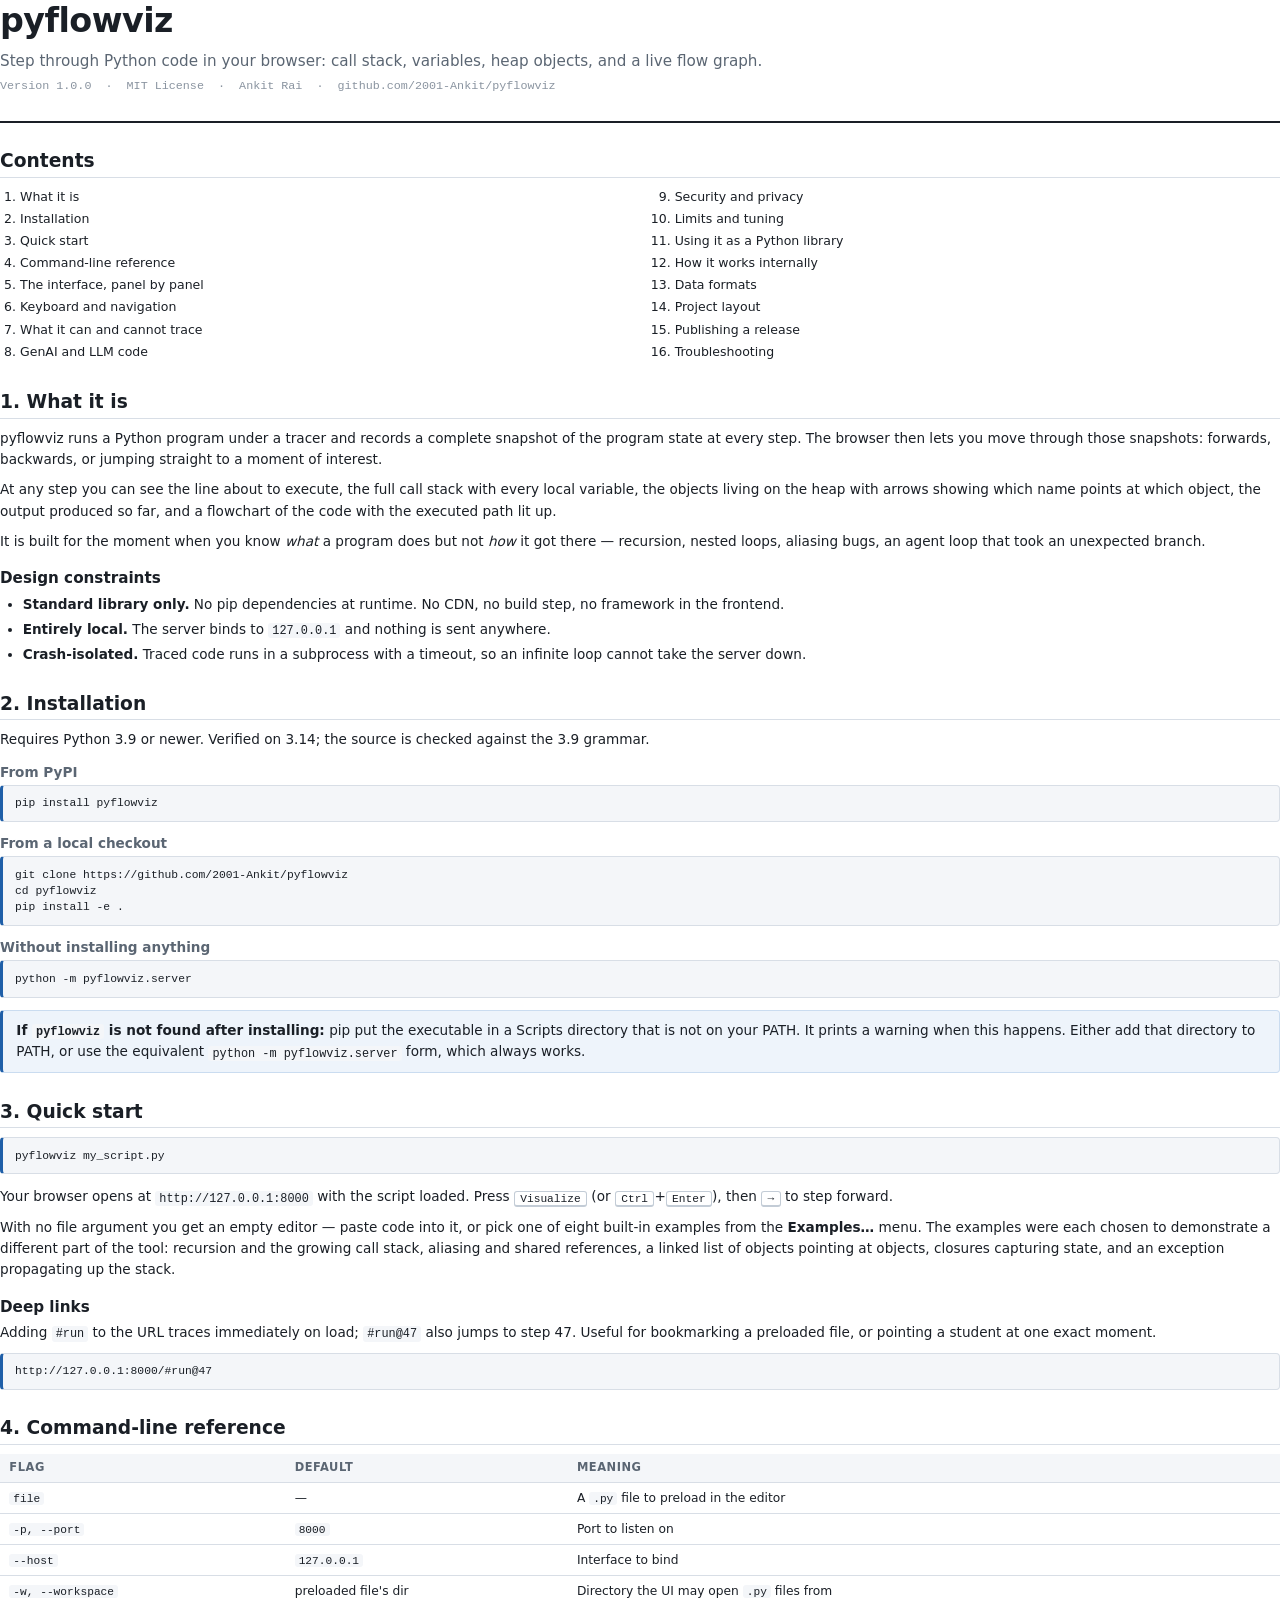
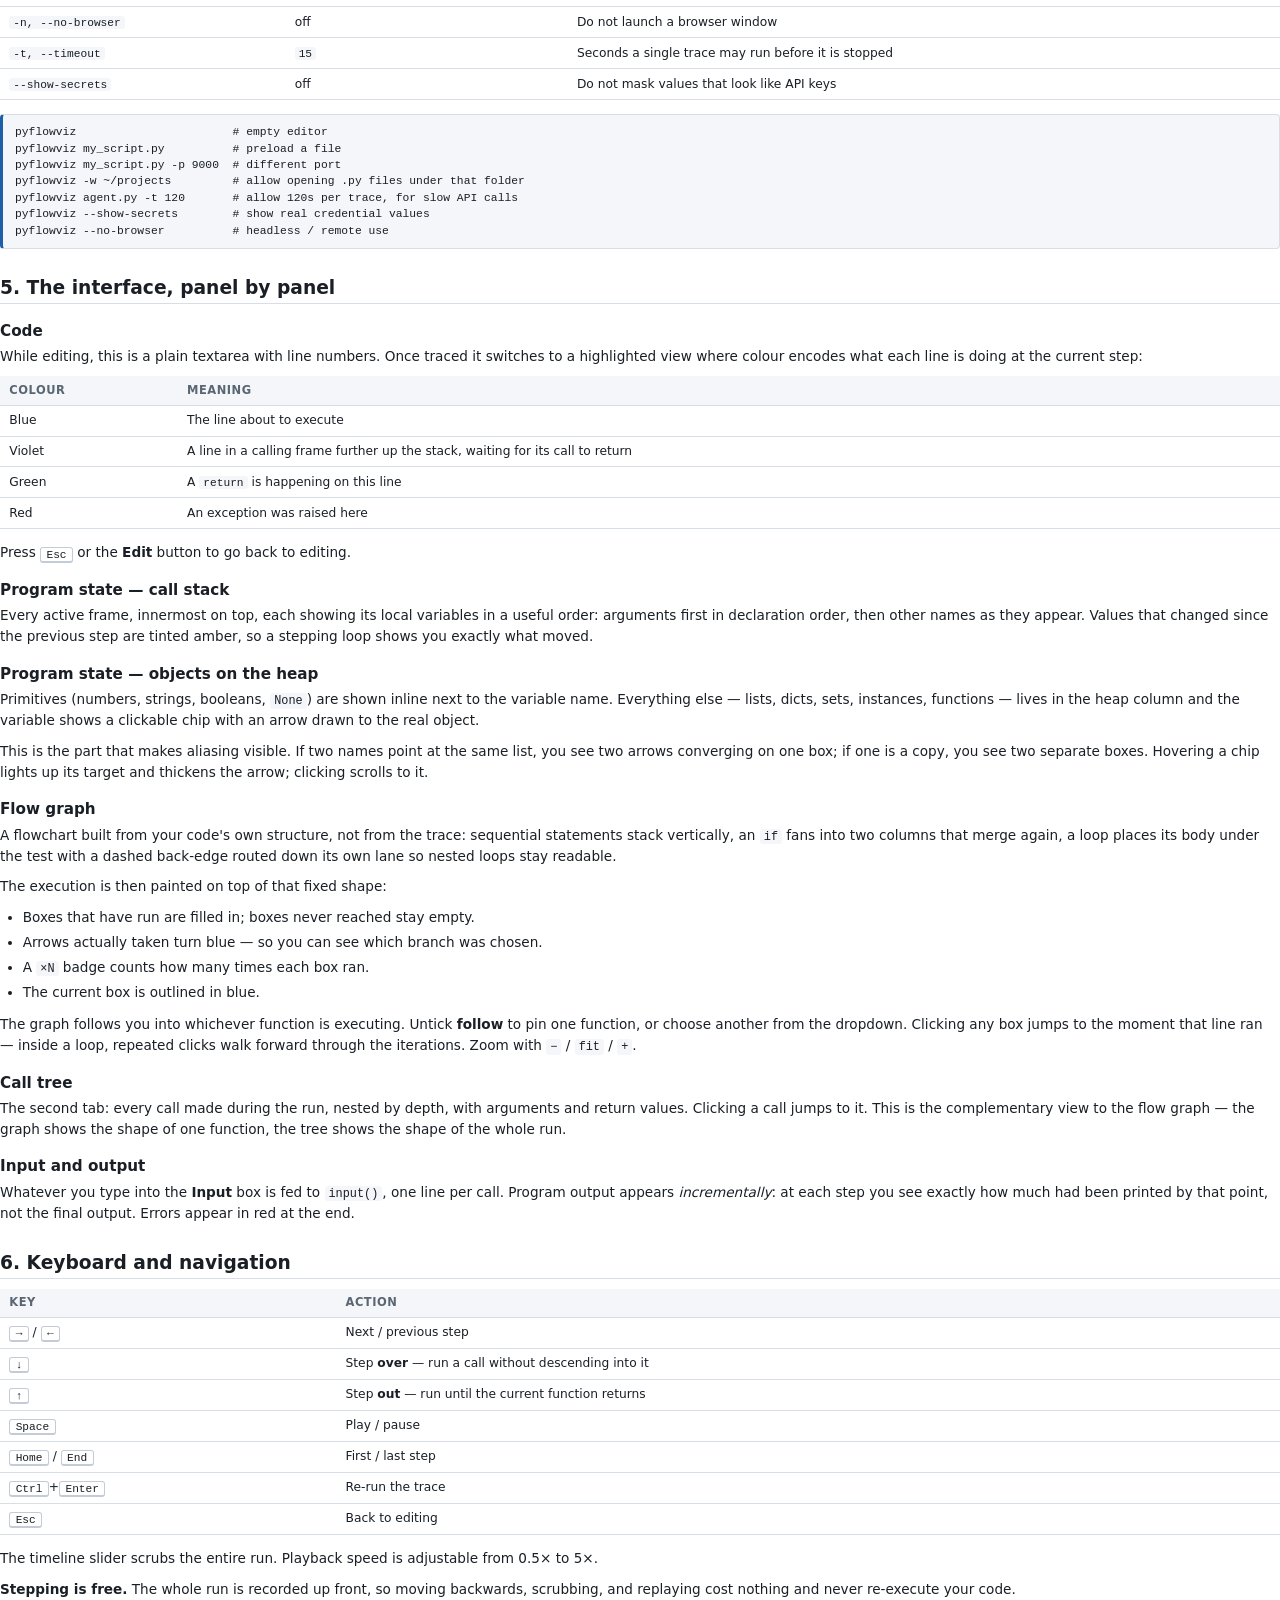
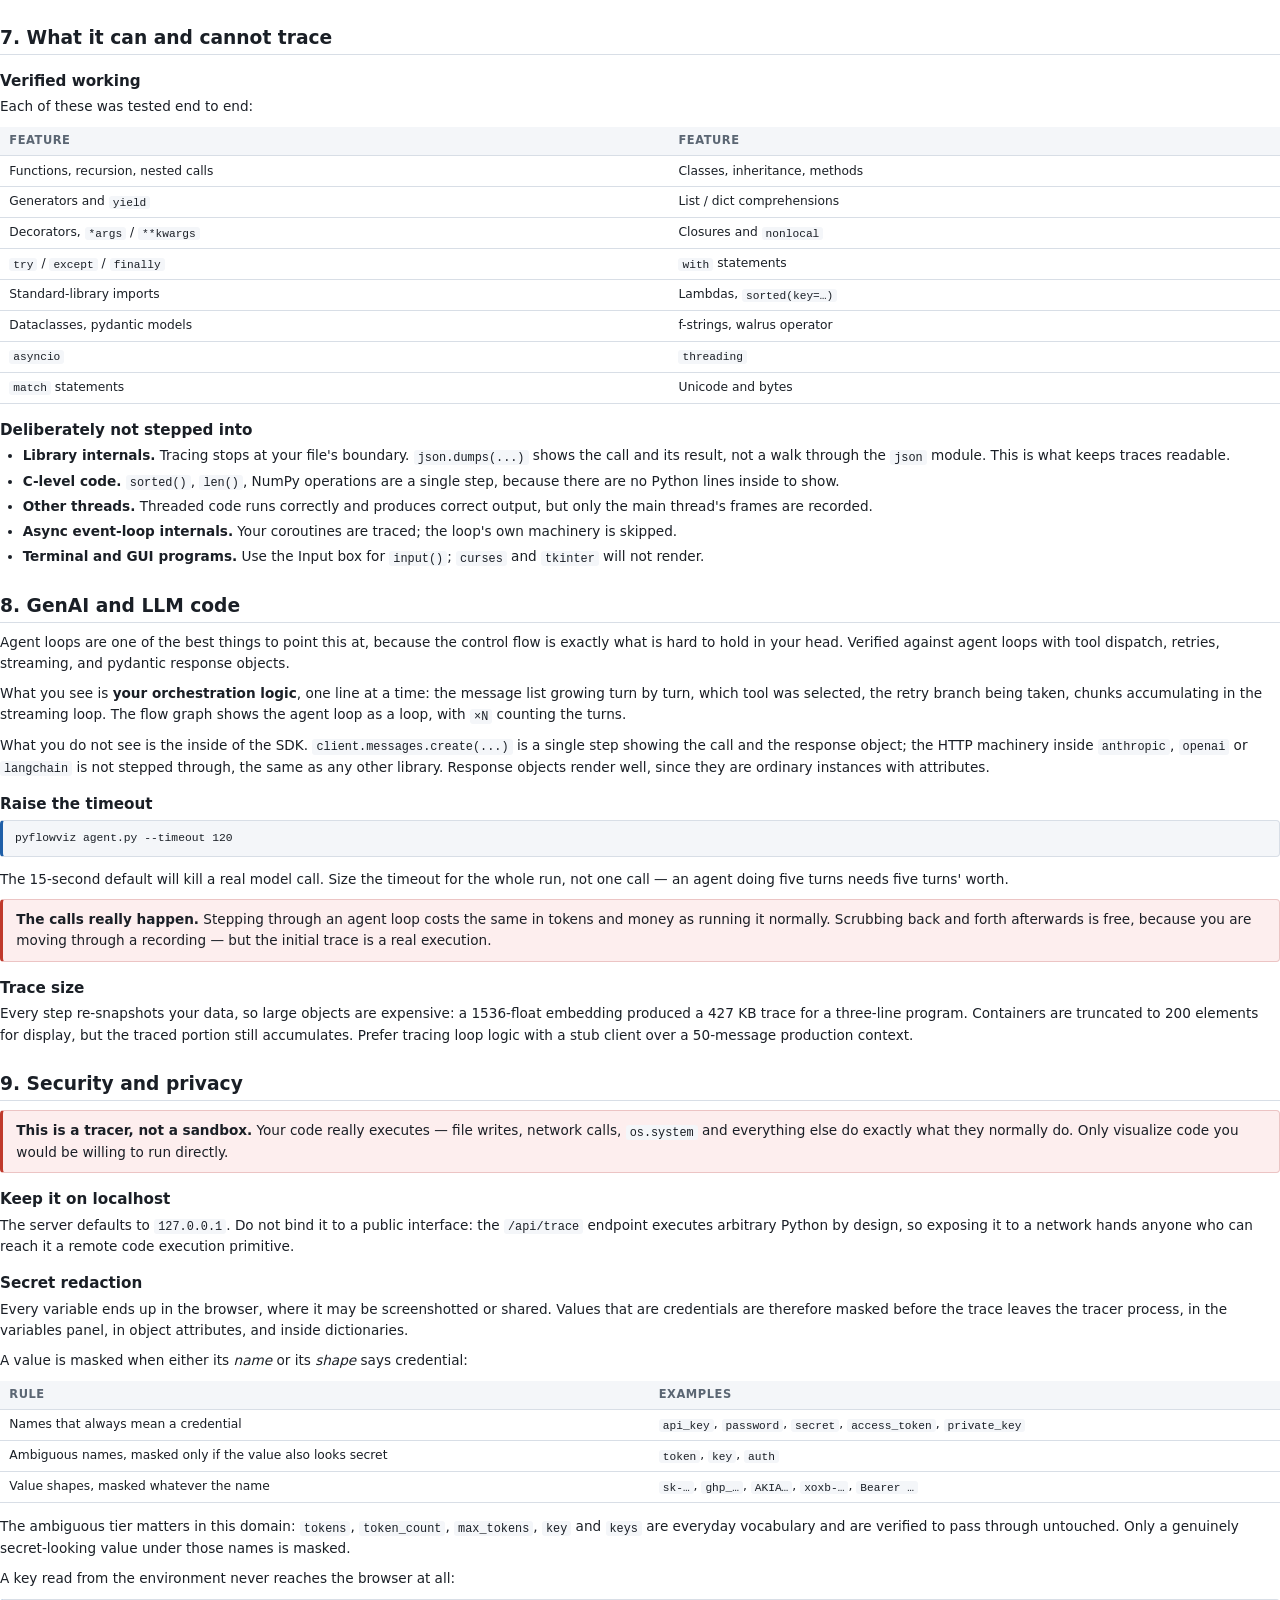
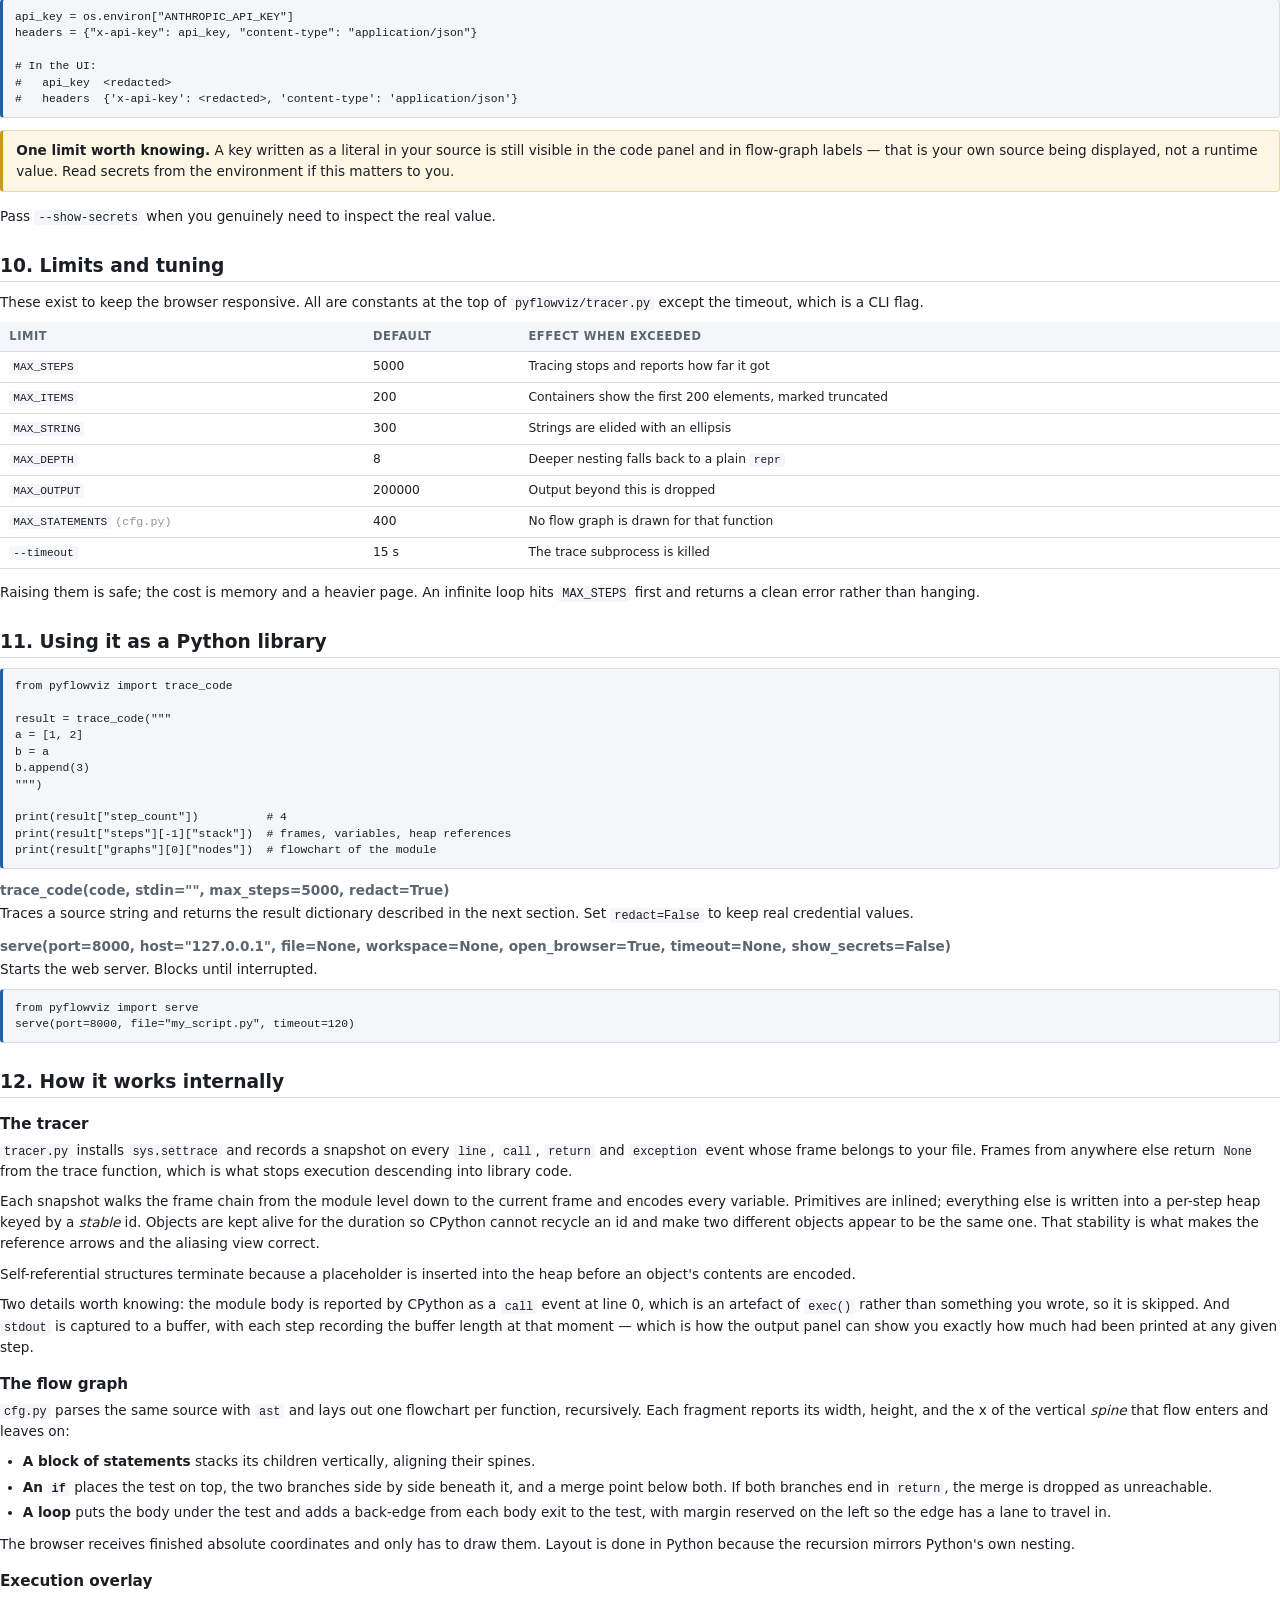
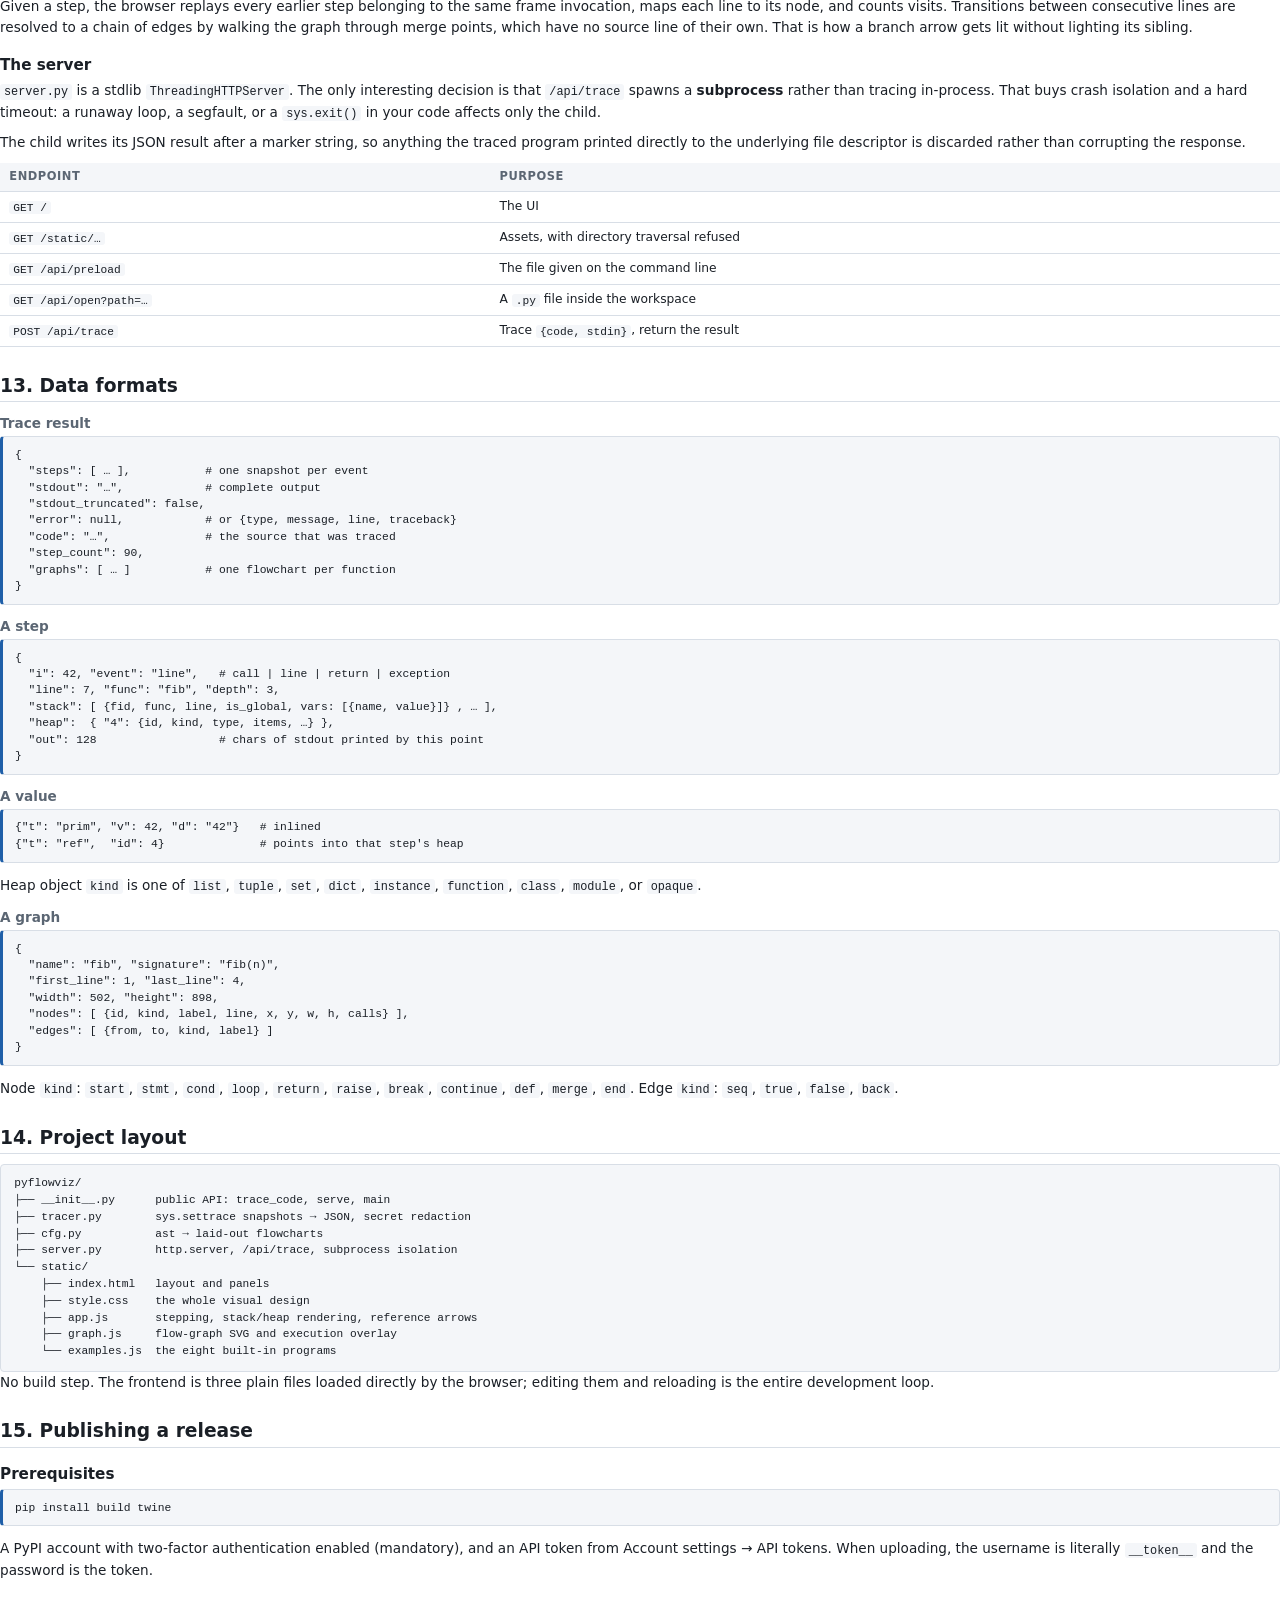
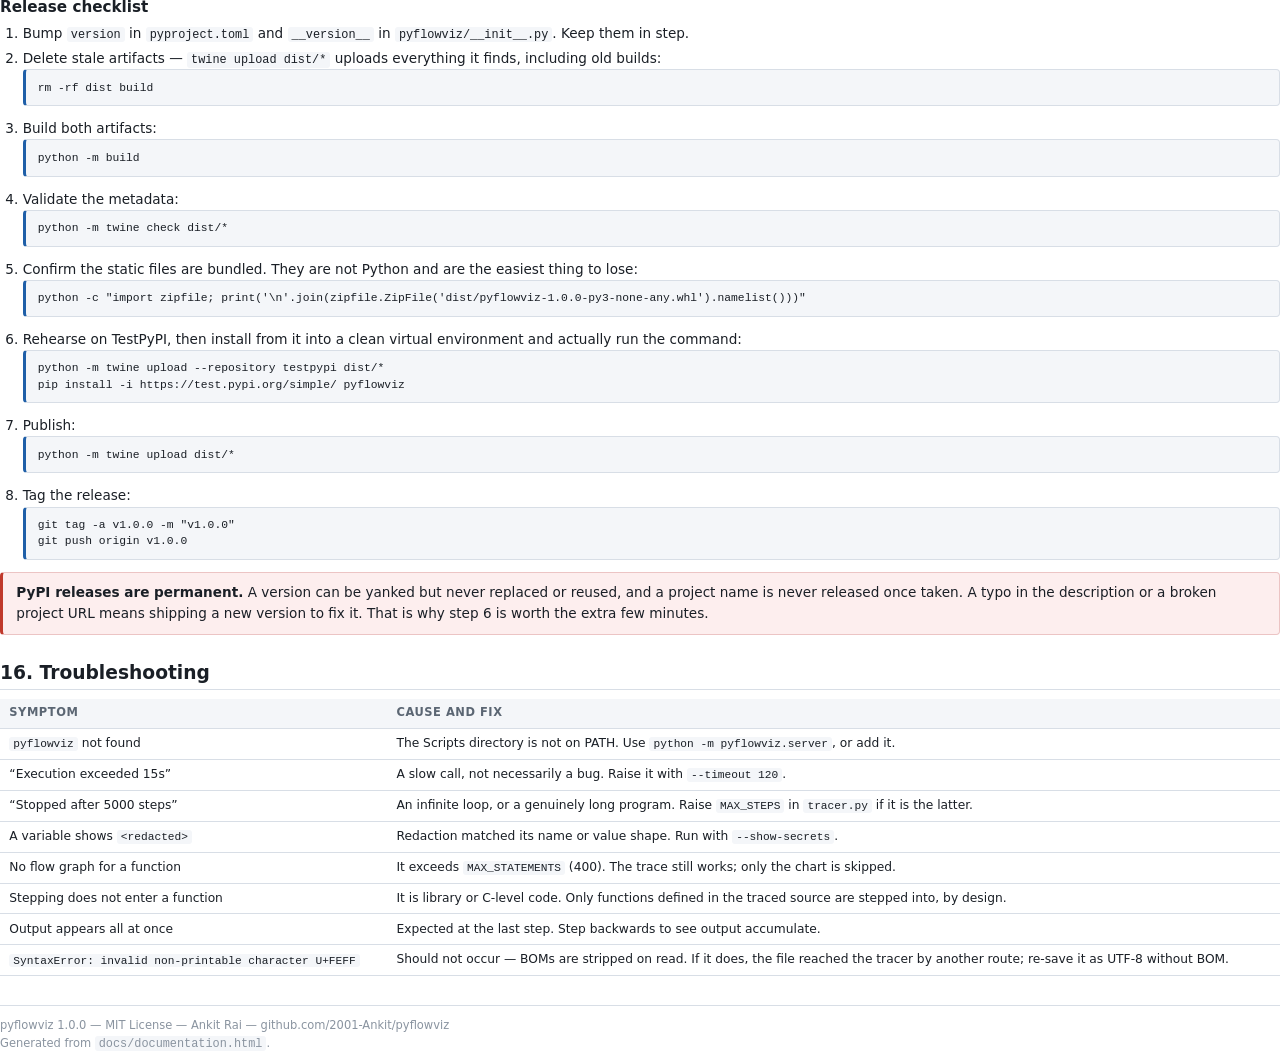
==== docs/documentation.html @ c48f8722 "Add full documentation and correct the project URLs - docs/documentation.html: complete reference, f" ====
<!DOCTYPE html>
<html lang="en">
<head>
<meta charset="utf-8">
<title>pyflowviz — Documentation</title>
<style>
  @page { size: A4; margin: 18mm 16mm; }

  :root {
    --ink: #1a1f26;
    --dim: #5b6673;
    --faint: #8a94a0;
    --rule: #d8dee6;
    --accent: #1f5fa8;
    --code-bg: #f4f6f9;
    --mono: "Cascadia Mono", Consolas, "Liberation Mono", monospace;
  }

  * { box-sizing: border-box; }

  body {
    font-family: "Segoe UI", system-ui, -apple-system, sans-serif;
    font-size: 10.2pt;
    line-height: 1.55;
    color: var(--ink);
    margin: 0;
  }

  h1, h2, h3, h4 { line-height: 1.25; margin: 0; }

  h1 { font-size: 25pt; letter-spacing: -0.4pt; }
  h2 {
    font-size: 14pt;
    margin-top: 20pt;
    margin-bottom: 7pt;
    padding-bottom: 3pt;
    border-bottom: 1.5px solid var(--rule);
    break-after: avoid;
  }
  h3 { font-size: 11.4pt; margin-top: 13pt; margin-bottom: 4pt; break-after: avoid; }
  h4 { font-size: 10.2pt; margin-top: 10pt; margin-bottom: 3pt; color: var(--dim); break-after: avoid; }

  p { margin: 0 0 7pt; }
  ul, ol { margin: 0 0 8pt; padding-left: 17pt; }
  li { margin-bottom: 3pt; }

  code {
    font-family: var(--mono);
    font-size: 8.9pt;
    background: var(--code-bg);
    padding: 0.5pt 3pt;
    border-radius: 3px;
  }

  pre {
    font-family: var(--mono);
    font-size: 8.5pt;
    line-height: 1.45;
    background: var(--code-bg);
    border: 1px solid var(--rule);
    border-left: 3px solid var(--accent);
    border-radius: 4px;
    padding: 7pt 9pt;
    margin: 0 0 9pt;
    overflow-x: auto;
    white-space: pre-wrap;
    break-inside: avoid;
  }
  pre code { background: none; padding: 0; font-size: inherit; }

  table {
    width: 100%;
    border-collapse: collapse;
    margin: 0 0 10pt;
    font-size: 9.2pt;
    break-inside: avoid;
  }
  th, td {
    text-align: left;
    padding: 4pt 7pt;
    border-bottom: 1px solid var(--rule);
    vertical-align: top;
  }
  th {
    background: var(--code-bg);
    font-weight: 600;
    font-size: 8.6pt;
    text-transform: uppercase;
    letter-spacing: 0.4pt;
    color: var(--dim);
  }
  td code { font-size: 8.4pt; }

  .lede { font-size: 11.4pt; color: var(--dim); margin: 6pt 0 3pt; }
  .meta { font-size: 8.8pt; color: var(--faint); font-family: var(--mono); }

  .cover {
    border-bottom: 2.5px solid var(--ink);
    padding-bottom: 12pt;
    margin-bottom: 8pt;
  }

  .callout {
    background: #fdf6e4;
    border: 1px solid #e8d9a8;
    border-left: 3px solid #c99a1e;
    border-radius: 4px;
    padding: 7pt 10pt;
    margin: 0 0 10pt;
    break-inside: avoid;
  }
  .callout.warn { background: #fdeeee; border-color: #ecc4c4; border-left-color: #c0392b; }
  .callout.note { background: #eef4fb; border-color: #cadcf0; border-left-color: var(--accent); }
  .callout p:last-child { margin-bottom: 0; }
  .callout strong { color: var(--ink); }

  .toc { columns: 2; column-gap: 22pt; font-size: 9.4pt; }
  .toc ol { padding-left: 15pt; margin: 0; }
  .toc li { margin-bottom: 2pt; break-inside: avoid; }

  .page-break { break-before: page; }
  section { break-inside: auto; }

  .kbd {
    font-family: var(--mono);
    font-size: 8.4pt;
    border: 1px solid #c3ccd6;
    border-bottom-width: 2px;
    border-radius: 3px;
    padding: 0.5pt 4pt;
    background: #fff;
  }

  .tree {
    font-family: var(--mono);
    font-size: 8.4pt;
    line-height: 1.5;
    background: var(--code-bg);
    border: 1px solid var(--rule);
    border-radius: 4px;
    padding: 8pt 10pt;
    white-space: pre;
    break-inside: avoid;
  }

  footer {
    margin-top: 22pt;
    padding-top: 8pt;
    border-top: 1px solid var(--rule);
    font-size: 8.6pt;
    color: var(--faint);
  }
</style>
</head>
<body>

<div class="cover">
  <h1>pyflowviz</h1>
  <p class="lede">Step through Python code in your browser: call stack, variables,
     heap objects, and a live flow graph.</p>
  <p class="meta">Version 1.0.0 &nbsp;·&nbsp; MIT License &nbsp;·&nbsp; Ankit Rai
     &nbsp;·&nbsp; github.com/2001-Ankit/pyflowviz</p>
</div>

<section>
<h2>Contents</h2>
<div class="toc">
<ol>
  <li>What it is</li>
  <li>Installation</li>
  <li>Quick start</li>
  <li>Command-line reference</li>
  <li>The interface, panel by panel</li>
  <li>Keyboard and navigation</li>
  <li>What it can and cannot trace</li>
  <li>GenAI and LLM code</li>
  <li>Security and privacy</li>
  <li>Limits and tuning</li>
  <li>Using it as a Python library</li>
  <li>How it works internally</li>
  <li>Data formats</li>
  <li>Project layout</li>
  <li>Publishing a release</li>
  <li>Troubleshooting</li>
</ol>
</div>
</section>

<section>
<h2>1. What it is</h2>

<p>pyflowviz runs a Python program under a tracer and records a complete snapshot
of the program state at every step. The browser then lets you move through those
snapshots: forwards, backwards, or jumping straight to a moment of interest.</p>

<p>At any step you can see the line about to execute, the full call stack with
every local variable, the objects living on the heap with arrows showing which
name points at which object, the output produced so far, and a flowchart of the
code with the executed path lit up.</p>

<p>It is built for the moment when you know <em>what</em> a program does but not
<em>how</em> it got there — recursion, nested loops, aliasing bugs, an agent loop
that took an unexpected branch.</p>

<h3>Design constraints</h3>
<ul>
  <li><strong>Standard library only.</strong> No pip dependencies at runtime. No
      CDN, no build step, no framework in the frontend.</li>
  <li><strong>Entirely local.</strong> The server binds to <code>127.0.0.1</code>
      and nothing is sent anywhere.</li>
  <li><strong>Crash-isolated.</strong> Traced code runs in a subprocess with a
      timeout, so an infinite loop cannot take the server down.</li>
</ul>
</section>

<section>
<h2>2. Installation</h2>

<p>Requires Python 3.9 or newer. Verified on 3.14; the source is checked against
the 3.9 grammar.</p>

<h4>From PyPI</h4>
<pre><code>pip install pyflowviz</code></pre>

<h4>From a local checkout</h4>
<pre><code>git clone https://github.com/2001-Ankit/pyflowviz
cd pyflowviz
pip install -e .</code></pre>

<h4>Without installing anything</h4>
<pre><code>python -m pyflowviz.server</code></pre>

<div class="callout note">
<p><strong>If <code>pyflowviz</code> is not found after installing:</strong> pip
put the executable in a Scripts directory that is not on your PATH. It prints a
warning when this happens. Either add that directory to PATH, or use the
equivalent <code>python -m pyflowviz.server</code> form, which always works.</p>
</div>
</section>

<section>
<h2>3. Quick start</h2>

<pre><code>pyflowviz my_script.py</code></pre>

<p>Your browser opens at <code>http://127.0.0.1:8000</code> with the script
loaded. Press <span class="kbd">Visualize</span> (or <span class="kbd">Ctrl</span>+<span class="kbd">Enter</span>),
then <span class="kbd">→</span> to step forward.</p>

<p>With no file argument you get an empty editor — paste code into it, or pick
one of eight built-in examples from the <strong>Examples…</strong> menu. The
examples were each chosen to demonstrate a different part of the tool: recursion
and the growing call stack, aliasing and shared references, a linked list of
objects pointing at objects, closures capturing state, and an exception
propagating up the stack.</p>

<h3>Deep links</h3>
<p>Adding <code>#run</code> to the URL traces immediately on load;
<code>#run@47</code> also jumps to step 47. Useful for bookmarking a preloaded
file, or pointing a student at one exact moment.</p>
<pre><code>http://127.0.0.1:8000/#run@47</code></pre>
</section>

<section>
<h2>4. Command-line reference</h2>

<table>
<tr><th>Flag</th><th>Default</th><th>Meaning</th></tr>
<tr><td><code>file</code></td><td>—</td><td>A <code>.py</code> file to preload in the editor</td></tr>
<tr><td><code>-p, --port</code></td><td><code>8000</code></td><td>Port to listen on</td></tr>
<tr><td><code>--host</code></td><td><code>127.0.0.1</code></td><td>Interface to bind</td></tr>
<tr><td><code>-w, --workspace</code></td><td>preloaded file's dir</td><td>Directory the UI may open <code>.py</code> files from</td></tr>
<tr><td><code>-n, --no-browser</code></td><td>off</td><td>Do not launch a browser window</td></tr>
<tr><td><code>-t, --timeout</code></td><td><code>15</code></td><td>Seconds a single trace may run before it is stopped</td></tr>
<tr><td><code>--show-secrets</code></td><td>off</td><td>Do not mask values that look like API keys</td></tr>
</table>

<pre><code>pyflowviz                       # empty editor
pyflowviz my_script.py          # preload a file
pyflowviz my_script.py -p 9000  # different port
pyflowviz -w ~/projects         # allow opening .py files under that folder
pyflowviz agent.py -t 120       # allow 120s per trace, for slow API calls
pyflowviz --show-secrets        # show real credential values
pyflowviz --no-browser          # headless / remote use</code></pre>
</section>

<section>
<h2>5. The interface, panel by panel</h2>

<h3>Code</h3>
<p>While editing, this is a plain textarea with line numbers. Once traced it
switches to a highlighted view where colour encodes what each line is doing at
the current step:</p>
<table>
<tr><th>Colour</th><th>Meaning</th></tr>
<tr><td>Blue</td><td>The line about to execute</td></tr>
<tr><td>Violet</td><td>A line in a calling frame further up the stack, waiting for its call to return</td></tr>
<tr><td>Green</td><td>A <code>return</code> is happening on this line</td></tr>
<tr><td>Red</td><td>An exception was raised here</td></tr>
</table>
<p>Press <span class="kbd">Esc</span> or the <strong>Edit</strong> button to go
back to editing.</p>

<h3>Program state — call stack</h3>
<p>Every active frame, innermost on top, each showing its local variables in a
useful order: arguments first in declaration order, then other names as they
appear. Values that changed since the previous step are tinted amber, so a
stepping loop shows you exactly what moved.</p>

<h3>Program state — objects on the heap</h3>
<p>Primitives (numbers, strings, booleans, <code>None</code>) are shown inline
next to the variable name. Everything else — lists, dicts, sets, instances,
functions — lives in the heap column and the variable shows a clickable chip
with an arrow drawn to the real object.</p>

<p>This is the part that makes aliasing visible. If two names point at the same
list, you see two arrows converging on one box; if one is a copy, you see two
separate boxes. Hovering a chip lights up its target and thickens the arrow;
clicking scrolls to it.</p>

<h3>Flow graph</h3>
<p>A flowchart built from your code's own structure, not from the trace:
sequential statements stack vertically, an <code>if</code> fans into two columns
that merge again, a loop places its body under the test with a dashed back-edge
routed down its own lane so nested loops stay readable.</p>

<p>The execution is then painted on top of that fixed shape:</p>
<ul>
  <li>Boxes that have run are filled in; boxes never reached stay empty.</li>
  <li>Arrows actually taken turn blue — so you can see which branch was chosen.</li>
  <li>A <code>×N</code> badge counts how many times each box ran.</li>
  <li>The current box is outlined in blue.</li>
</ul>

<p>The graph follows you into whichever function is executing. Untick
<strong>follow</strong> to pin one function, or choose another from the
dropdown. Clicking any box jumps to the moment that line ran — inside a loop,
repeated clicks walk forward through the iterations. Zoom with
<code>−</code> / <code>fit</code> / <code>+</code>.</p>

<h3>Call tree</h3>
<p>The second tab: every call made during the run, nested by depth, with
arguments and return values. Clicking a call jumps to it. This is the
complementary view to the flow graph — the graph shows the shape of one
function, the tree shows the shape of the whole run.</p>

<h3>Input and output</h3>
<p>Whatever you type into the <strong>Input</strong> box is fed to
<code>input()</code>, one line per call. Program output appears
<em>incrementally</em>: at each step you see exactly how much had been printed
by that point, not the final output. Errors appear in red at the end.</p>
</section>

<section class="page-break">
<h2>6. Keyboard and navigation</h2>

<table>
<tr><th>Key</th><th>Action</th></tr>
<tr><td><span class="kbd">→</span> / <span class="kbd">←</span></td><td>Next / previous step</td></tr>
<tr><td><span class="kbd">↓</span></td><td>Step <strong>over</strong> — run a call without descending into it</td></tr>
<tr><td><span class="kbd">↑</span></td><td>Step <strong>out</strong> — run until the current function returns</td></tr>
<tr><td><span class="kbd">Space</span></td><td>Play / pause</td></tr>
<tr><td><span class="kbd">Home</span> / <span class="kbd">End</span></td><td>First / last step</td></tr>
<tr><td><span class="kbd">Ctrl</span>+<span class="kbd">Enter</span></td><td>Re-run the trace</td></tr>
<tr><td><span class="kbd">Esc</span></td><td>Back to editing</td></tr>
</table>

<p>The timeline slider scrubs the entire run. Playback speed is adjustable from
0.5× to 5×.</p>

<p><strong>Stepping is free.</strong> The whole run is recorded up front, so
moving backwards, scrubbing, and replaying cost nothing and never re-execute
your code.</p>
</section>

<section>
<h2>7. What it can and cannot trace</h2>

<h3>Verified working</h3>
<p>Each of these was tested end to end:</p>
<table>
<tr><th>Feature</th><th>Feature</th></tr>
<tr><td>Functions, recursion, nested calls</td><td>Classes, inheritance, methods</td></tr>
<tr><td>Generators and <code>yield</code></td><td>List / dict comprehensions</td></tr>
<tr><td>Decorators, <code>*args</code> / <code>**kwargs</code></td><td>Closures and <code>nonlocal</code></td></tr>
<tr><td><code>try</code> / <code>except</code> / <code>finally</code></td><td><code>with</code> statements</td></tr>
<tr><td>Standard-library imports</td><td>Lambdas, <code>sorted(key=…)</code></td></tr>
<tr><td>Dataclasses, pydantic models</td><td>f-strings, walrus operator</td></tr>
<tr><td><code>asyncio</code></td><td><code>threading</code></td></tr>
<tr><td><code>match</code> statements</td><td>Unicode and bytes</td></tr>
</table>

<h3>Deliberately not stepped into</h3>
<ul>
  <li><strong>Library internals.</strong> Tracing stops at your file's boundary.
      <code>json.dumps(...)</code> shows the call and its result, not a walk
      through the <code>json</code> module. This is what keeps traces readable.</li>
  <li><strong>C-level code.</strong> <code>sorted()</code>, <code>len()</code>,
      NumPy operations are a single step, because there are no Python lines
      inside to show.</li>
  <li><strong>Other threads.</strong> Threaded code runs correctly and produces
      correct output, but only the main thread's frames are recorded.</li>
  <li><strong>Async event-loop internals.</strong> Your coroutines are traced;
      the loop's own machinery is skipped.</li>
  <li><strong>Terminal and GUI programs.</strong> Use the Input box for
      <code>input()</code>; <code>curses</code> and <code>tkinter</code> will not
      render.</li>
</ul>
</section>

<section>
<h2>8. GenAI and LLM code</h2>

<p>Agent loops are one of the best things to point this at, because the control
flow is exactly what is hard to hold in your head. Verified against agent loops
with tool dispatch, retries, streaming, and pydantic response objects.</p>

<p>What you see is <strong>your orchestration logic</strong>, one line at a time:
the message list growing turn by turn, which tool was selected, the retry branch
being taken, chunks accumulating in the streaming loop. The flow graph shows the
agent loop as a loop, with <code>×N</code> counting the turns.</p>

<p>What you do not see is the inside of the SDK.
<code>client.messages.create(...)</code> is a single step showing the call and
the response object; the HTTP machinery inside <code>anthropic</code>,
<code>openai</code> or <code>langchain</code> is not stepped through, the same as
any other library. Response objects render well, since they are ordinary
instances with attributes.</p>

<h3>Raise the timeout</h3>
<pre><code>pyflowviz agent.py --timeout 120</code></pre>
<p>The 15-second default will kill a real model call. Size the timeout for the
whole run, not one call — an agent doing five turns needs five turns' worth.</p>

<div class="callout warn">
<p><strong>The calls really happen.</strong> Stepping through an agent loop costs
the same in tokens and money as running it normally. Scrubbing back and forth
afterwards is free, because you are moving through a recording — but the initial
trace is a real execution.</p>
</div>

<h3>Trace size</h3>
<p>Every step re-snapshots your data, so large objects are expensive: a
1536-float embedding produced a 427 KB trace for a three-line program.
Containers are truncated to 200 elements for display, but the traced portion
still accumulates. Prefer tracing loop logic with a stub client over a
50-message production context.</p>
</section>

<section class="page-break">
<h2>9. Security and privacy</h2>

<div class="callout warn">
<p><strong>This is a tracer, not a sandbox.</strong> Your code really executes —
file writes, network calls, <code>os.system</code> and everything else do exactly
what they normally do. Only visualize code you would be willing to run directly.</p>
</div>

<h3>Keep it on localhost</h3>
<p>The server defaults to <code>127.0.0.1</code>. Do not bind it to a public
interface: the <code>/api/trace</code> endpoint executes arbitrary Python by
design, so exposing it to a network hands anyone who can reach it a remote code
execution primitive.</p>

<h3>Secret redaction</h3>
<p>Every variable ends up in the browser, where it may be screenshotted or
shared. Values that are credentials are therefore masked before the trace
leaves the tracer process, in the variables panel, in object attributes, and
inside dictionaries.</p>

<p>A value is masked when either its <em>name</em> or its <em>shape</em> says
credential:</p>
<table>
<tr><th>Rule</th><th>Examples</th></tr>
<tr><td>Names that always mean a credential</td><td><code>api_key</code>, <code>password</code>, <code>secret</code>, <code>access_token</code>, <code>private_key</code></td></tr>
<tr><td>Ambiguous names, masked only if the value also looks secret</td><td><code>token</code>, <code>key</code>, <code>auth</code></td></tr>
<tr><td>Value shapes, masked whatever the name</td><td><code>sk-…</code>, <code>ghp_…</code>, <code>AKIA…</code>, <code>xoxb-…</code>, <code>Bearer …</code></td></tr>
</table>

<p>The ambiguous tier matters in this domain: <code>tokens</code>,
<code>token_count</code>, <code>max_tokens</code>, <code>key</code> and
<code>keys</code> are everyday vocabulary and are verified to pass through
untouched. Only a genuinely secret-looking value under those names is masked.</p>

<p>A key read from the environment never reaches the browser at all:</p>
<pre><code>api_key = os.environ["ANTHROPIC_API_KEY"]
headers = {"x-api-key": api_key, "content-type": "application/json"}

# In the UI:
#   api_key  &lt;redacted&gt;
#   headers  {'x-api-key': &lt;redacted&gt;, 'content-type': 'application/json'}</code></pre>

<div class="callout">
<p><strong>One limit worth knowing.</strong> A key written as a literal in your
source is still visible in the code panel and in flow-graph labels — that is your
own source being displayed, not a runtime value. Read secrets from the
environment if this matters to you.</p>
</div>

<p>Pass <code>--show-secrets</code> when you genuinely need to inspect the real
value.</p>
</section>

<section>
<h2>10. Limits and tuning</h2>

<p>These exist to keep the browser responsive. All are constants at the top of
<code>pyflowviz/tracer.py</code> except the timeout, which is a CLI flag.</p>

<table>
<tr><th>Limit</th><th>Default</th><th>Effect when exceeded</th></tr>
<tr><td><code>MAX_STEPS</code></td><td>5000</td><td>Tracing stops and reports how far it got</td></tr>
<tr><td><code>MAX_ITEMS</code></td><td>200</td><td>Containers show the first 200 elements, marked truncated</td></tr>
<tr><td><code>MAX_STRING</code></td><td>300</td><td>Strings are elided with an ellipsis</td></tr>
<tr><td><code>MAX_DEPTH</code></td><td>8</td><td>Deeper nesting falls back to a plain <code>repr</code></td></tr>
<tr><td><code>MAX_OUTPUT</code></td><td>200000</td><td>Output beyond this is dropped</td></tr>
<tr><td><code>MAX_STATEMENTS</code> <span class="meta">(cfg.py)</span></td><td>400</td><td>No flow graph is drawn for that function</td></tr>
<tr><td><code>--timeout</code></td><td>15 s</td><td>The trace subprocess is killed</td></tr>
</table>

<p>Raising them is safe; the cost is memory and a heavier page. An infinite loop
hits <code>MAX_STEPS</code> first and returns a clean error rather than hanging.</p>
</section>

<section>
<h2>11. Using it as a Python library</h2>

<pre><code>from pyflowviz import trace_code

result = trace_code("""
a = [1, 2]
b = a
b.append(3)
""")

print(result["step_count"])          # 4
print(result["steps"][-1]["stack"])  # frames, variables, heap references
print(result["graphs"][0]["nodes"])  # flowchart of the module</code></pre>

<h4>trace_code(code, stdin="", max_steps=5000, redact=True)</h4>
<p>Traces a source string and returns the result dictionary described in the
next section. Set <code>redact=False</code> to keep real credential values.</p>

<h4>serve(port=8000, host="127.0.0.1", file=None, workspace=None, open_browser=True, timeout=None, show_secrets=False)</h4>
<p>Starts the web server. Blocks until interrupted.</p>

<pre><code>from pyflowviz import serve
serve(port=8000, file="my_script.py", timeout=120)</code></pre>
</section>

<section class="page-break">
<h2>12. How it works internally</h2>

<h3>The tracer</h3>
<p><code>tracer.py</code> installs <code>sys.settrace</code> and records a
snapshot on every <code>line</code>, <code>call</code>, <code>return</code> and
<code>exception</code> event whose frame belongs to your file. Frames from
anywhere else return <code>None</code> from the trace function, which is what
stops execution descending into library code.</p>

<p>Each snapshot walks the frame chain from the module level down to the current
frame and encodes every variable. Primitives are inlined; everything else is
written into a per-step heap keyed by a <em>stable</em> id. Objects are kept
alive for the duration so CPython cannot recycle an id and make two different
objects appear to be the same one. That stability is what makes the reference
arrows and the aliasing view correct.</p>

<p>Self-referential structures terminate because a placeholder is inserted into
the heap before an object's contents are encoded.</p>

<p>Two details worth knowing: the module body is reported by CPython as a
<code>call</code> event at line 0, which is an artefact of <code>exec()</code>
rather than something you wrote, so it is skipped. And <code>stdout</code> is
captured to a buffer, with each step recording the buffer length at that moment
— which is how the output panel can show you exactly how much had been printed
at any given step.</p>

<h3>The flow graph</h3>
<p><code>cfg.py</code> parses the same source with <code>ast</code> and lays out
one flowchart per function, recursively. Each fragment reports its width, height,
and the x of the vertical <em>spine</em> that flow enters and leaves on:</p>
<ul>
  <li><strong>A block of statements</strong> stacks its children vertically,
      aligning their spines.</li>
  <li><strong>An <code>if</code></strong> places the test on top, the two
      branches side by side beneath it, and a merge point below both. If both
      branches end in <code>return</code>, the merge is dropped as unreachable.</li>
  <li><strong>A loop</strong> puts the body under the test and adds a back-edge
      from each body exit to the test, with margin reserved on the left so the
      edge has a lane to travel in.</li>
</ul>
<p>The browser receives finished absolute coordinates and only has to draw them.
Layout is done in Python because the recursion mirrors Python's own nesting.</p>

<h3>Execution overlay</h3>
<p>Given a step, the browser replays every earlier step belonging to the same
frame invocation, maps each line to its node, and counts visits. Transitions
between consecutive lines are resolved to a chain of edges by walking the graph
through merge points, which have no source line of their own. That is how a
branch arrow gets lit without lighting its sibling.</p>

<h3>The server</h3>
<p><code>server.py</code> is a stdlib <code>ThreadingHTTPServer</code>. The only
interesting decision is that <code>/api/trace</code> spawns a
<strong>subprocess</strong> rather than tracing in-process. That buys crash
isolation and a hard timeout: a runaway loop, a segfault, or a
<code>sys.exit()</code> in your code affects only the child.</p>

<p>The child writes its JSON result after a marker string, so anything the traced
program printed directly to the underlying file descriptor is discarded rather
than corrupting the response.</p>

<table>
<tr><th>Endpoint</th><th>Purpose</th></tr>
<tr><td><code>GET /</code></td><td>The UI</td></tr>
<tr><td><code>GET /static/…</code></td><td>Assets, with directory traversal refused</td></tr>
<tr><td><code>GET /api/preload</code></td><td>The file given on the command line</td></tr>
<tr><td><code>GET /api/open?path=…</code></td><td>A <code>.py</code> file inside the workspace</td></tr>
<tr><td><code>POST /api/trace</code></td><td>Trace <code>{code, stdin}</code>, return the result</td></tr>
</table>
</section>

<section>
<h2>13. Data formats</h2>

<h4>Trace result</h4>
<pre><code>{
  "steps": [ … ],           # one snapshot per event
  "stdout": "…",            # complete output
  "stdout_truncated": false,
  "error": null,            # or {type, message, line, traceback}
  "code": "…",              # the source that was traced
  "step_count": 90,
  "graphs": [ … ]           # one flowchart per function
}</code></pre>

<h4>A step</h4>
<pre><code>{
  "i": 42, "event": "line",   # call | line | return | exception
  "line": 7, "func": "fib", "depth": 3,
  "stack": [ {fid, func, line, is_global, vars: [{name, value}]} , … ],
  "heap":  { "4": {id, kind, type, items, …} },
  "out": 128                  # chars of stdout printed by this point
}</code></pre>

<h4>A value</h4>
<pre><code>{"t": "prim", "v": 42, "d": "42"}   # inlined
{"t": "ref",  "id": 4}              # points into that step's heap</code></pre>
<p>Heap object <code>kind</code> is one of <code>list</code>, <code>tuple</code>,
<code>set</code>, <code>dict</code>, <code>instance</code>, <code>function</code>,
<code>class</code>, <code>module</code>, or <code>opaque</code>.</p>

<h4>A graph</h4>
<pre><code>{
  "name": "fib", "signature": "fib(n)",
  "first_line": 1, "last_line": 4,
  "width": 502, "height": 898,
  "nodes": [ {id, kind, label, line, x, y, w, h, calls} ],
  "edges": [ {from, to, kind, label} ]
}</code></pre>
<p>Node <code>kind</code>: <code>start</code>, <code>stmt</code>,
<code>cond</code>, <code>loop</code>, <code>return</code>, <code>raise</code>,
<code>break</code>, <code>continue</code>, <code>def</code>, <code>merge</code>,
<code>end</code>. Edge <code>kind</code>: <code>seq</code>, <code>true</code>,
<code>false</code>, <code>back</code>.</p>
</section>

<section class="page-break">
<h2>14. Project layout</h2>

<div class="tree">pyflowviz/
├── __init__.py      public API: trace_code, serve, main
├── tracer.py        sys.settrace snapshots → JSON, secret redaction
├── cfg.py           ast → laid-out flowcharts
├── server.py        http.server, /api/trace, subprocess isolation
└── static/
    ├── index.html   layout and panels
    ├── style.css    the whole visual design
    ├── app.js       stepping, stack/heap rendering, reference arrows
    ├── graph.js     flow-graph SVG and execution overlay
    └── examples.js  the eight built-in programs</div>

<p>No build step. The frontend is three plain files loaded directly by the
browser; editing them and reloading is the entire development loop.</p>
</section>

<section>
<h2>15. Publishing a release</h2>

<h3>Prerequisites</h3>
<pre><code>pip install build twine</code></pre>
<p>A PyPI account with two-factor authentication enabled (mandatory), and an API
token from Account settings → API tokens. When uploading, the username is
literally <code>__token__</code> and the password is the token.</p>

<h3>Release checklist</h3>
<ol>
  <li>Bump <code>version</code> in <code>pyproject.toml</code> and
      <code>__version__</code> in <code>pyflowviz/__init__.py</code>. Keep them
      in step.</li>
  <li>Delete stale artifacts — <code>twine upload dist/*</code> uploads
      everything it finds, including old builds:
      <pre><code>rm -rf dist build</code></pre></li>
  <li>Build both artifacts:
      <pre><code>python -m build</code></pre></li>
  <li>Validate the metadata:
      <pre><code>python -m twine check dist/*</code></pre></li>
  <li>Confirm the static files are bundled. They are not Python and are the
      easiest thing to lose:
      <pre><code>python -c "import zipfile; print('\n'.join(zipfile.ZipFile('dist/pyflowviz-1.0.0-py3-none-any.whl').namelist()))"</code></pre></li>
  <li>Rehearse on TestPyPI, then install from it into a clean virtual
      environment and actually run the command:
      <pre><code>python -m twine upload --repository testpypi dist/*
pip install -i https://test.pypi.org/simple/ pyflowviz</code></pre></li>
  <li>Publish:
      <pre><code>python -m twine upload dist/*</code></pre></li>
  <li>Tag the release:
      <pre><code>git tag -a v1.0.0 -m "v1.0.0"
git push origin v1.0.0</code></pre></li>
</ol>

<div class="callout warn">
<p><strong>PyPI releases are permanent.</strong> A version can be yanked but
never replaced or reused, and a project name is never released once taken. A
typo in the description or a broken project URL means shipping a new version to
fix it. That is why step 6 is worth the extra few minutes.</p>
</div>
</section>

<section>
<h2>16. Troubleshooting</h2>

<table>
<tr><th>Symptom</th><th>Cause and fix</th></tr>

<tr><td><code>pyflowviz</code> not found</td>
    <td>The Scripts directory is not on PATH. Use
        <code>python -m pyflowviz.server</code>, or add it.</td></tr>

<tr><td>“Execution exceeded 15s”</td>
    <td>A slow call, not necessarily a bug. Raise it with
        <code>--timeout 120</code>.</td></tr>

<tr><td>“Stopped after 5000 steps”</td>
    <td>An infinite loop, or a genuinely long program. Raise
        <code>MAX_STEPS</code> in <code>tracer.py</code> if it is the latter.</td></tr>

<tr><td>A variable shows <code>&lt;redacted&gt;</code></td>
    <td>Redaction matched its name or value shape. Run with
        <code>--show-secrets</code>.</td></tr>

<tr><td>No flow graph for a function</td>
    <td>It exceeds <code>MAX_STATEMENTS</code> (400). The trace still works;
        only the chart is skipped.</td></tr>

<tr><td>Stepping does not enter a function</td>
    <td>It is library or C-level code. Only functions defined in the traced
        source are stepped into, by design.</td></tr>

<tr><td>Output appears all at once</td>
    <td>Expected at the last step. Step backwards to see output accumulate.</td></tr>

<tr><td><code>SyntaxError: invalid non-printable character U+FEFF</code></td>
    <td>Should not occur — BOMs are stripped on read. If it does, the file
        reached the tracer by another route; re-save it as UTF-8 without BOM.</td></tr>
</table>
</section>

<footer>
pyflowviz 1.0.0 — MIT License — Ankit Rai — github.com/2001-Ankit/pyflowviz<br>
Generated from <code>docs/documentation.html</code>.
</footer>

</body>
</html>
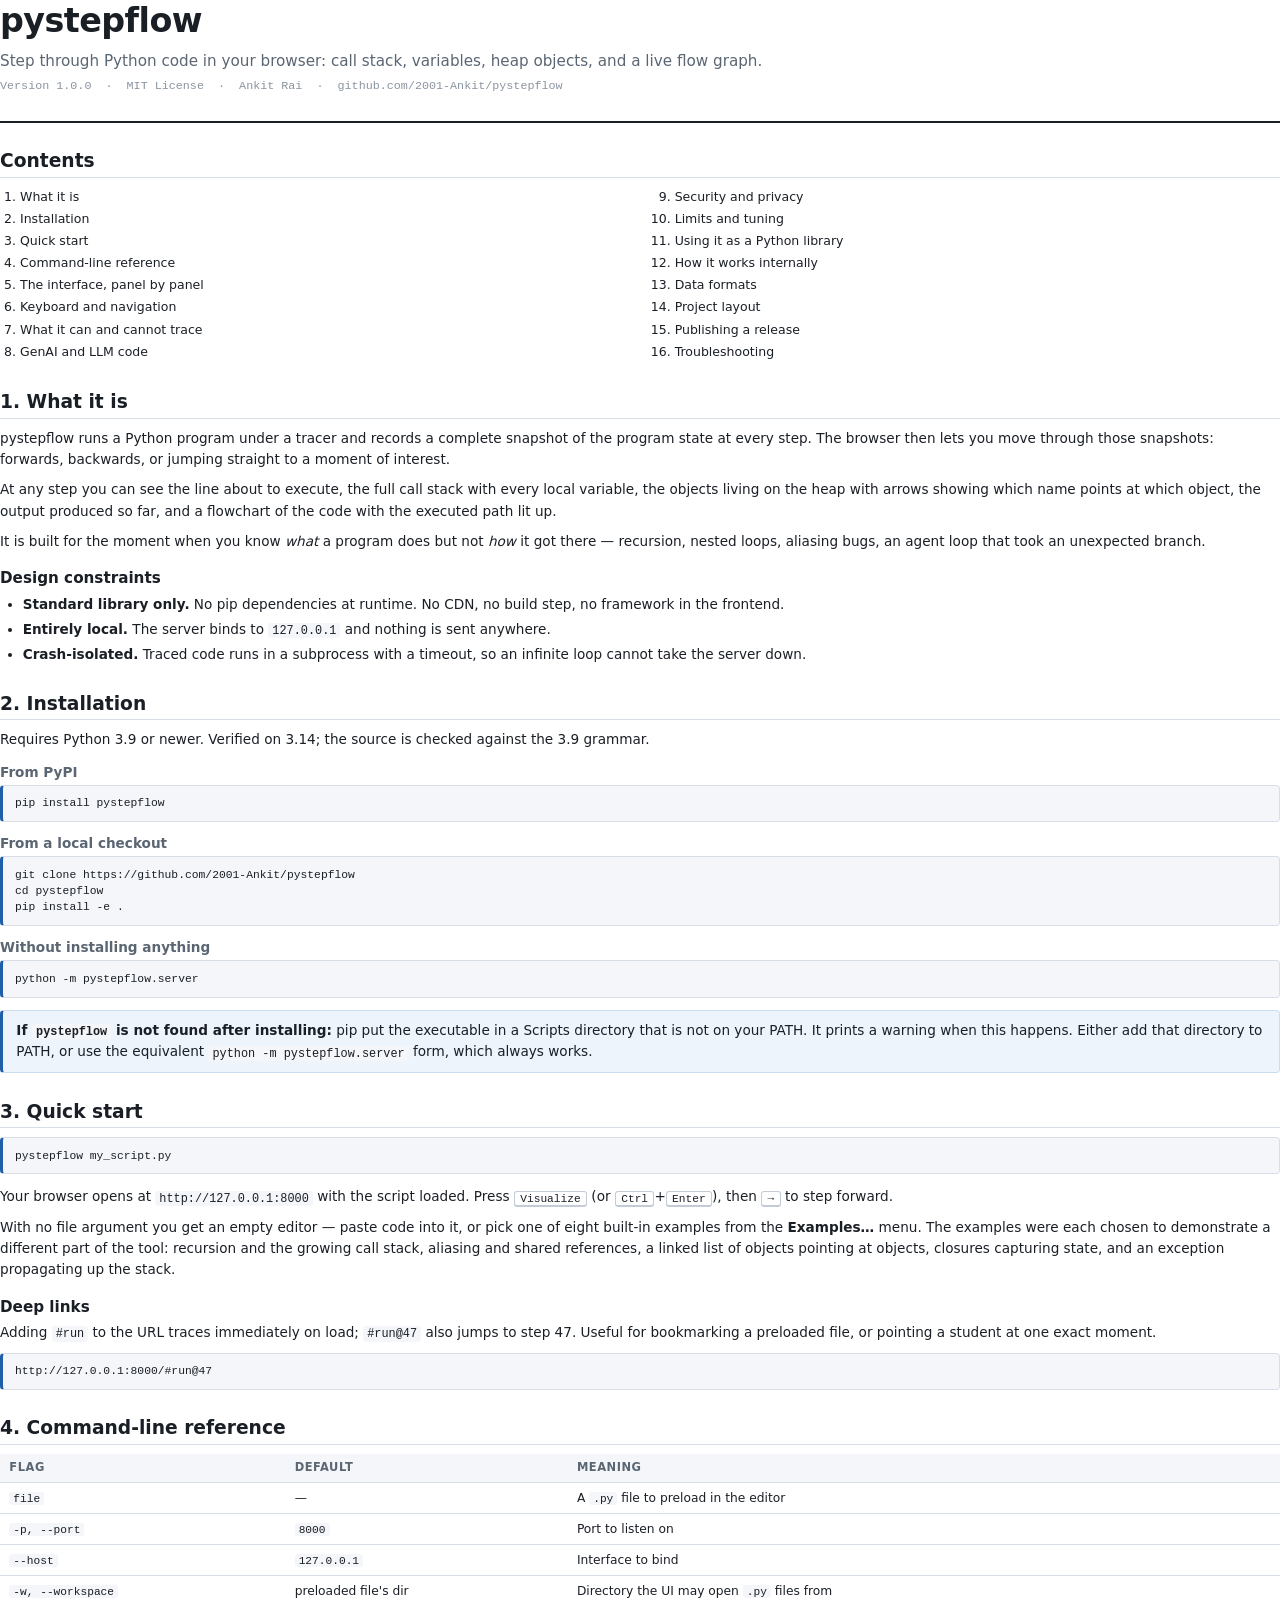
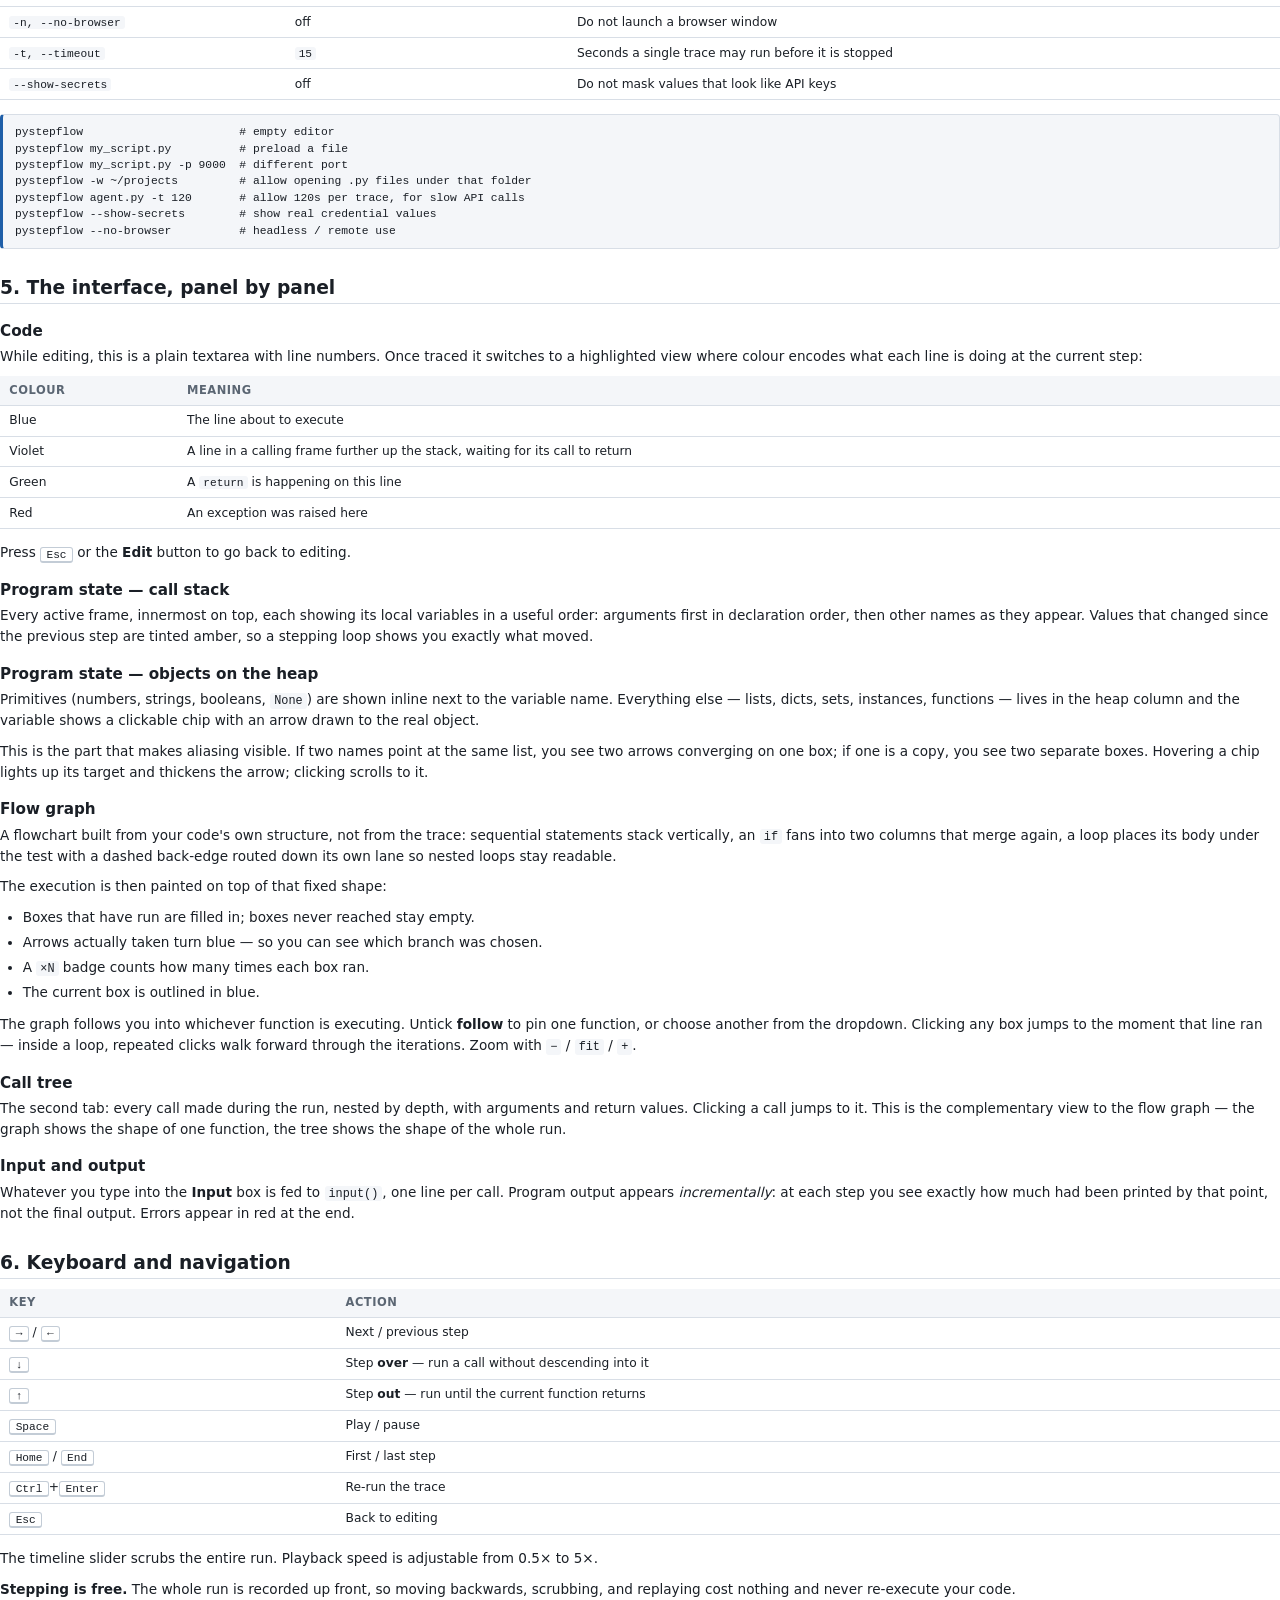
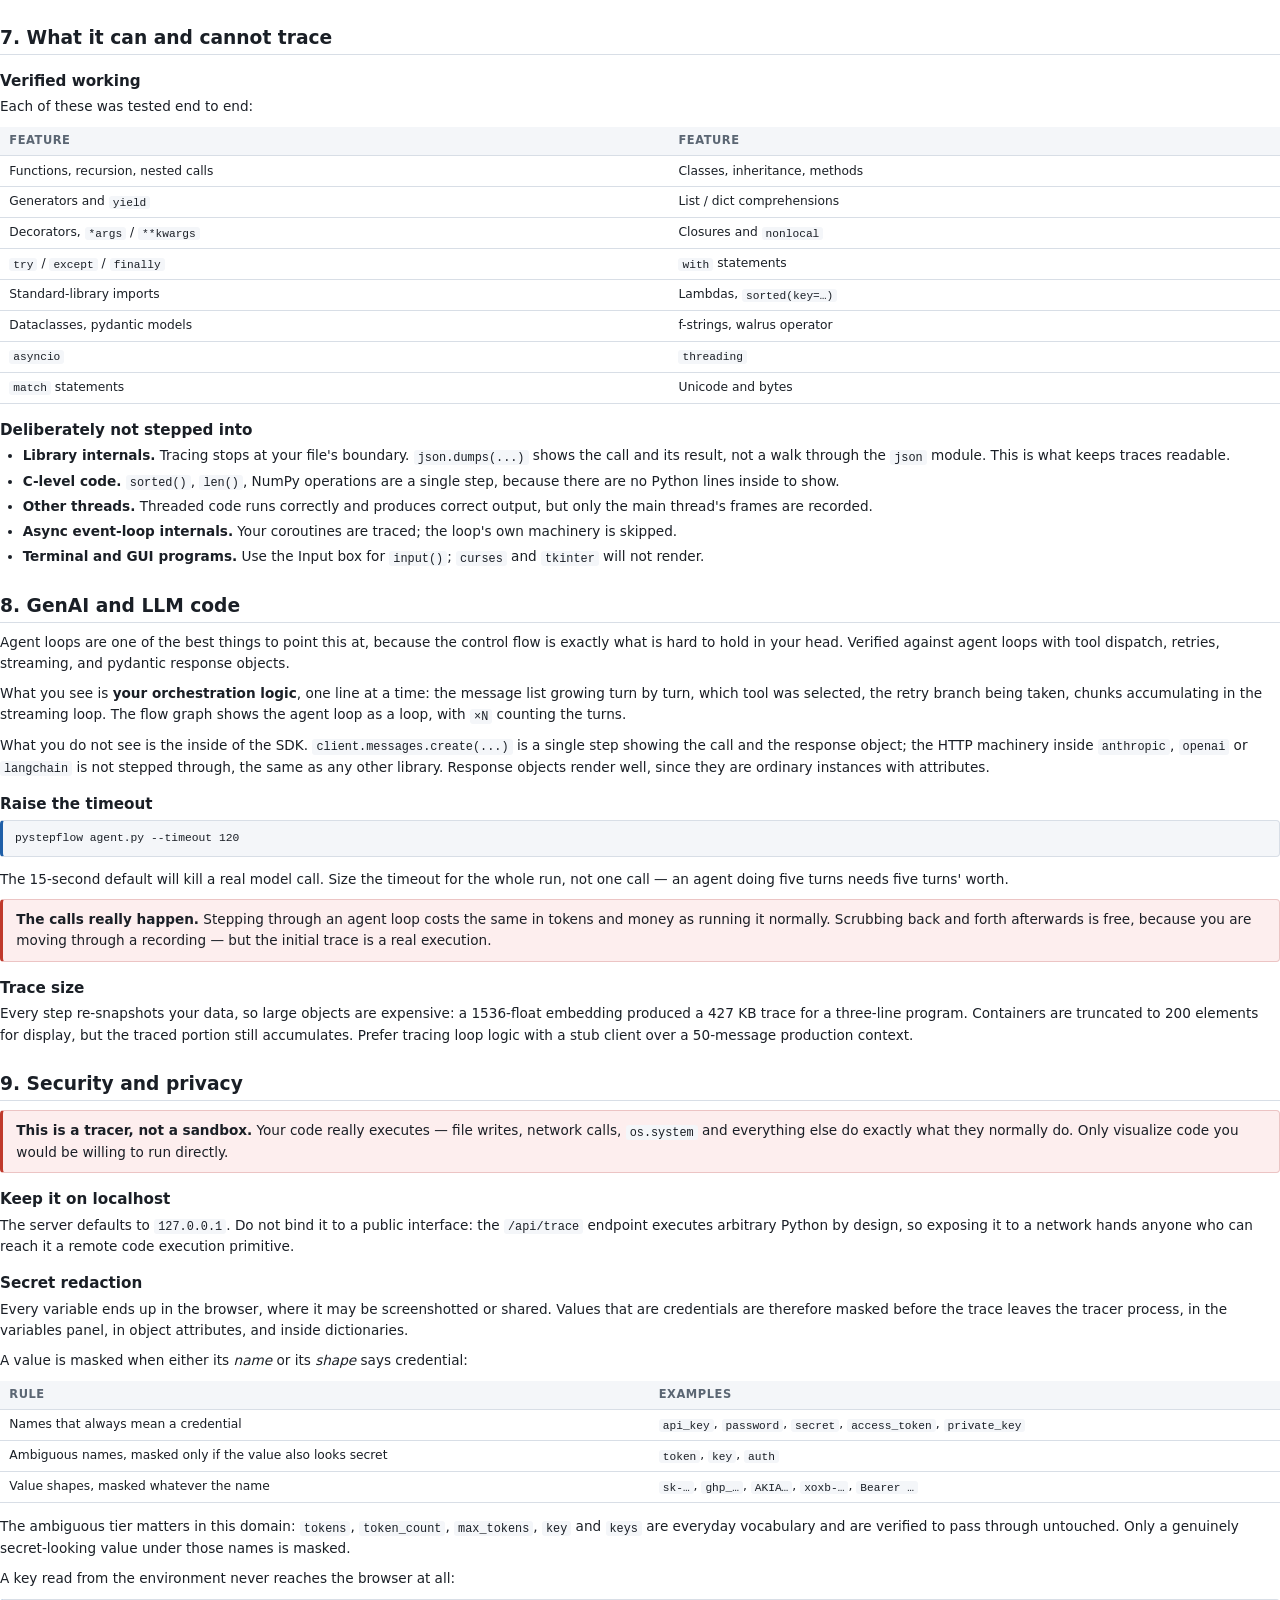
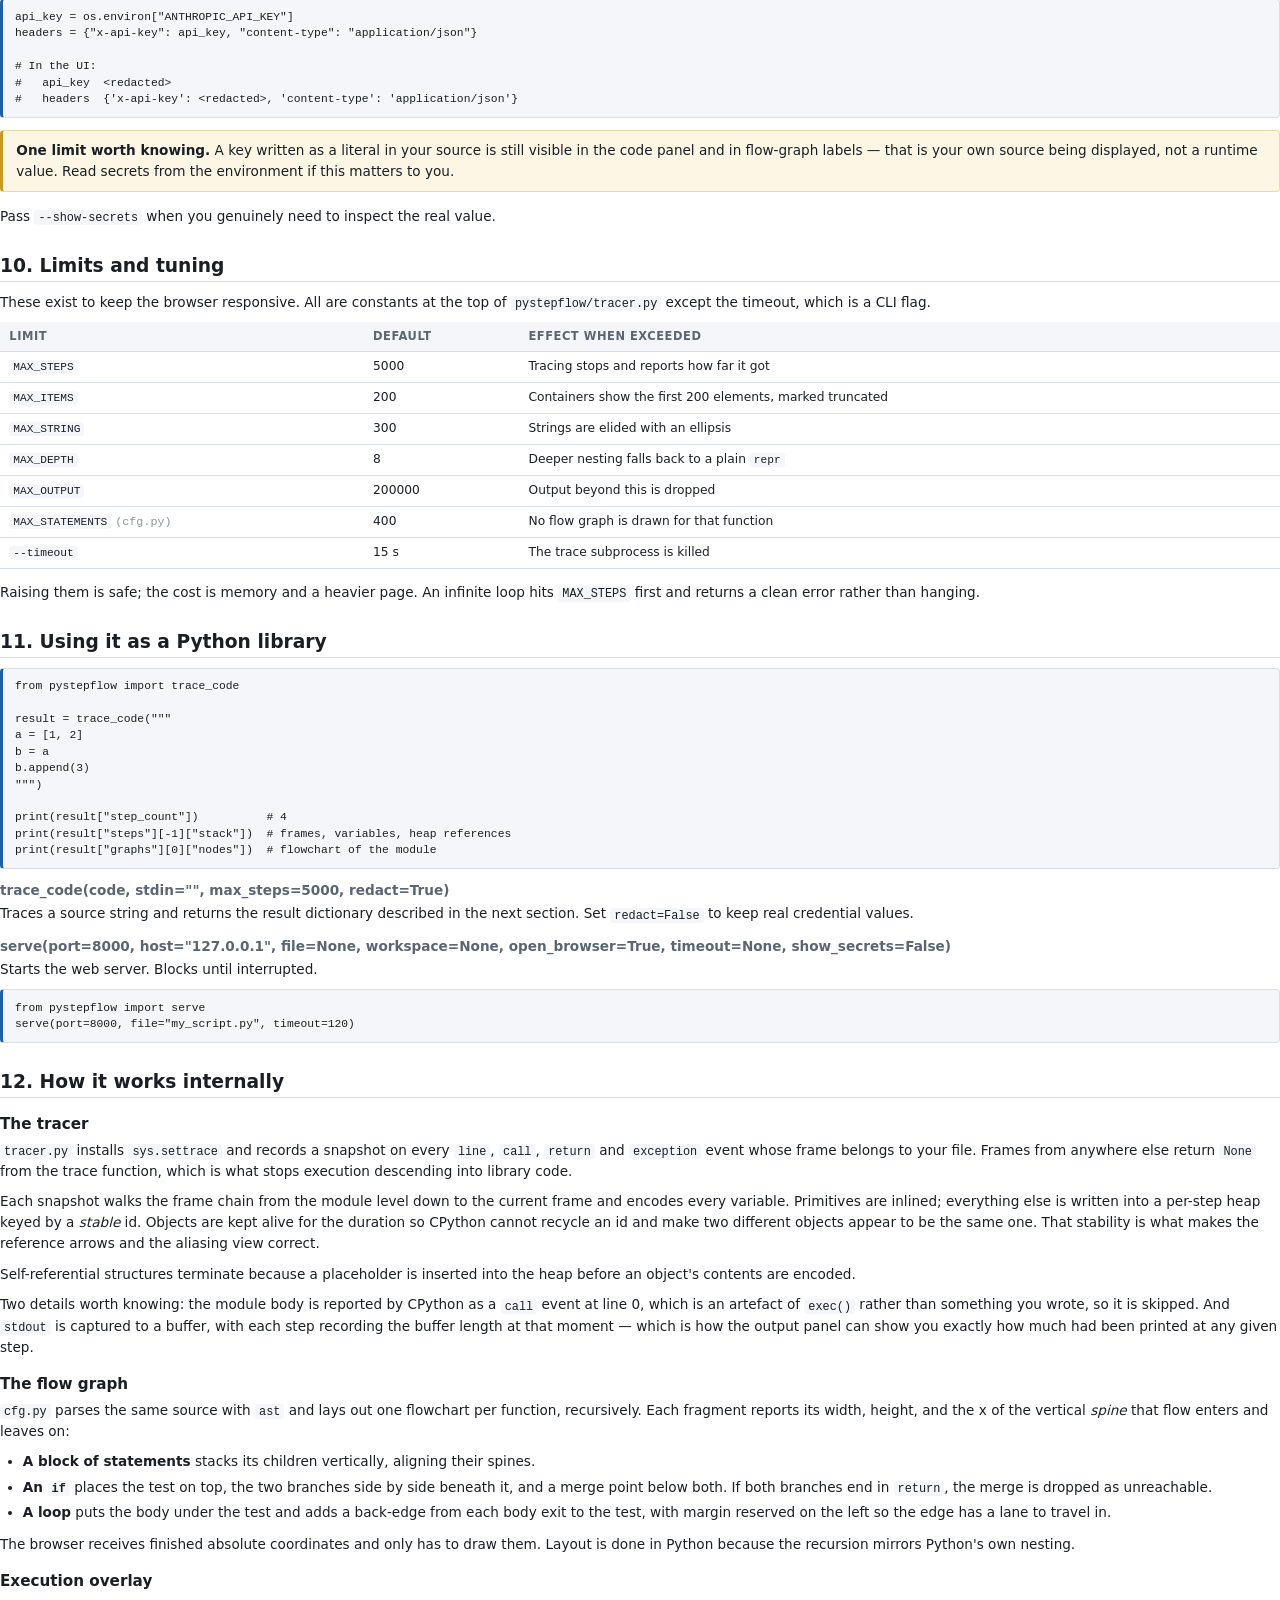
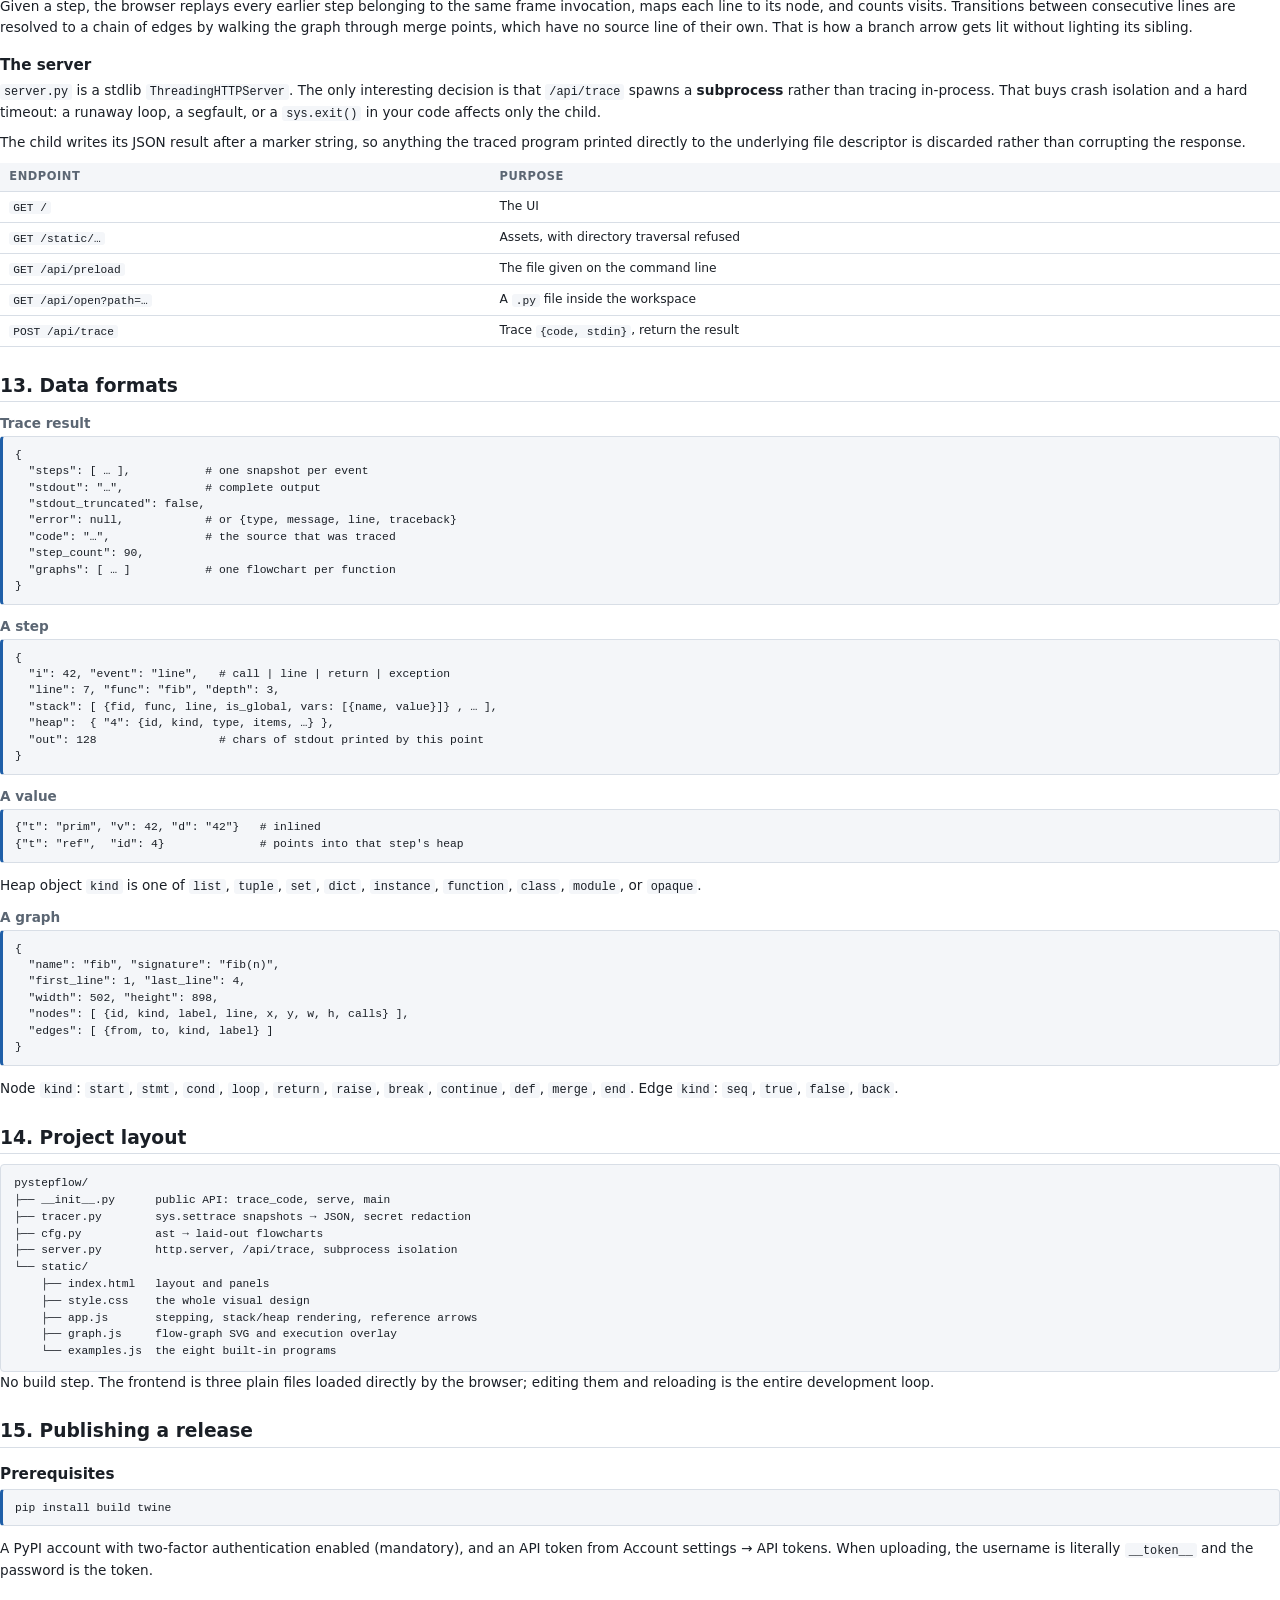
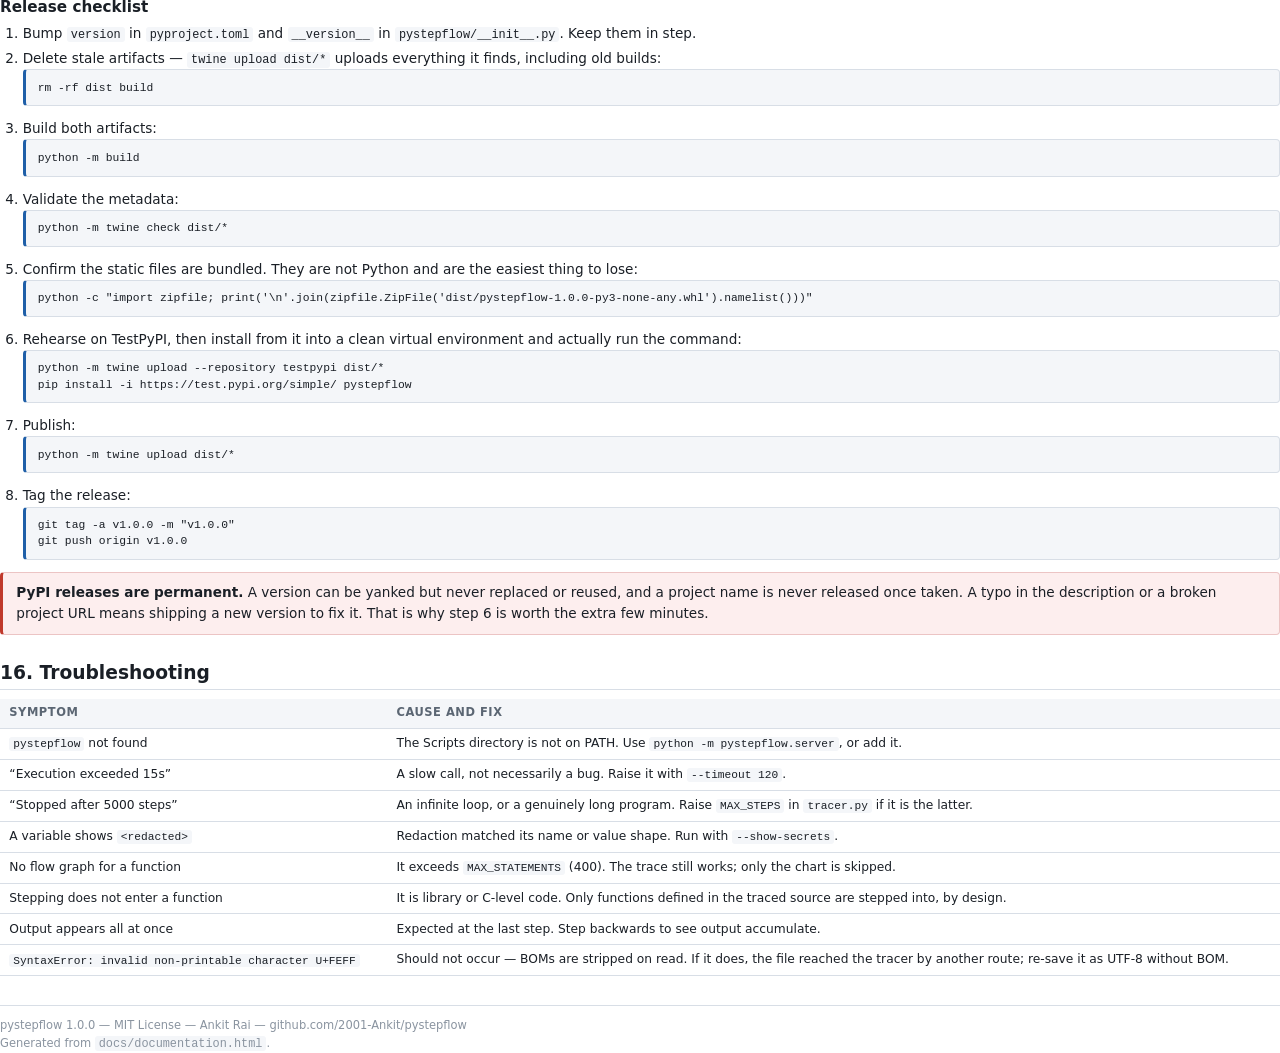
==== commit 74352e9b: "Rename to pystepflow PyPI rejected pyflowviz: the name squashes to the same string as the existing p" ====
--- a/docs/documentation.html
+++ b/docs/documentation.html
@@ -2,7 +2,7 @@
 <html lang="en">
 <head>
 <meta charset="utf-8">
-<title>pyflowviz — Documentation</title>
+<title>pystepflow — Documentation</title>
 <style>
   @page { size: A4; margin: 18mm 16mm; }
 
@@ -155,11 +155,11 @@
 <body>
 
 <div class="cover">
-  <h1>pyflowviz</h1>
+  <h1>pystepflow</h1>
   <p class="lede">Step through Python code in your browser: call stack, variables,
      heap objects, and a live flow graph.</p>
   <p class="meta">Version 1.0.0 &nbsp;·&nbsp; MIT License &nbsp;·&nbsp; Ankit Rai
-     &nbsp;·&nbsp; github.com/2001-Ankit/pyflowviz</p>
+     &nbsp;·&nbsp; github.com/2001-Ankit/pystepflow</p>
 </div>
 
 <section>
@@ -189,7 +189,7 @@
 <section>
 <h2>1. What it is</h2>
 
-<p>pyflowviz runs a Python program under a tracer and records a complete snapshot
+<p>pystepflow runs a Python program under a tracer and records a complete snapshot
 of the program state at every step. The browser then lets you move through those
 snapshots: forwards, backwards, or jumping straight to a moment of interest.</p>
 
@@ -220,28 +220,28 @@
 the 3.9 grammar.</p>
 
 <h4>From PyPI</h4>
-<pre><code>pip install pyflowviz</code></pre>
+<pre><code>pip install pystepflow</code></pre>
 
 <h4>From a local checkout</h4>
-<pre><code>git clone https://github.com/2001-Ankit/pyflowviz
-cd pyflowviz
+<pre><code>git clone https://github.com/2001-Ankit/pystepflow
+cd pystepflow
 pip install -e .</code></pre>
 
 <h4>Without installing anything</h4>
-<pre><code>python -m pyflowviz.server</code></pre>
+<pre><code>python -m pystepflow.server</code></pre>
 
 <div class="callout note">
-<p><strong>If <code>pyflowviz</code> is not found after installing:</strong> pip
+<p><strong>If <code>pystepflow</code> is not found after installing:</strong> pip
 put the executable in a Scripts directory that is not on your PATH. It prints a
 warning when this happens. Either add that directory to PATH, or use the
-equivalent <code>python -m pyflowviz.server</code> form, which always works.</p>
+equivalent <code>python -m pystepflow.server</code> form, which always works.</p>
 </div>
 </section>
 
 <section>
 <h2>3. Quick start</h2>
 
-<pre><code>pyflowviz my_script.py</code></pre>
+<pre><code>pystepflow my_script.py</code></pre>
 
 <p>Your browser opens at <code>http://127.0.0.1:8000</code> with the script
 loaded. Press <span class="kbd">Visualize</span> (or <span class="kbd">Ctrl</span>+<span class="kbd">Enter</span>),
@@ -275,13 +275,13 @@
 <tr><td><code>--show-secrets</code></td><td>off</td><td>Do not mask values that look like API keys</td></tr>
 </table>
 
-<pre><code>pyflowviz                       # empty editor
-pyflowviz my_script.py          # preload a file
-pyflowviz my_script.py -p 9000  # different port
-pyflowviz -w ~/projects         # allow opening .py files under that folder
-pyflowviz agent.py -t 120       # allow 120s per trace, for slow API calls
-pyflowviz --show-secrets        # show real credential values
-pyflowviz --no-browser          # headless / remote use</code></pre>
+<pre><code>pystepflow                       # empty editor
+pystepflow my_script.py          # preload a file
+pystepflow my_script.py -p 9000  # different port
+pystepflow -w ~/projects         # allow opening .py files under that folder
+pystepflow agent.py -t 120       # allow 120s per trace, for slow API calls
+pystepflow --show-secrets        # show real credential values
+pystepflow --no-browser          # headless / remote use</code></pre>
 </section>
 
 <section>
@@ -428,7 +428,7 @@
 instances with attributes.</p>
 
 <h3>Raise the timeout</h3>
-<pre><code>pyflowviz agent.py --timeout 120</code></pre>
+<pre><code>pystepflow agent.py --timeout 120</code></pre>
 <p>The 15-second default will kill a real model call. Size the timeout for the
 whole run, not one call — an agent doing five turns needs five turns' worth.</p>
 
@@ -505,7 +505,7 @@
 <h2>10. Limits and tuning</h2>
 
 <p>These exist to keep the browser responsive. All are constants at the top of
-<code>pyflowviz/tracer.py</code> except the timeout, which is a CLI flag.</p>
+<code>pystepflow/tracer.py</code> except the timeout, which is a CLI flag.</p>
 
 <table>
 <tr><th>Limit</th><th>Default</th><th>Effect when exceeded</th></tr>
@@ -525,7 +525,7 @@
 <section>
 <h2>11. Using it as a Python library</h2>
 
-<pre><code>from pyflowviz import trace_code
+<pre><code>from pystepflow import trace_code
 
 result = trace_code("""
 a = [1, 2]
@@ -544,7 +544,7 @@
 <h4>serve(port=8000, host="127.0.0.1", file=None, workspace=None, open_browser=True, timeout=None, show_secrets=False)</h4>
 <p>Starts the web server. Blocks until interrupted.</p>
 
-<pre><code>from pyflowviz import serve
+<pre><code>from pystepflow import serve
 serve(port=8000, file="my_script.py", timeout=120)</code></pre>
 </section>
 
@@ -668,7 +668,7 @@
 <section class="page-break">
 <h2>14. Project layout</h2>
 
-<div class="tree">pyflowviz/
+<div class="tree">pystepflow/
 ├── __init__.py      public API: trace_code, serve, main
 ├── tracer.py        sys.settrace snapshots → JSON, secret redaction
 ├── cfg.py           ast → laid-out flowcharts
@@ -696,7 +696,7 @@
 <h3>Release checklist</h3>
 <ol>
   <li>Bump <code>version</code> in <code>pyproject.toml</code> and
-      <code>__version__</code> in <code>pyflowviz/__init__.py</code>. Keep them
+      <code>__version__</code> in <code>pystepflow/__init__.py</code>. Keep them
       in step.</li>
   <li>Delete stale artifacts — <code>twine upload dist/*</code> uploads
       everything it finds, including old builds:
@@ -707,11 +707,11 @@
       <pre><code>python -m twine check dist/*</code></pre></li>
   <li>Confirm the static files are bundled. They are not Python and are the
       easiest thing to lose:
-      <pre><code>python -c "import zipfile; print('\n'.join(zipfile.ZipFile('dist/pyflowviz-1.0.0-py3-none-any.whl').namelist()))"</code></pre></li>
+      <pre><code>python -c "import zipfile; print('\n'.join(zipfile.ZipFile('dist/pystepflow-1.0.0-py3-none-any.whl').namelist()))"</code></pre></li>
   <li>Rehearse on TestPyPI, then install from it into a clean virtual
       environment and actually run the command:
       <pre><code>python -m twine upload --repository testpypi dist/*
-pip install -i https://test.pypi.org/simple/ pyflowviz</code></pre></li>
+pip install -i https://test.pypi.org/simple/ pystepflow</code></pre></li>
   <li>Publish:
       <pre><code>python -m twine upload dist/*</code></pre></li>
   <li>Tag the release:
@@ -733,9 +733,9 @@
 <table>
 <tr><th>Symptom</th><th>Cause and fix</th></tr>
 
-<tr><td><code>pyflowviz</code> not found</td>
+<tr><td><code>pystepflow</code> not found</td>
     <td>The Scripts directory is not on PATH. Use
-        <code>python -m pyflowviz.server</code>, or add it.</td></tr>
+        <code>python -m pystepflow.server</code>, or add it.</td></tr>
 
 <tr><td>“Execution exceeded 15s”</td>
     <td>A slow call, not necessarily a bug. Raise it with
@@ -767,7 +767,7 @@
 </section>
 
 <footer>
-pyflowviz 1.0.0 — MIT License — Ankit Rai — github.com/2001-Ankit/pyflowviz<br>
+pystepflow 1.0.0 — MIT License — Ankit Rai — github.com/2001-Ankit/pystepflow<br>
 Generated from <code>docs/documentation.html</code>.
 </footer>
 
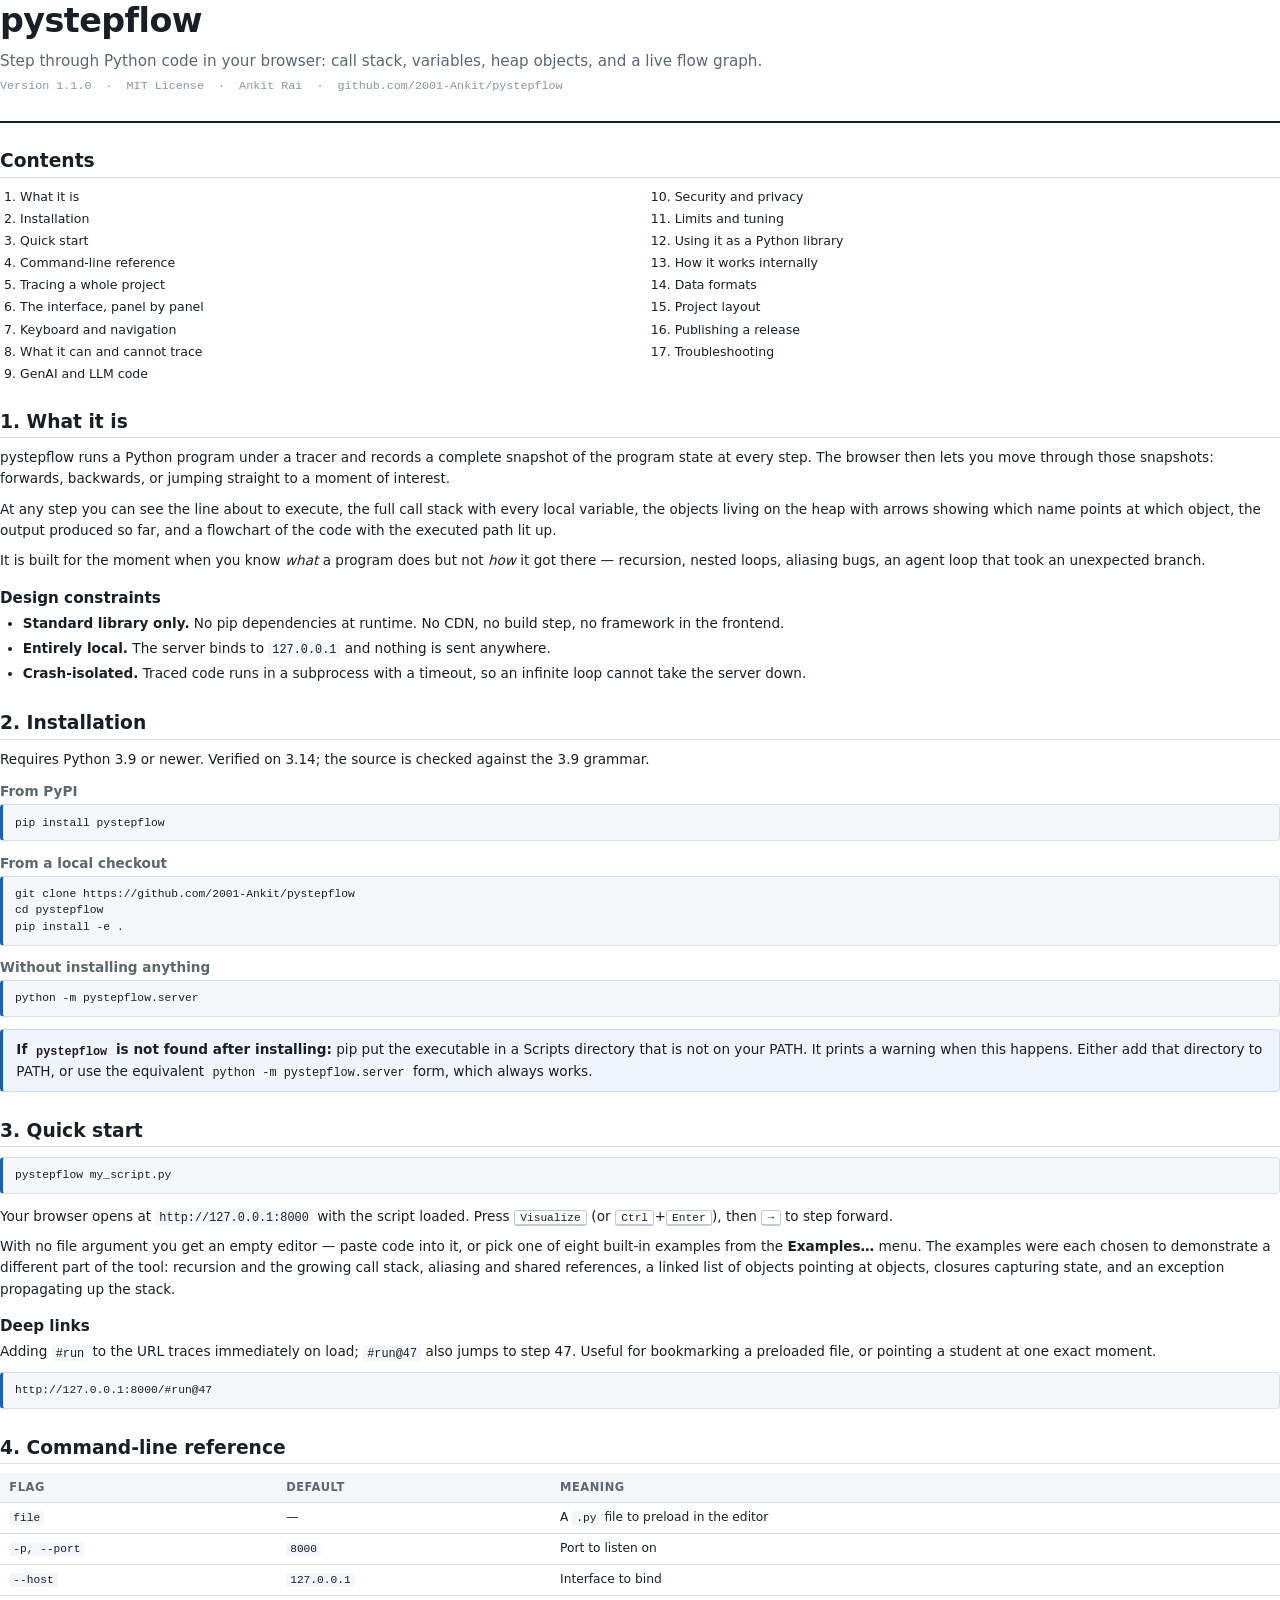
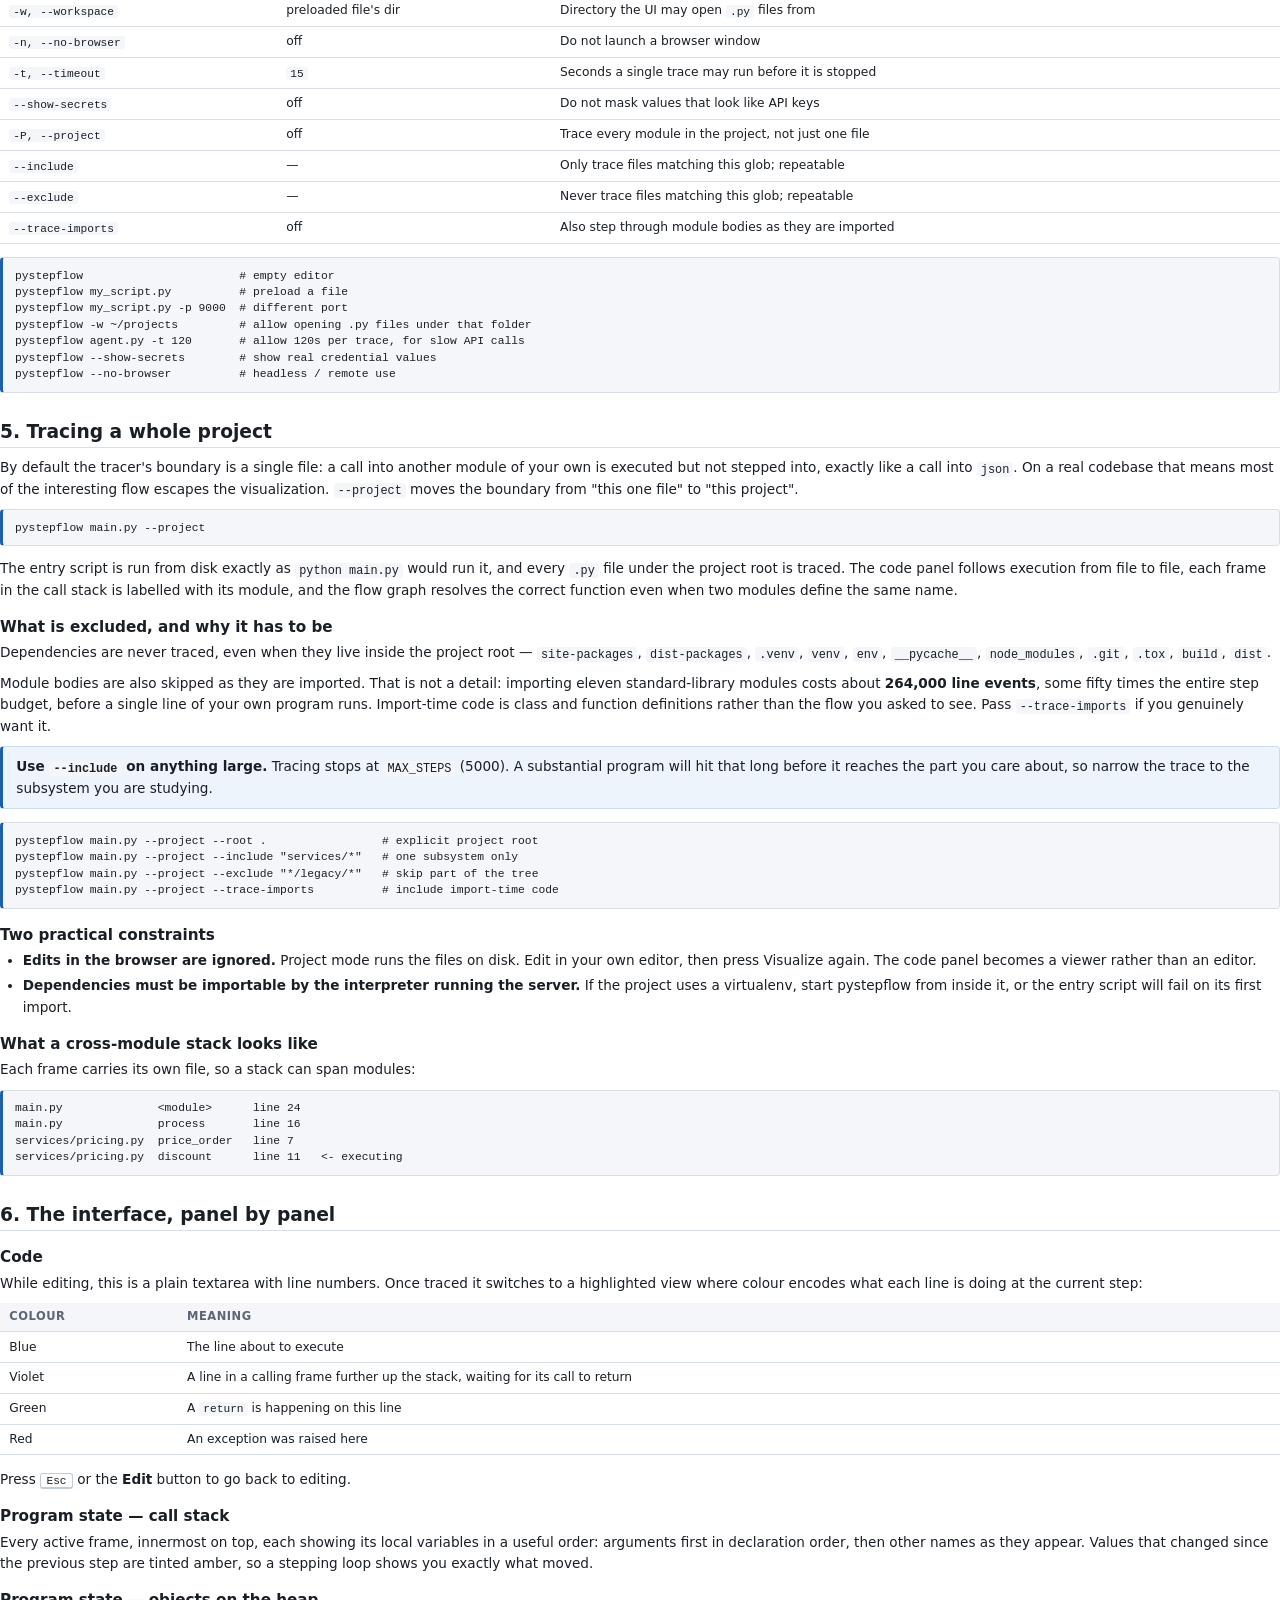
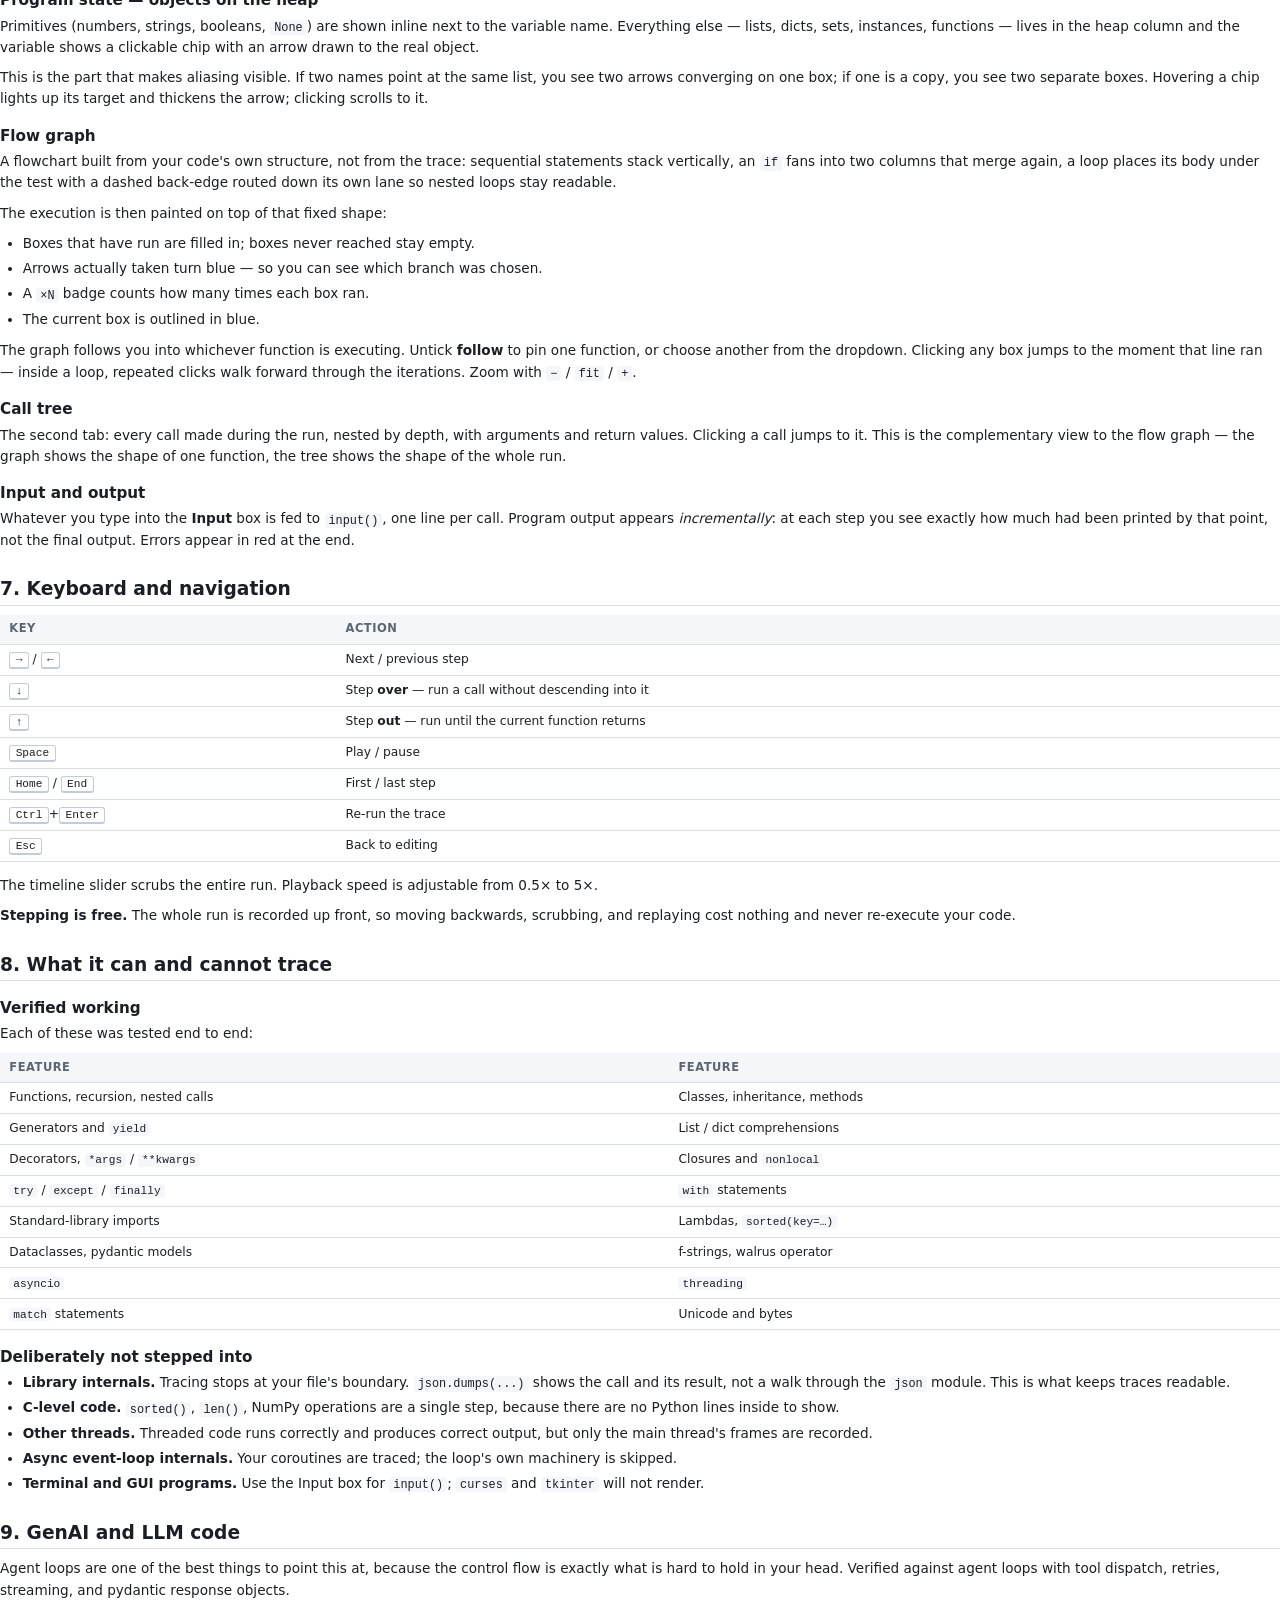
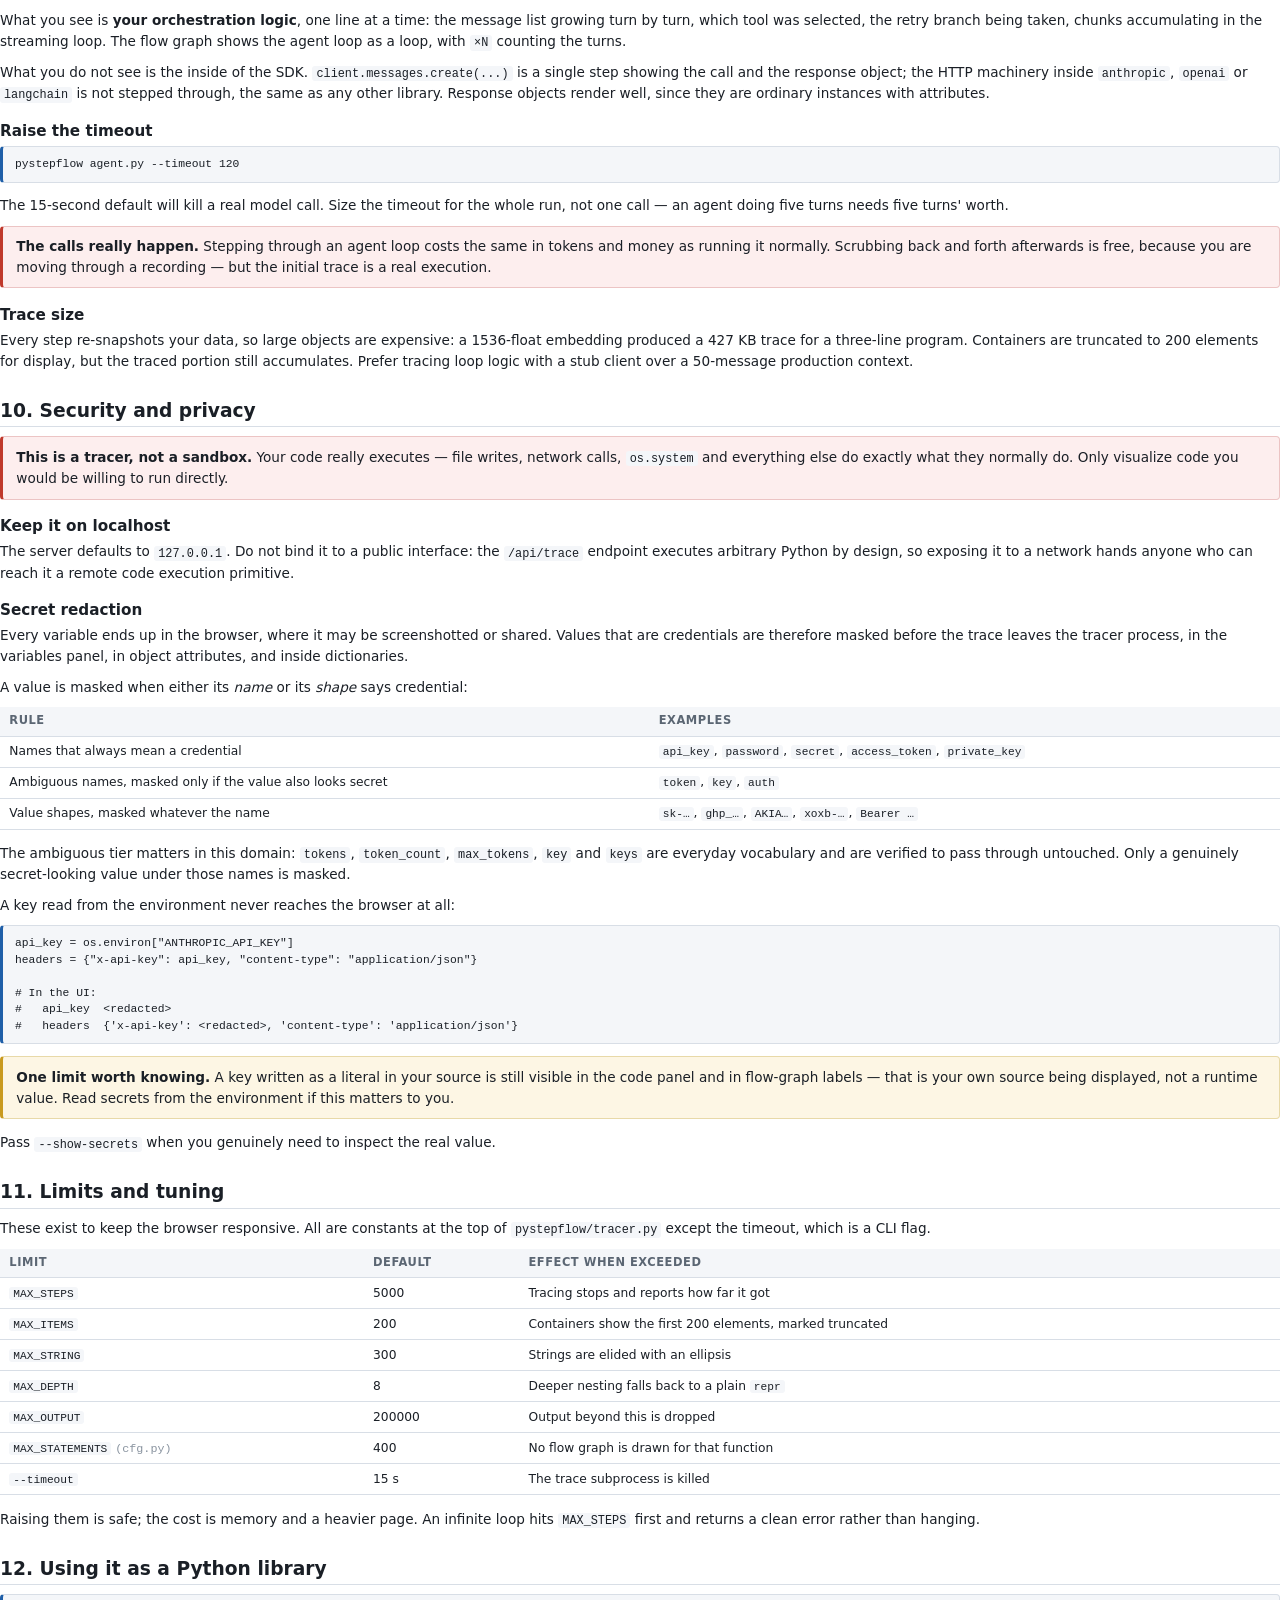
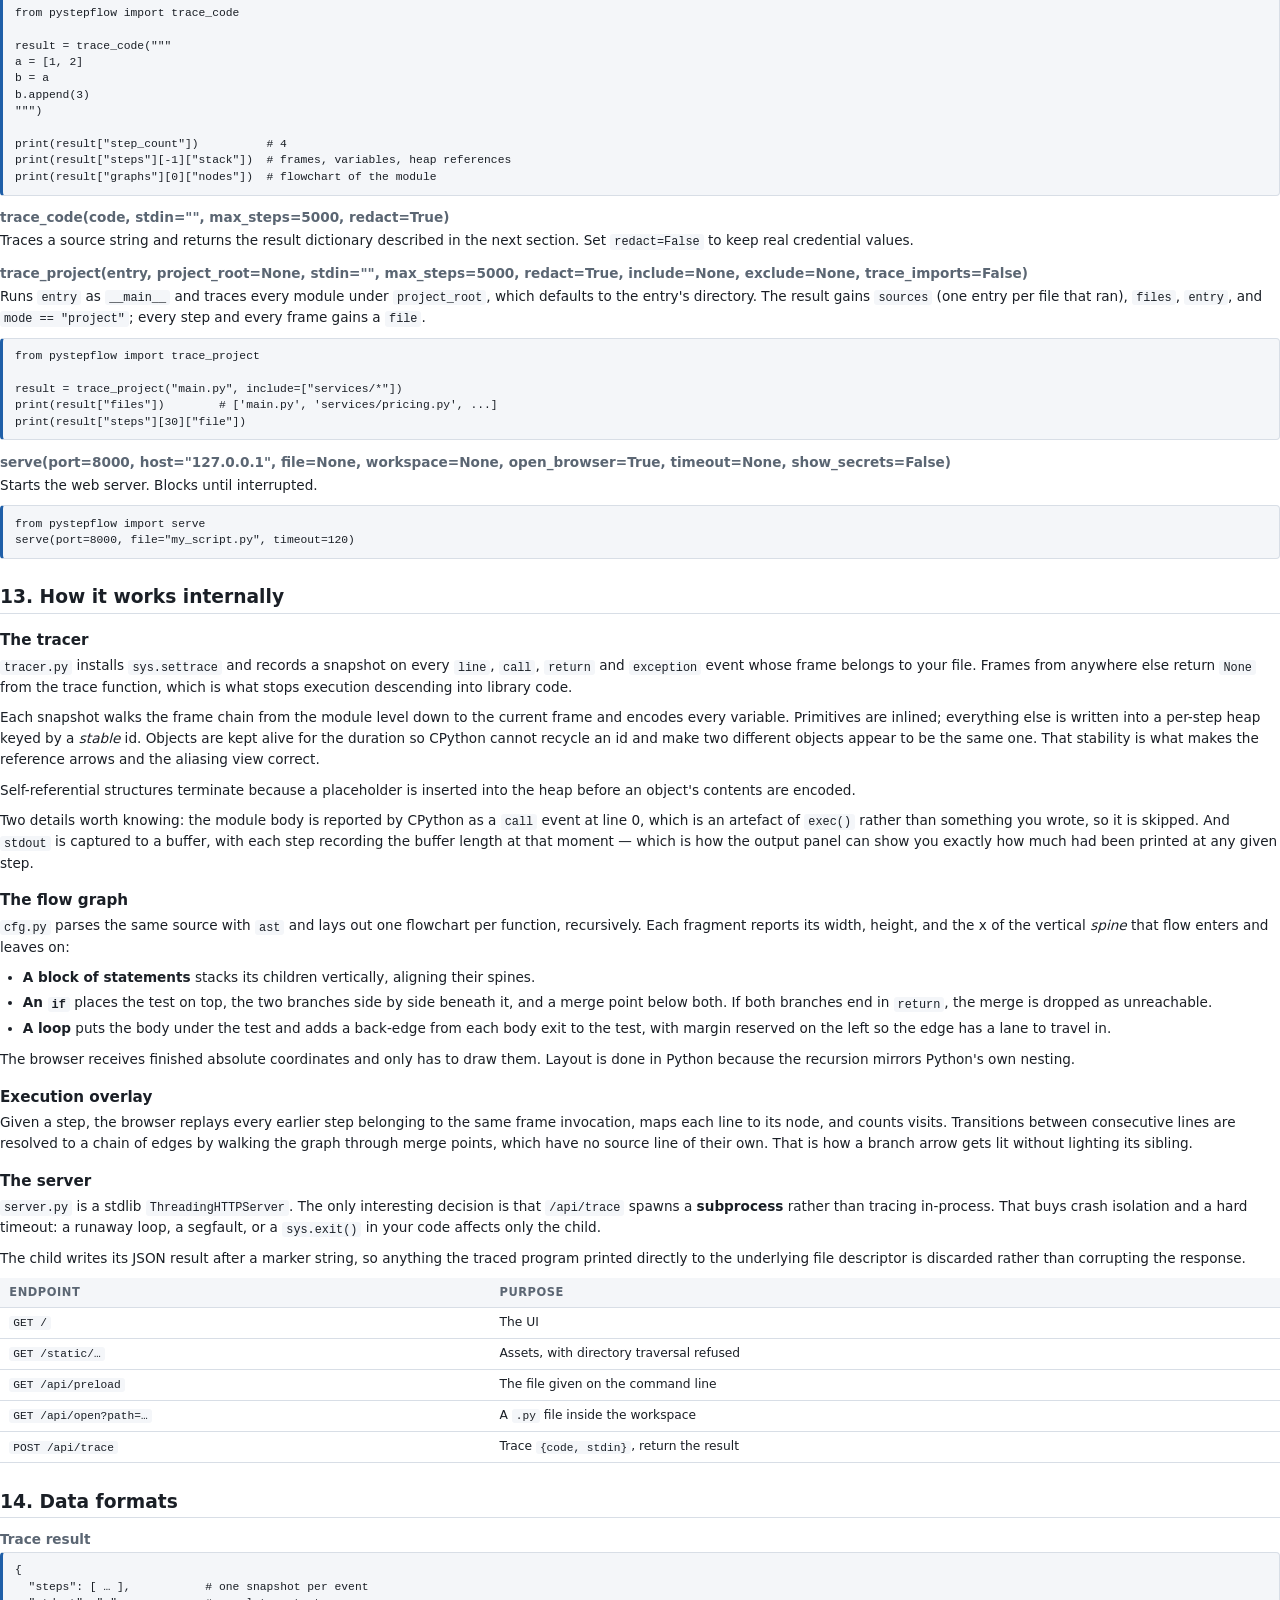
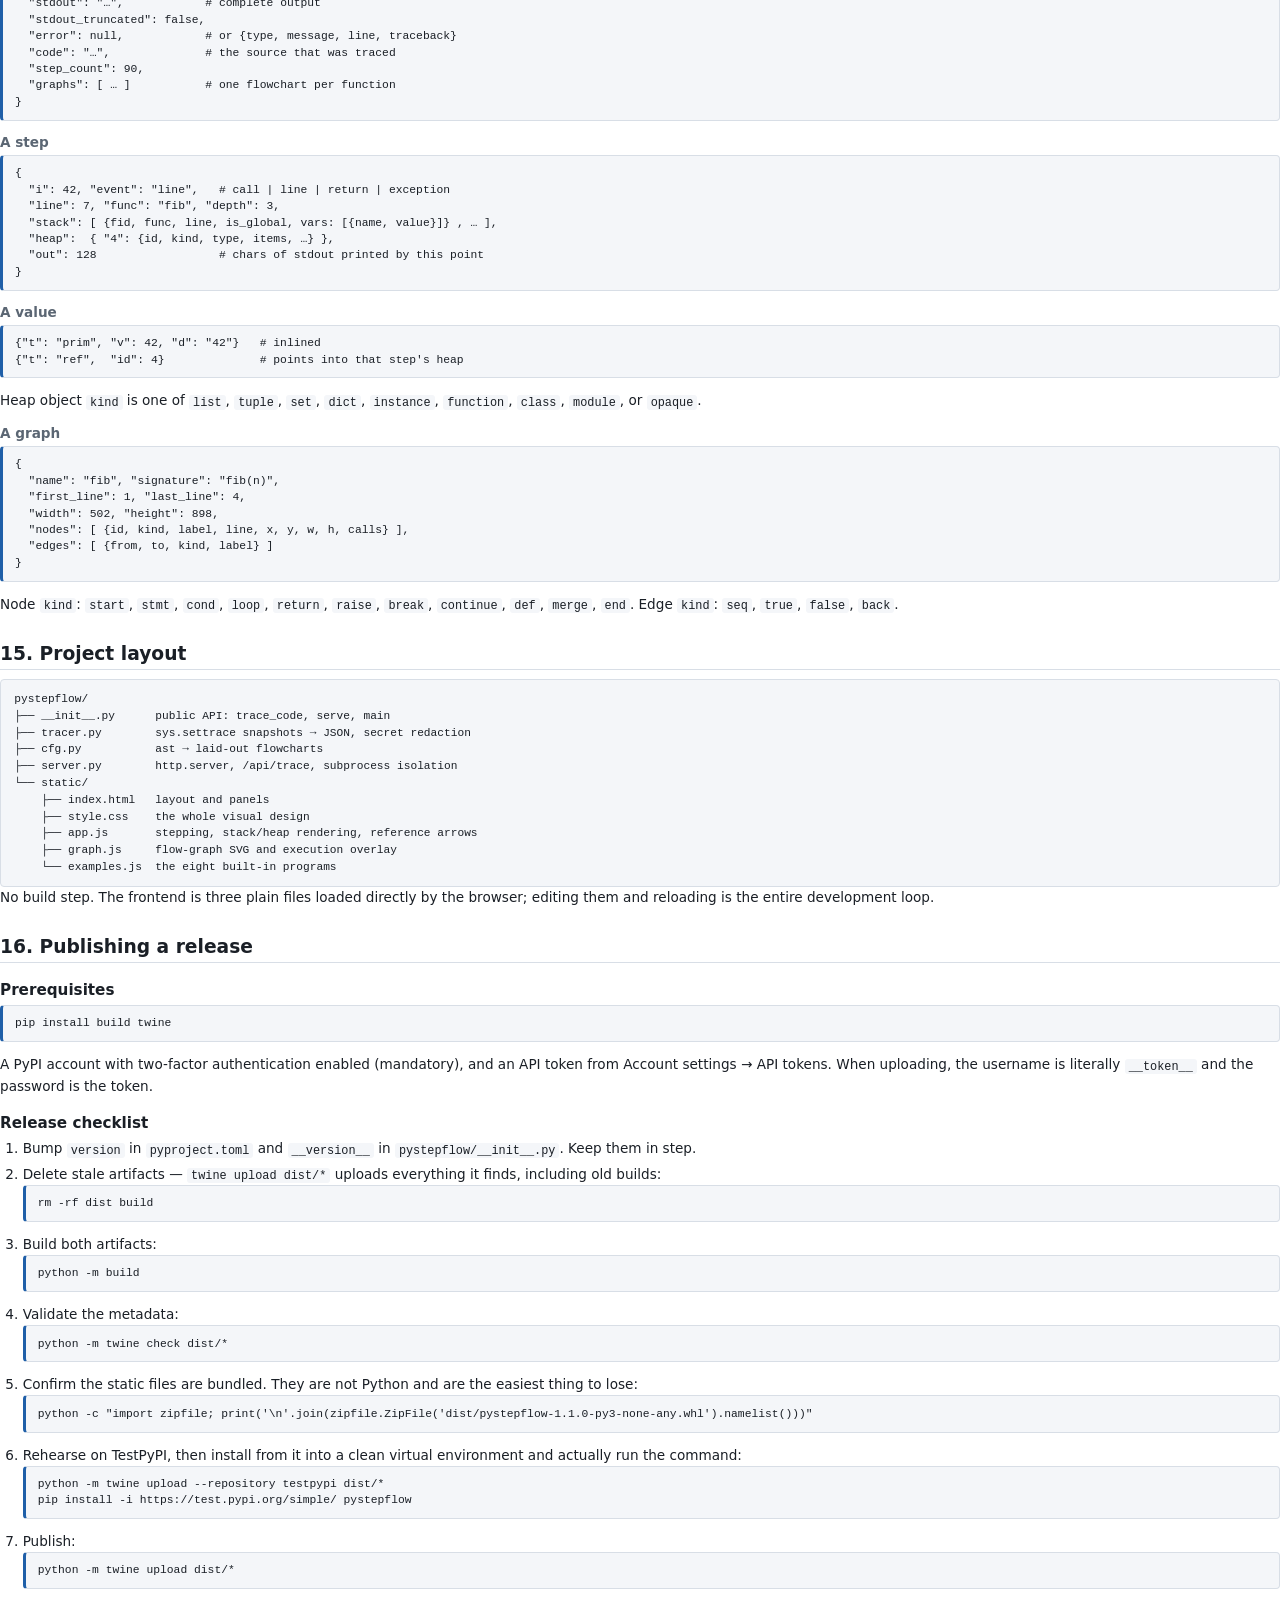
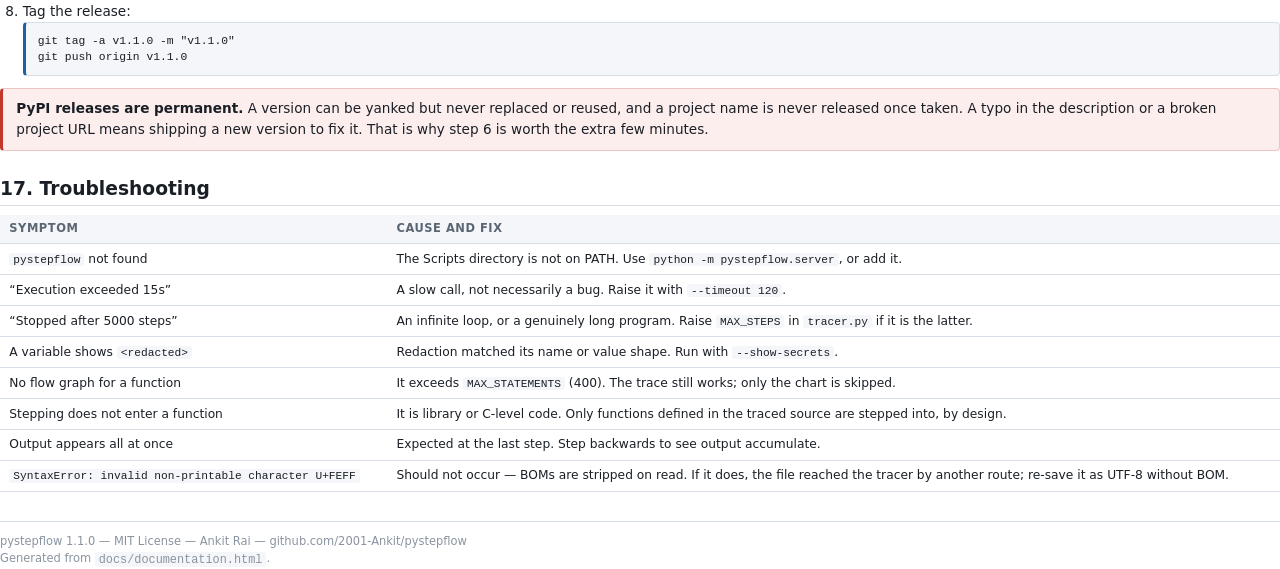
==== commit 8a7148fa: "Add project mode: step across every module, not just one file The tracer boundary was a single filen" ====
--- a/docs/documentation.html
+++ b/docs/documentation.html
@@ -158,7 +158,7 @@
   <h1>pystepflow</h1>
   <p class="lede">Step through Python code in your browser: call stack, variables,
      heap objects, and a live flow graph.</p>
-  <p class="meta">Version 1.0.0 &nbsp;·&nbsp; MIT License &nbsp;·&nbsp; Ankit Rai
+  <p class="meta">Version 1.1.0 &nbsp;·&nbsp; MIT License &nbsp;·&nbsp; Ankit Rai
      &nbsp;·&nbsp; github.com/2001-Ankit/pystepflow</p>
 </div>
 
@@ -170,6 +170,7 @@
   <li>Installation</li>
   <li>Quick start</li>
   <li>Command-line reference</li>
+  <li>Tracing a whole project</li>
   <li>The interface, panel by panel</li>
   <li>Keyboard and navigation</li>
   <li>What it can and cannot trace</li>
@@ -273,6 +274,10 @@
 <tr><td><code>-n, --no-browser</code></td><td>off</td><td>Do not launch a browser window</td></tr>
 <tr><td><code>-t, --timeout</code></td><td><code>15</code></td><td>Seconds a single trace may run before it is stopped</td></tr>
 <tr><td><code>--show-secrets</code></td><td>off</td><td>Do not mask values that look like API keys</td></tr>
+<tr><td><code>-P, --project</code></td><td>off</td><td>Trace every module in the project, not just one file</td></tr>
+<tr><td><code>--include</code></td><td>—</td><td>Only trace files matching this glob; repeatable</td></tr>
+<tr><td><code>--exclude</code></td><td>—</td><td>Never trace files matching this glob; repeatable</td></tr>
+<tr><td><code>--trace-imports</code></td><td>off</td><td>Also step through module bodies as they are imported</td></tr>
 </table>
 
 <pre><code>pystepflow                       # empty editor
@@ -284,8 +289,70 @@
 pystepflow --no-browser          # headless / remote use</code></pre>
 </section>
 
-<section>
-<h2>5. The interface, panel by panel</h2>
+<section class="page-break">
+<h2>5. Tracing a whole project</h2>
+
+<p>By default the tracer's boundary is a single file: a call into another module
+of your own is executed but not stepped into, exactly like a call into
+<code>json</code>. On a real codebase that means most of the interesting flow
+escapes the visualization. <code>--project</code> moves the boundary from
+"this one file" to "this project".</p>
+
+<pre><code>pystepflow main.py --project</code></pre>
+
+<p>The entry script is run from disk exactly as <code>python main.py</code>
+would run it, and every <code>.py</code> file under the project root is traced.
+The code panel follows execution from file to file, each frame in the call
+stack is labelled with its module, and the flow graph resolves the correct
+function even when two modules define the same name.</p>
+
+<h3>What is excluded, and why it has to be</h3>
+
+<p>Dependencies are never traced, even when they live inside the project root —
+<code>site-packages</code>, <code>dist-packages</code>, <code>.venv</code>,
+<code>venv</code>, <code>env</code>, <code>__pycache__</code>,
+<code>node_modules</code>, <code>.git</code>, <code>.tox</code>,
+<code>build</code>, <code>dist</code>.</p>
+
+<p>Module bodies are also skipped as they are imported. That is not a detail:
+importing eleven standard-library modules costs about <strong>264,000 line
+events</strong>, some fifty times the entire step budget, before a single line
+of your own program runs. Import-time code is class and function definitions
+rather than the flow you asked to see. Pass <code>--trace-imports</code> if you
+genuinely want it.</p>
+
+<div class="callout note">
+<p><strong>Use <code>--include</code> on anything large.</strong> Tracing stops
+at <code>MAX_STEPS</code> (5000). A substantial program will hit that long
+before it reaches the part you care about, so narrow the trace to the subsystem
+you are studying.</p>
+</div>
+
+<pre><code>pystepflow main.py --project --root .                 # explicit project root
+pystepflow main.py --project --include "services/*"   # one subsystem only
+pystepflow main.py --project --exclude "*/legacy/*"   # skip part of the tree
+pystepflow main.py --project --trace-imports          # include import-time code</code></pre>
+
+<h3>Two practical constraints</h3>
+<ul>
+  <li><strong>Edits in the browser are ignored.</strong> Project mode runs the
+      files on disk. Edit in your own editor, then press Visualize again. The
+      code panel becomes a viewer rather than an editor.</li>
+  <li><strong>Dependencies must be importable by the interpreter running the
+      server.</strong> If the project uses a virtualenv, start pystepflow from
+      inside it, or the entry script will fail on its first import.</li>
+</ul>
+
+<h3>What a cross-module stack looks like</h3>
+<p>Each frame carries its own file, so a stack can span modules:</p>
+<pre><code>main.py              &lt;module&gt;      line 24
+main.py              process       line 16
+services/pricing.py  price_order   line 7
+services/pricing.py  discount      line 11   &lt;- executing</code></pre>
+</section>
+
+<section>
+<h2>6. The interface, panel by panel</h2>
 
 <h3>Code</h3>
 <p>While editing, this is a plain textarea with line numbers. Once traced it
@@ -352,7 +419,7 @@
 </section>
 
 <section class="page-break">
-<h2>6. Keyboard and navigation</h2>
+<h2>7. Keyboard and navigation</h2>
 
 <table>
 <tr><th>Key</th><th>Action</th></tr>
@@ -374,7 +441,7 @@
 </section>
 
 <section>
-<h2>7. What it can and cannot trace</h2>
+<h2>8. What it can and cannot trace</h2>
 
 <h3>Verified working</h3>
 <p>Each of these was tested end to end:</p>
@@ -409,7 +476,7 @@
 </section>
 
 <section>
-<h2>8. GenAI and LLM code</h2>
+<h2>9. GenAI and LLM code</h2>
 
 <p>Agent loops are one of the best things to point this at, because the control
 flow is exactly what is hard to hold in your head. Verified against agent loops
@@ -448,7 +515,7 @@
 </section>
 
 <section class="page-break">
-<h2>9. Security and privacy</h2>
+<h2>10. Security and privacy</h2>
 
 <div class="callout warn">
 <p><strong>This is a tracer, not a sandbox.</strong> Your code really executes —
@@ -502,7 +569,7 @@
 </section>
 
 <section>
-<h2>10. Limits and tuning</h2>
+<h2>11. Limits and tuning</h2>
 
 <p>These exist to keep the browser responsive. All are constants at the top of
 <code>pystepflow/tracer.py</code> except the timeout, which is a CLI flag.</p>
@@ -523,7 +590,7 @@
 </section>
 
 <section>
-<h2>11. Using it as a Python library</h2>
+<h2>12. Using it as a Python library</h2>
 
 <pre><code>from pystepflow import trace_code
 
@@ -541,6 +608,19 @@
 <p>Traces a source string and returns the result dictionary described in the
 next section. Set <code>redact=False</code> to keep real credential values.</p>
 
+<h4>trace_project(entry, project_root=None, stdin="", max_steps=5000, redact=True, include=None, exclude=None, trace_imports=False)</h4>
+<p>Runs <code>entry</code> as <code>__main__</code> and traces every module
+under <code>project_root</code>, which defaults to the entry's directory. The
+result gains <code>sources</code> (one entry per file that ran),
+<code>files</code>, <code>entry</code>, and <code>mode == "project"</code>;
+every step and every frame gains a <code>file</code>.</p>
+
+<pre><code>from pystepflow import trace_project
+
+result = trace_project("main.py", include=["services/*"])
+print(result["files"])        # ['main.py', 'services/pricing.py', ...]
+print(result["steps"][30]["file"])</code></pre>
+
 <h4>serve(port=8000, host="127.0.0.1", file=None, workspace=None, open_browser=True, timeout=None, show_secrets=False)</h4>
 <p>Starts the web server. Blocks until interrupted.</p>
 
@@ -549,7 +629,7 @@
 </section>
 
 <section class="page-break">
-<h2>12. How it works internally</h2>
+<h2>13. How it works internally</h2>
 
 <h3>The tracer</h3>
 <p><code>tracer.py</code> installs <code>sys.settrace</code> and records a
@@ -621,7 +701,7 @@
 </section>
 
 <section>
-<h2>13. Data formats</h2>
+<h2>14. Data formats</h2>
 
 <h4>Trace result</h4>
 <pre><code>{
@@ -666,7 +746,7 @@
 </section>
 
 <section class="page-break">
-<h2>14. Project layout</h2>
+<h2>15. Project layout</h2>
 
 <div class="tree">pystepflow/
 ├── __init__.py      public API: trace_code, serve, main
@@ -685,7 +765,7 @@
 </section>
 
 <section>
-<h2>15. Publishing a release</h2>
+<h2>16. Publishing a release</h2>
 
 <h3>Prerequisites</h3>
 <pre><code>pip install build twine</code></pre>
@@ -707,7 +787,7 @@
       <pre><code>python -m twine check dist/*</code></pre></li>
   <li>Confirm the static files are bundled. They are not Python and are the
       easiest thing to lose:
-      <pre><code>python -c "import zipfile; print('\n'.join(zipfile.ZipFile('dist/pystepflow-1.0.0-py3-none-any.whl').namelist()))"</code></pre></li>
+      <pre><code>python -c "import zipfile; print('\n'.join(zipfile.ZipFile('dist/pystepflow-1.1.0-py3-none-any.whl').namelist()))"</code></pre></li>
   <li>Rehearse on TestPyPI, then install from it into a clean virtual
       environment and actually run the command:
       <pre><code>python -m twine upload --repository testpypi dist/*
@@ -715,8 +795,8 @@
   <li>Publish:
       <pre><code>python -m twine upload dist/*</code></pre></li>
   <li>Tag the release:
-      <pre><code>git tag -a v1.0.0 -m "v1.0.0"
-git push origin v1.0.0</code></pre></li>
+      <pre><code>git tag -a v1.1.0 -m "v1.1.0"
+git push origin v1.1.0</code></pre></li>
 </ol>
 
 <div class="callout warn">
@@ -728,7 +808,7 @@
 </section>
 
 <section>
-<h2>16. Troubleshooting</h2>
+<h2>17. Troubleshooting</h2>
 
 <table>
 <tr><th>Symptom</th><th>Cause and fix</th></tr>
@@ -767,7 +847,7 @@
 </section>
 
 <footer>
-pystepflow 1.0.0 — MIT License — Ankit Rai — github.com/2001-Ankit/pystepflow<br>
+pystepflow 1.1.0 — MIT License — Ankit Rai — github.com/2001-Ankit/pystepflow<br>
 Generated from <code>docs/documentation.html</code>.
 </footer>
 
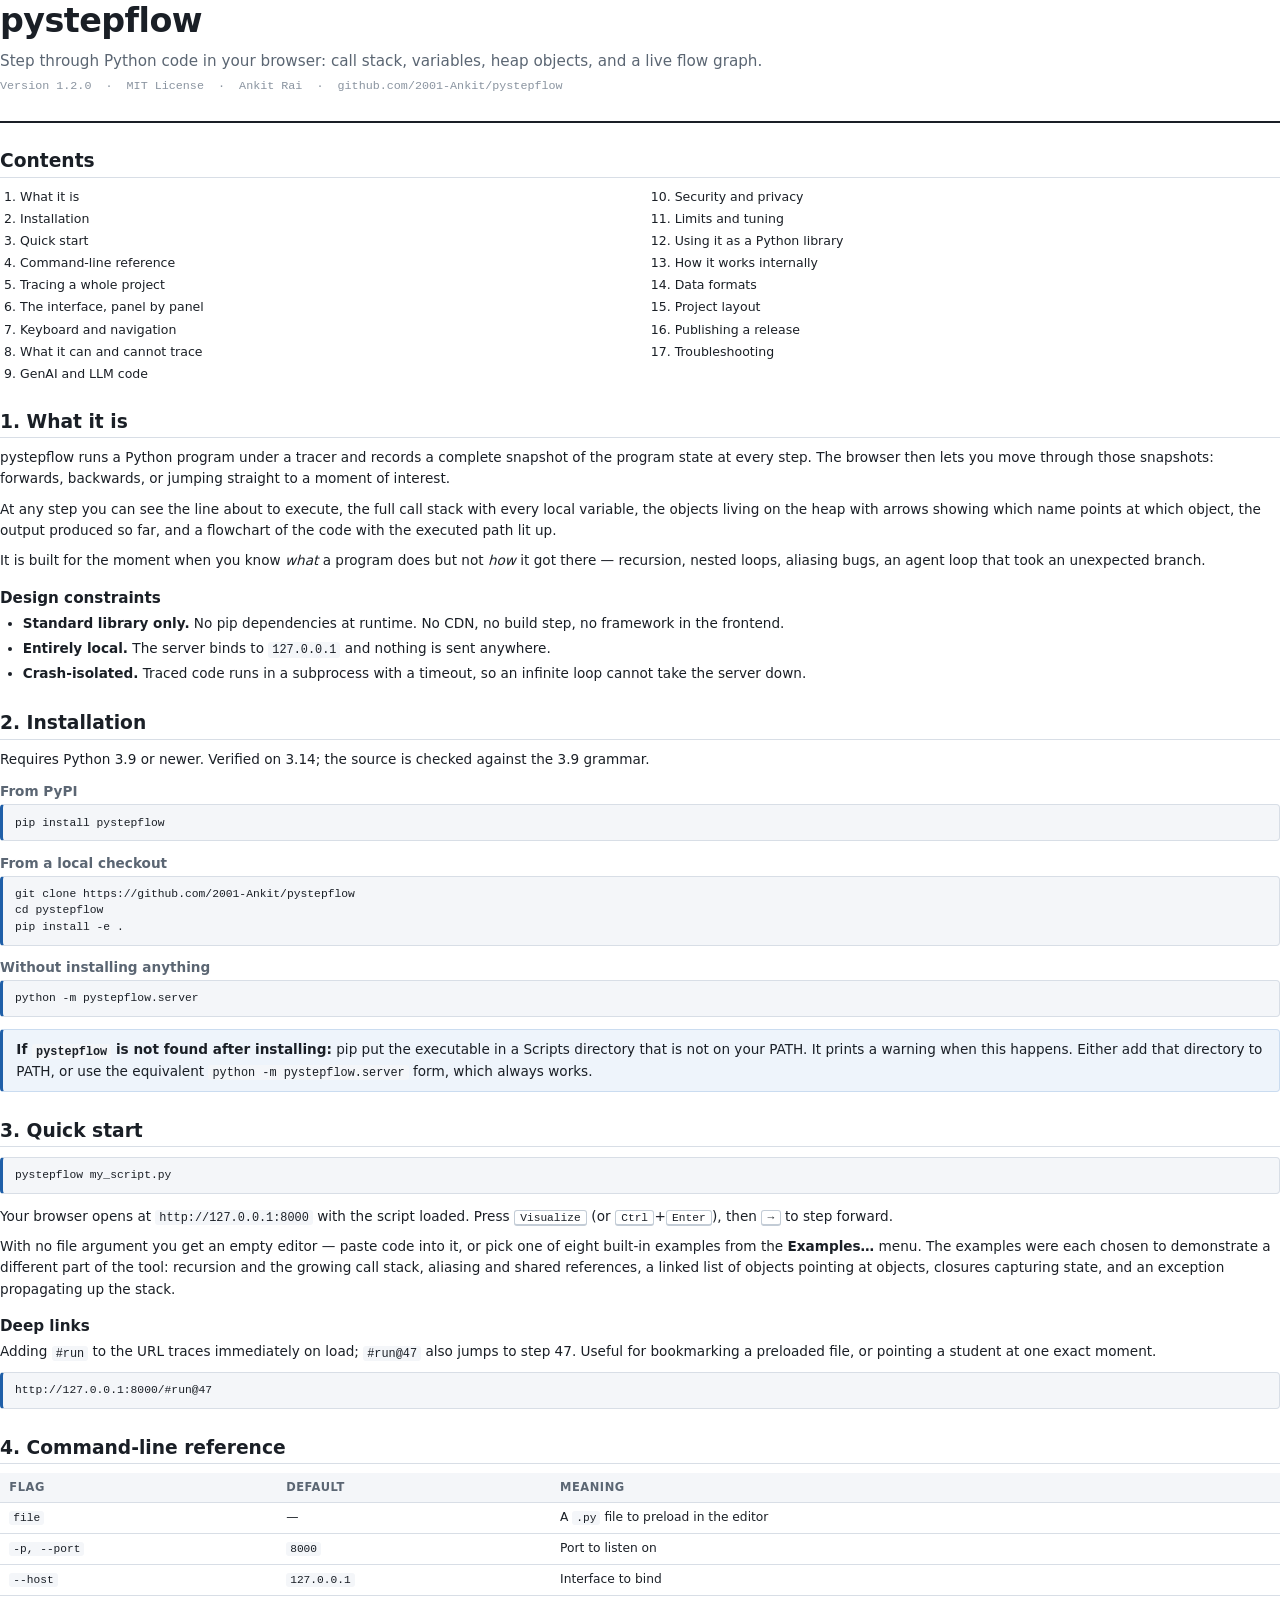
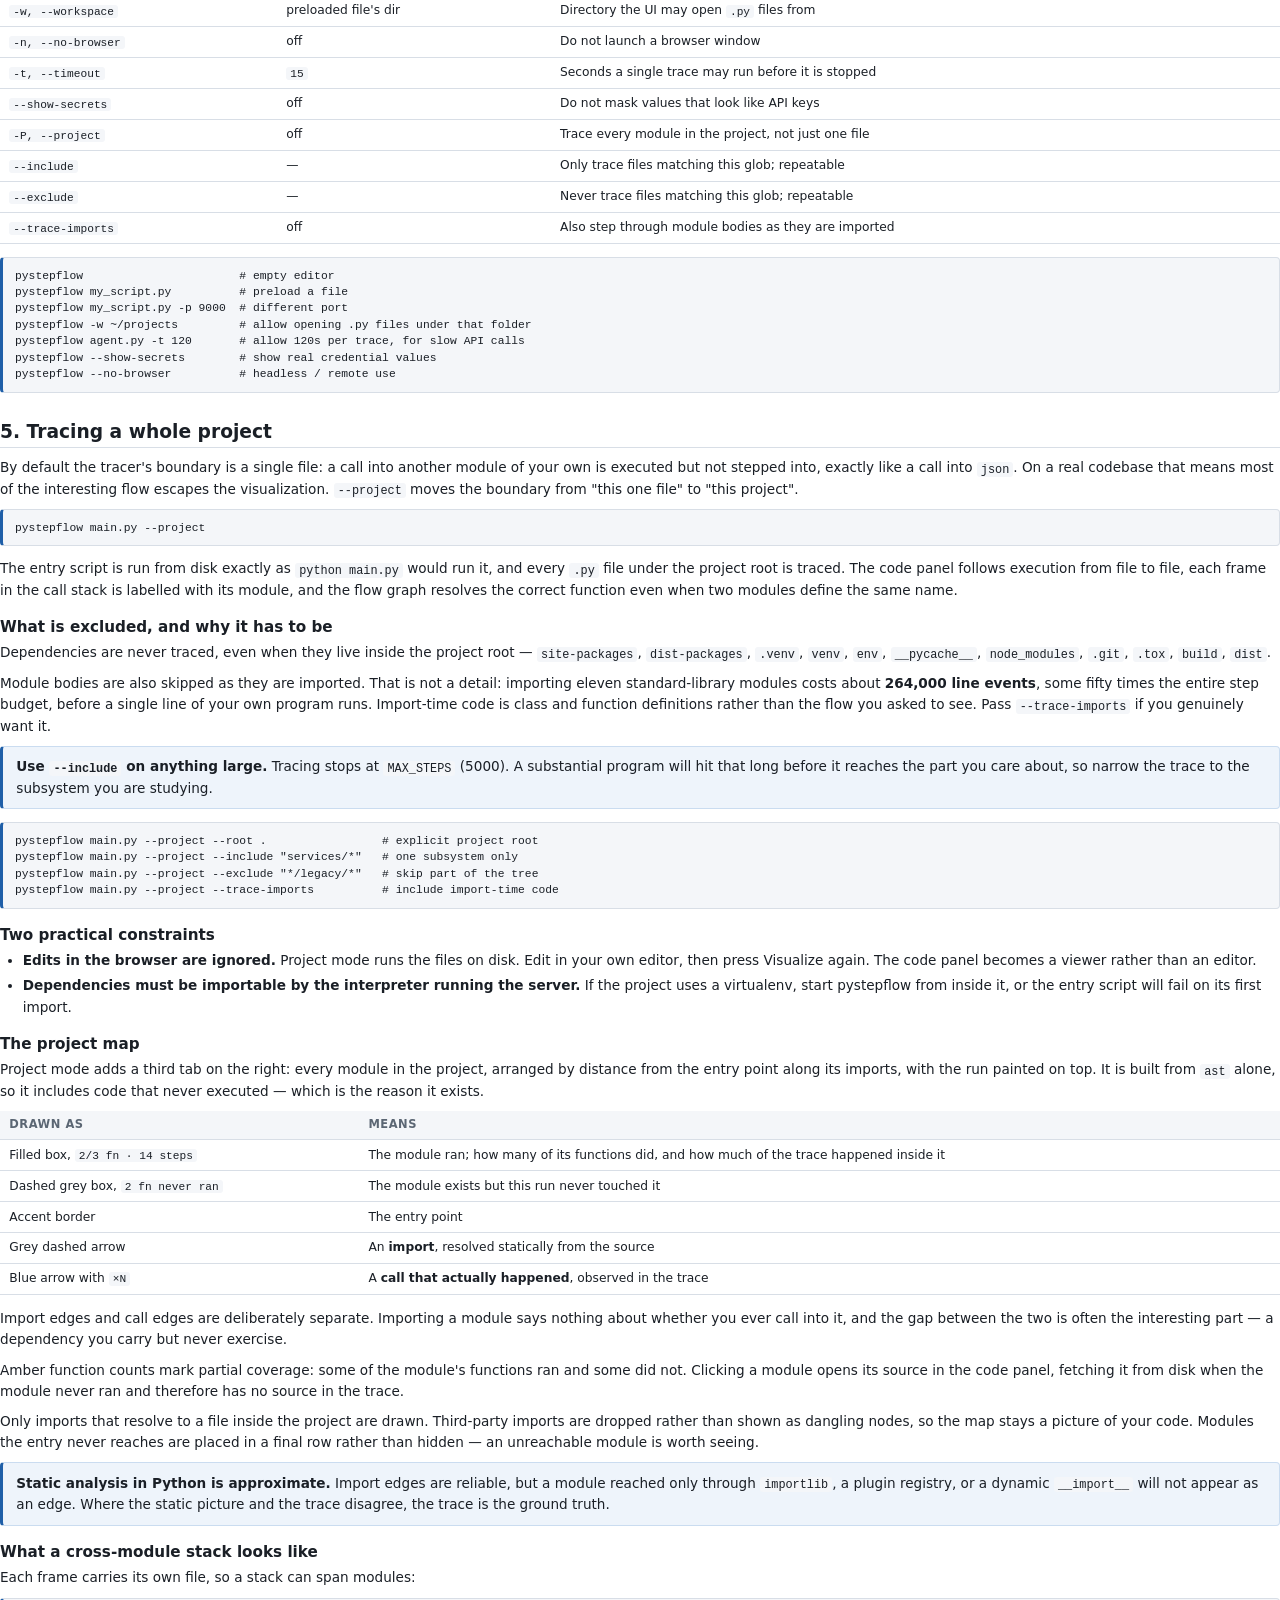
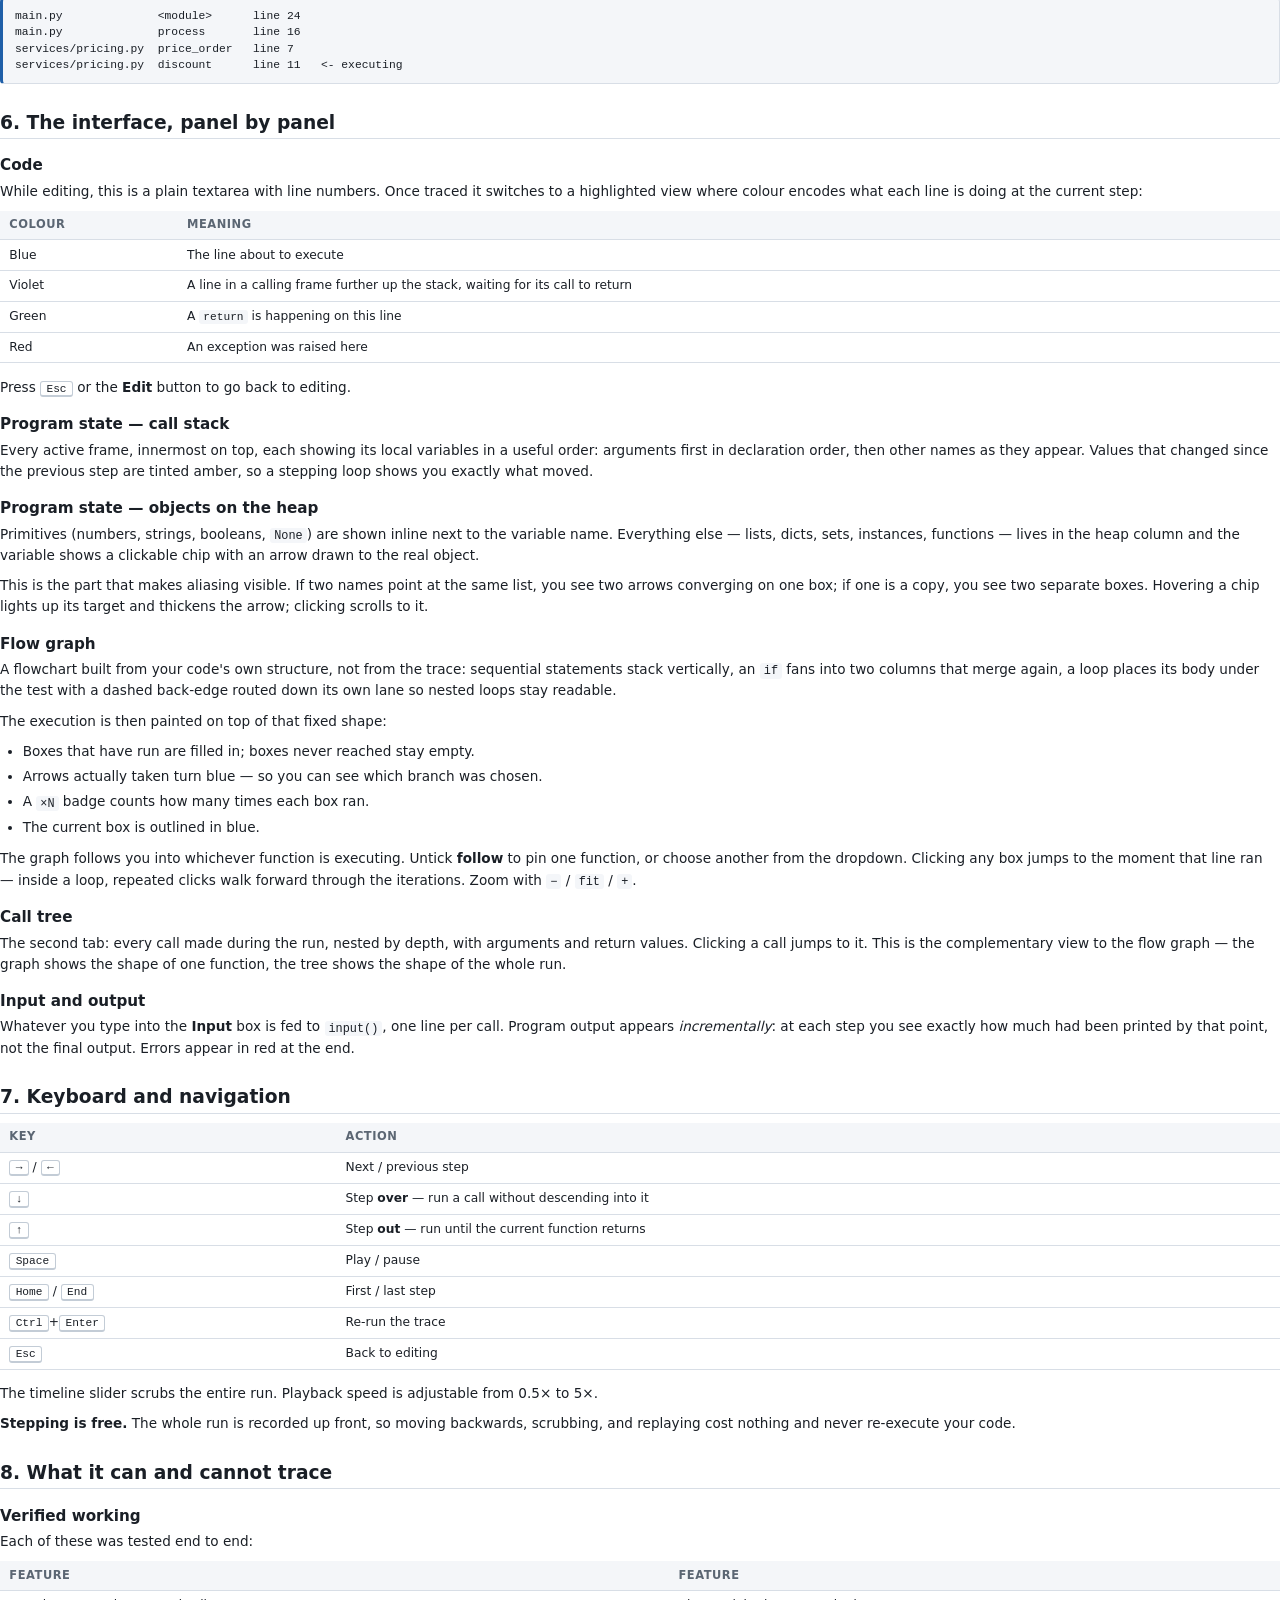
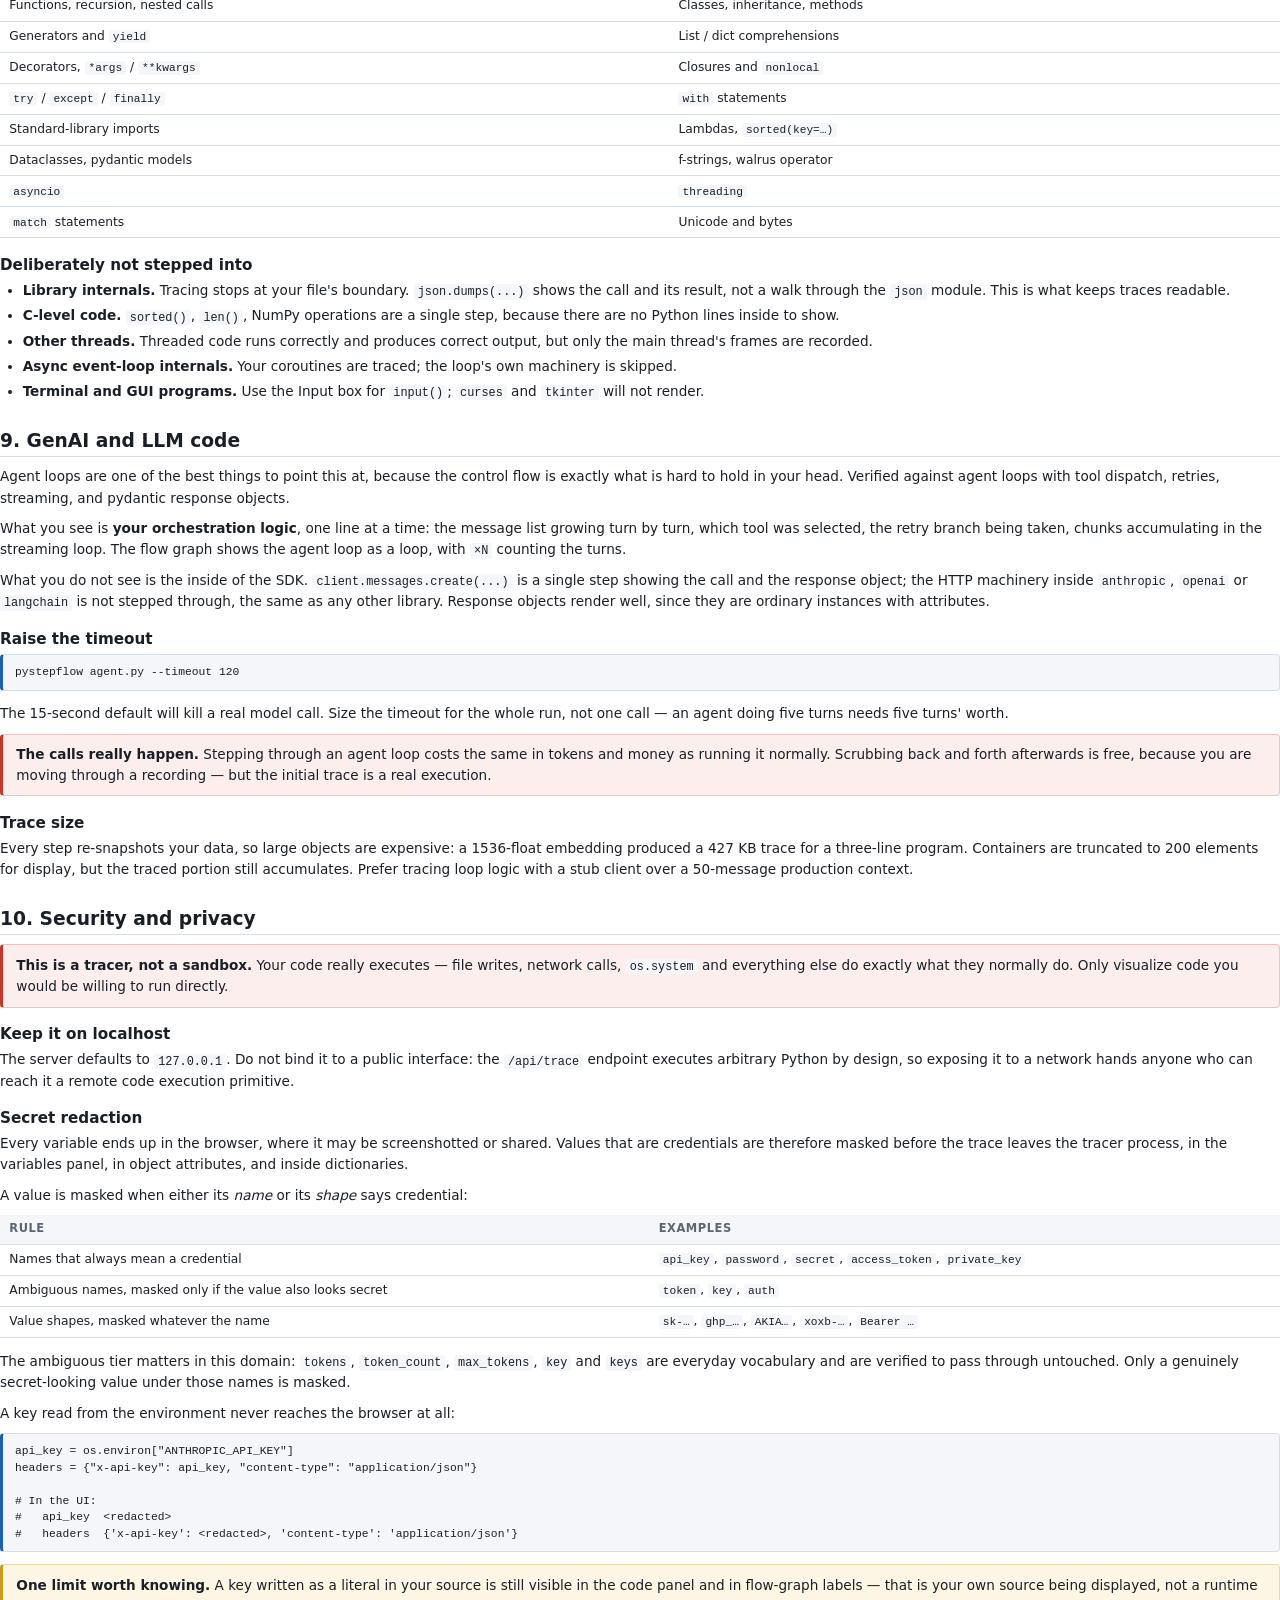
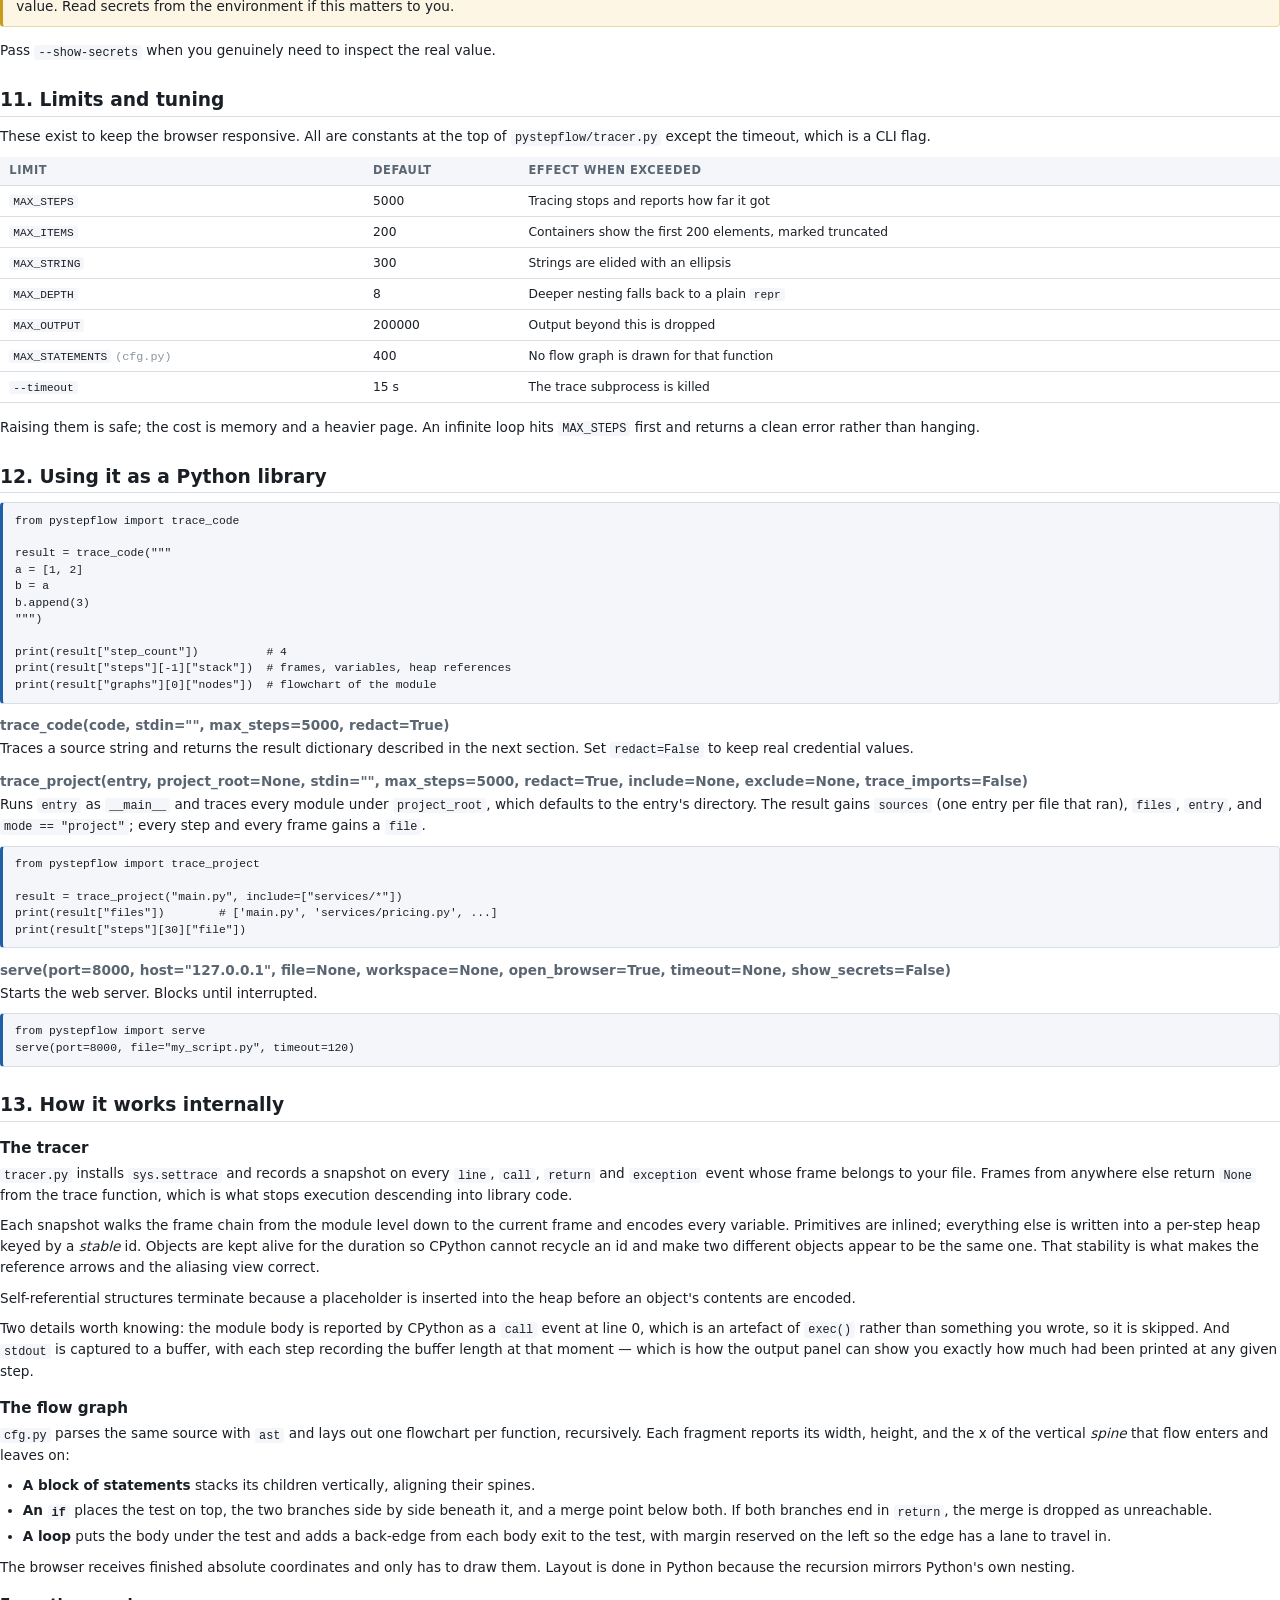
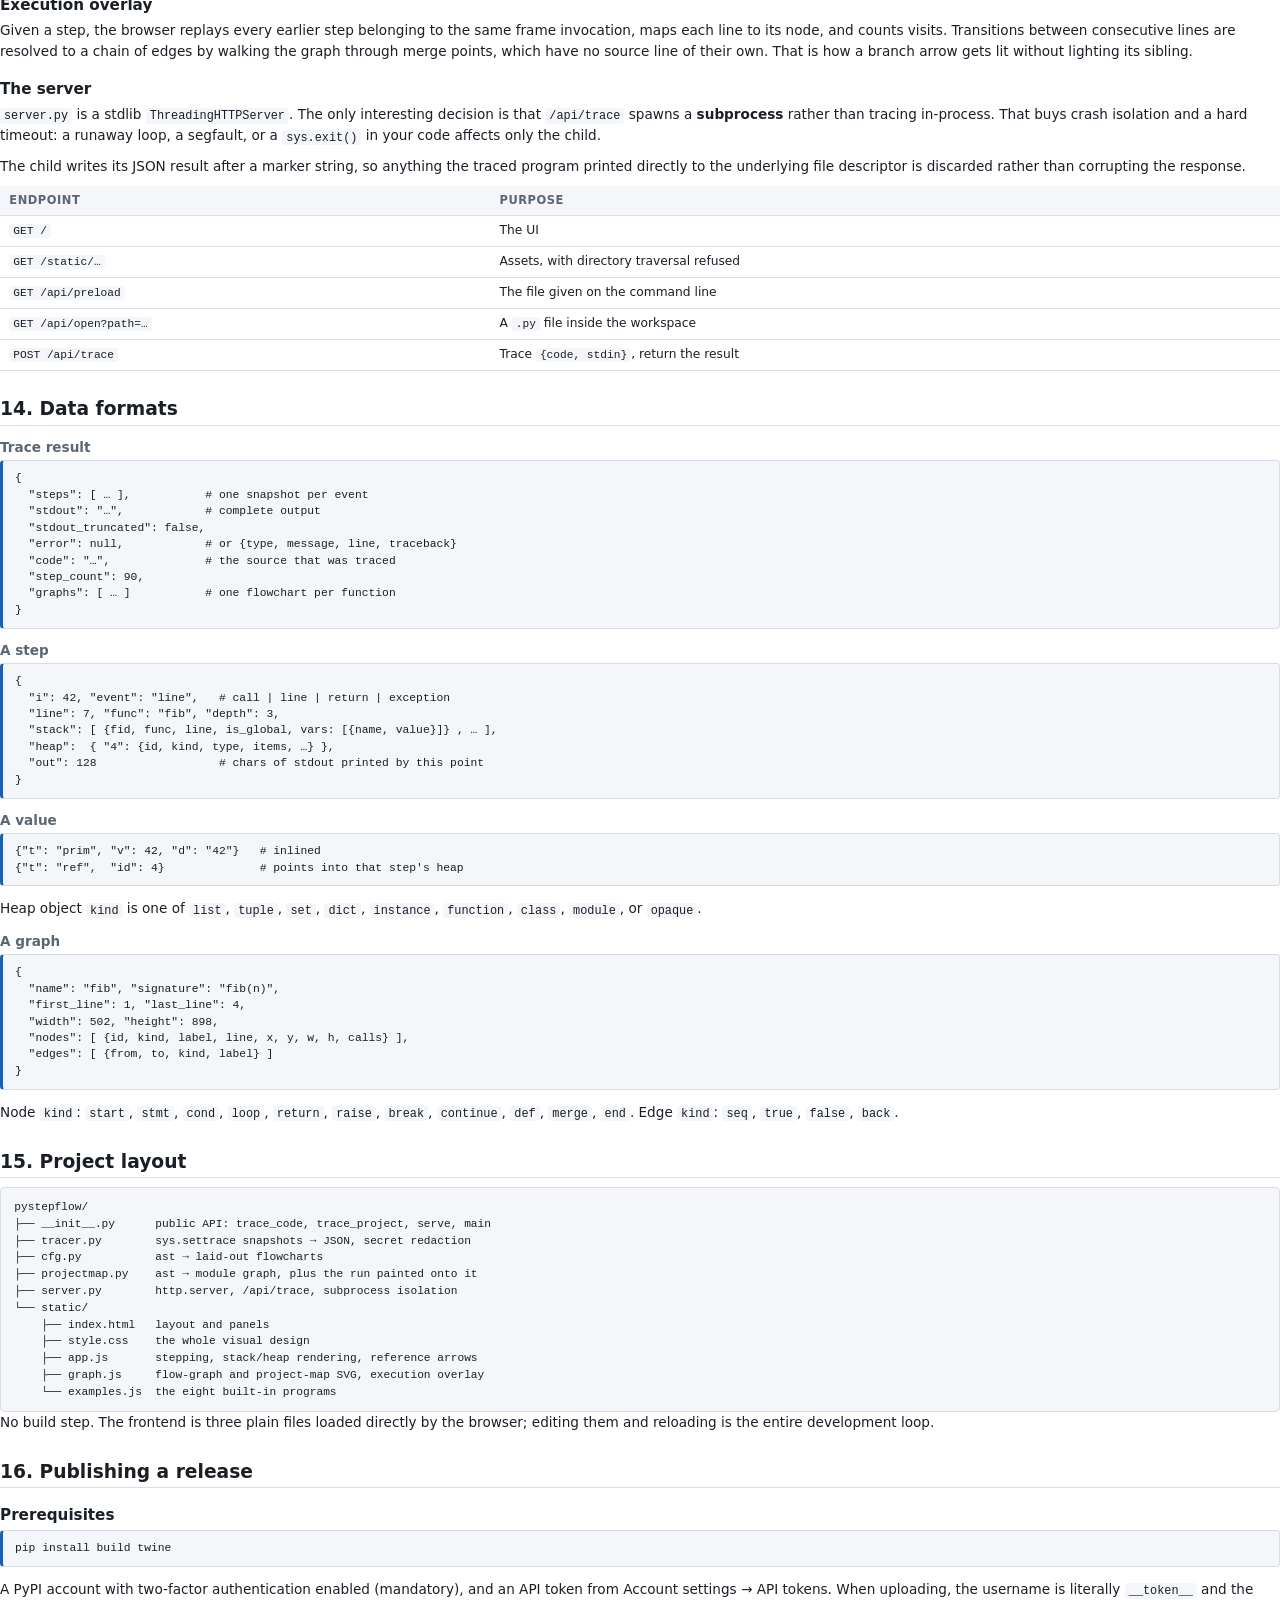
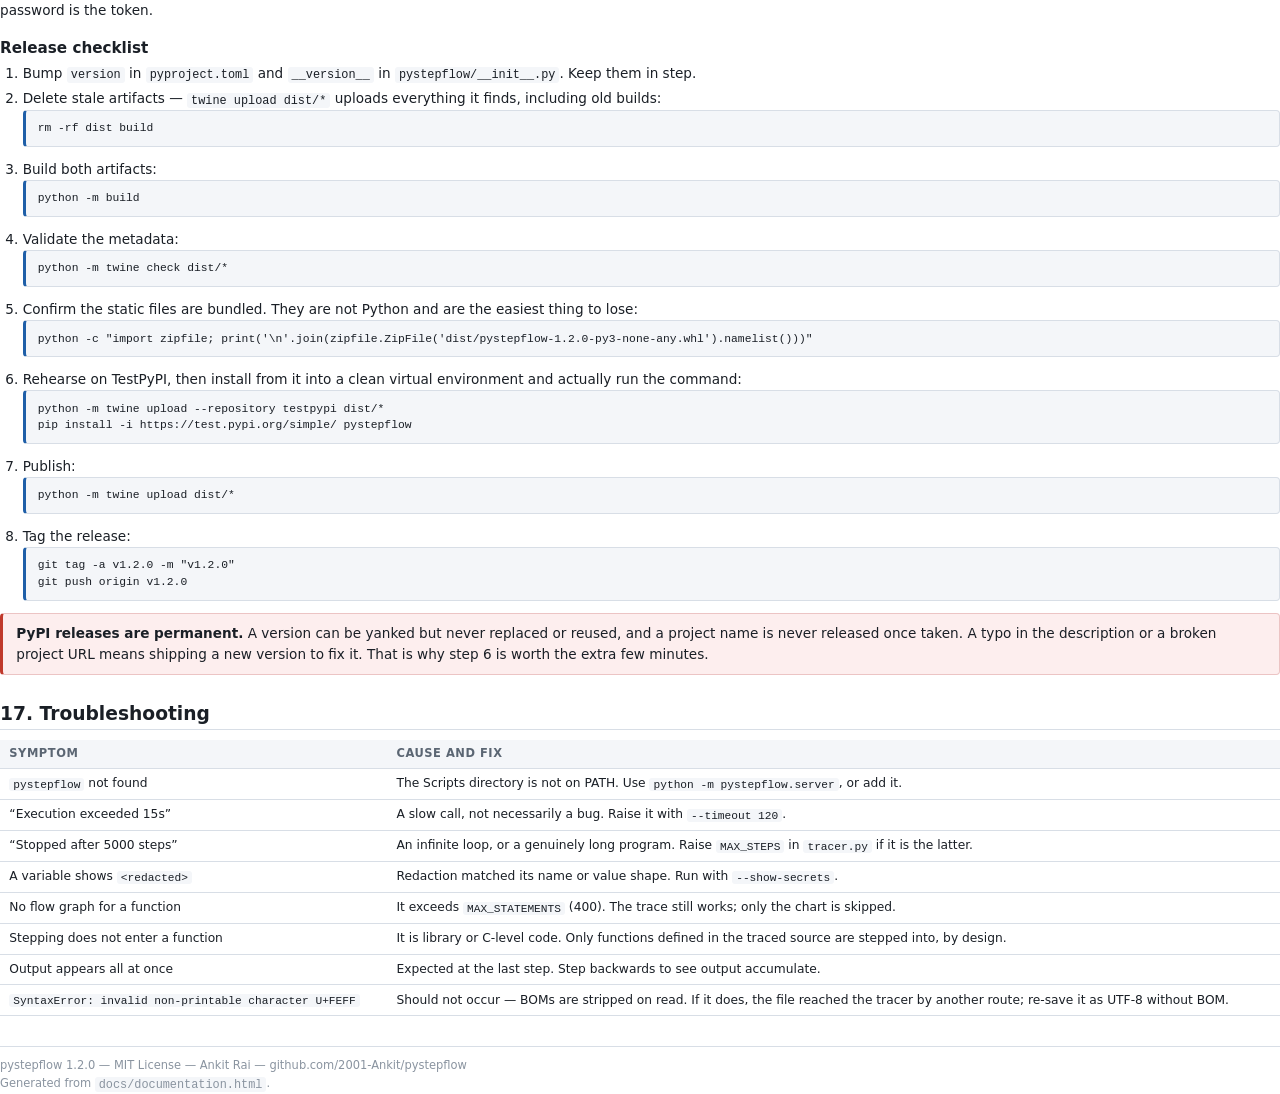
==== commit 57502922: "Add the project map: every module, with the run painted onto it Project mode fixed stepping between " ====
--- a/docs/documentation.html
+++ b/docs/documentation.html
@@ -158,7 +158,7 @@
   <h1>pystepflow</h1>
   <p class="lede">Step through Python code in your browser: call stack, variables,
      heap objects, and a live flow graph.</p>
-  <p class="meta">Version 1.1.0 &nbsp;·&nbsp; MIT License &nbsp;·&nbsp; Ankit Rai
+  <p class="meta">Version 1.2.0 &nbsp;·&nbsp; MIT License &nbsp;·&nbsp; Ankit Rai
      &nbsp;·&nbsp; github.com/2001-Ankit/pystepflow</p>
 </div>
 
@@ -343,6 +343,43 @@
       inside it, or the entry script will fail on its first import.</li>
 </ul>
 
+<h3>The project map</h3>
+
+<p>Project mode adds a third tab on the right: every module in the project,
+arranged by distance from the entry point along its imports, with the run
+painted on top. It is built from <code>ast</code> alone, so it includes code
+that never executed — which is the reason it exists.</p>
+
+<table>
+<tr><th>Drawn as</th><th>Means</th></tr>
+<tr><td>Filled box, <code>2/3 fn · 14 steps</code></td><td>The module ran; how many of its functions did, and how much of the trace happened inside it</td></tr>
+<tr><td>Dashed grey box, <code>2 fn never ran</code></td><td>The module exists but this run never touched it</td></tr>
+<tr><td>Accent border</td><td>The entry point</td></tr>
+<tr><td>Grey dashed arrow</td><td>An <strong>import</strong>, resolved statically from the source</td></tr>
+<tr><td>Blue arrow with <code>×N</code></td><td>A <strong>call that actually happened</strong>, observed in the trace</td></tr>
+</table>
+
+<p>Import edges and call edges are deliberately separate. Importing a module
+says nothing about whether you ever call into it, and the gap between the two
+is often the interesting part — a dependency you carry but never exercise.</p>
+
+<p>Amber function counts mark partial coverage: some of the module's functions
+ran and some did not. Clicking a module opens its source in the code panel,
+fetching it from disk when the module never ran and therefore has no source in
+the trace.</p>
+
+<p>Only imports that resolve to a file inside the project are drawn. Third-party
+imports are dropped rather than shown as dangling nodes, so the map stays a
+picture of your code. Modules the entry never reaches are placed in a final row
+rather than hidden — an unreachable module is worth seeing.</p>
+
+<div class="callout note">
+<p><strong>Static analysis in Python is approximate.</strong> Import edges are
+reliable, but a module reached only through <code>importlib</code>, a plugin
+registry, or a dynamic <code>__import__</code> will not appear as an edge. Where
+the static picture and the trace disagree, the trace is the ground truth.</p>
+</div>
+
 <h3>What a cross-module stack looks like</h3>
 <p>Each frame carries its own file, so a stack can span modules:</p>
 <pre><code>main.py              &lt;module&gt;      line 24
@@ -749,15 +786,16 @@
 <h2>15. Project layout</h2>
 
 <div class="tree">pystepflow/
-├── __init__.py      public API: trace_code, serve, main
+├── __init__.py      public API: trace_code, trace_project, serve, main
 ├── tracer.py        sys.settrace snapshots → JSON, secret redaction
 ├── cfg.py           ast → laid-out flowcharts
+├── projectmap.py    ast → module graph, plus the run painted onto it
 ├── server.py        http.server, /api/trace, subprocess isolation
 └── static/
     ├── index.html   layout and panels
     ├── style.css    the whole visual design
     ├── app.js       stepping, stack/heap rendering, reference arrows
-    ├── graph.js     flow-graph SVG and execution overlay
+    ├── graph.js     flow-graph and project-map SVG, execution overlay
     └── examples.js  the eight built-in programs</div>
 
 <p>No build step. The frontend is three plain files loaded directly by the
@@ -787,7 +825,7 @@
       <pre><code>python -m twine check dist/*</code></pre></li>
   <li>Confirm the static files are bundled. They are not Python and are the
       easiest thing to lose:
-      <pre><code>python -c "import zipfile; print('\n'.join(zipfile.ZipFile('dist/pystepflow-1.1.0-py3-none-any.whl').namelist()))"</code></pre></li>
+      <pre><code>python -c "import zipfile; print('\n'.join(zipfile.ZipFile('dist/pystepflow-1.2.0-py3-none-any.whl').namelist()))"</code></pre></li>
   <li>Rehearse on TestPyPI, then install from it into a clean virtual
       environment and actually run the command:
       <pre><code>python -m twine upload --repository testpypi dist/*
@@ -795,8 +833,8 @@
   <li>Publish:
       <pre><code>python -m twine upload dist/*</code></pre></li>
   <li>Tag the release:
-      <pre><code>git tag -a v1.1.0 -m "v1.1.0"
-git push origin v1.1.0</code></pre></li>
+      <pre><code>git tag -a v1.2.0 -m "v1.2.0"
+git push origin v1.2.0</code></pre></li>
 </ol>
 
 <div class="callout warn">
@@ -847,7 +885,7 @@
 </section>
 
 <footer>
-pystepflow 1.1.0 — MIT License — Ankit Rai — github.com/2001-Ankit/pystepflow<br>
+pystepflow 1.2.0 — MIT License — Ankit Rai — github.com/2001-Ankit/pystepflow<br>
 Generated from <code>docs/documentation.html</code>.
 </footer>
 
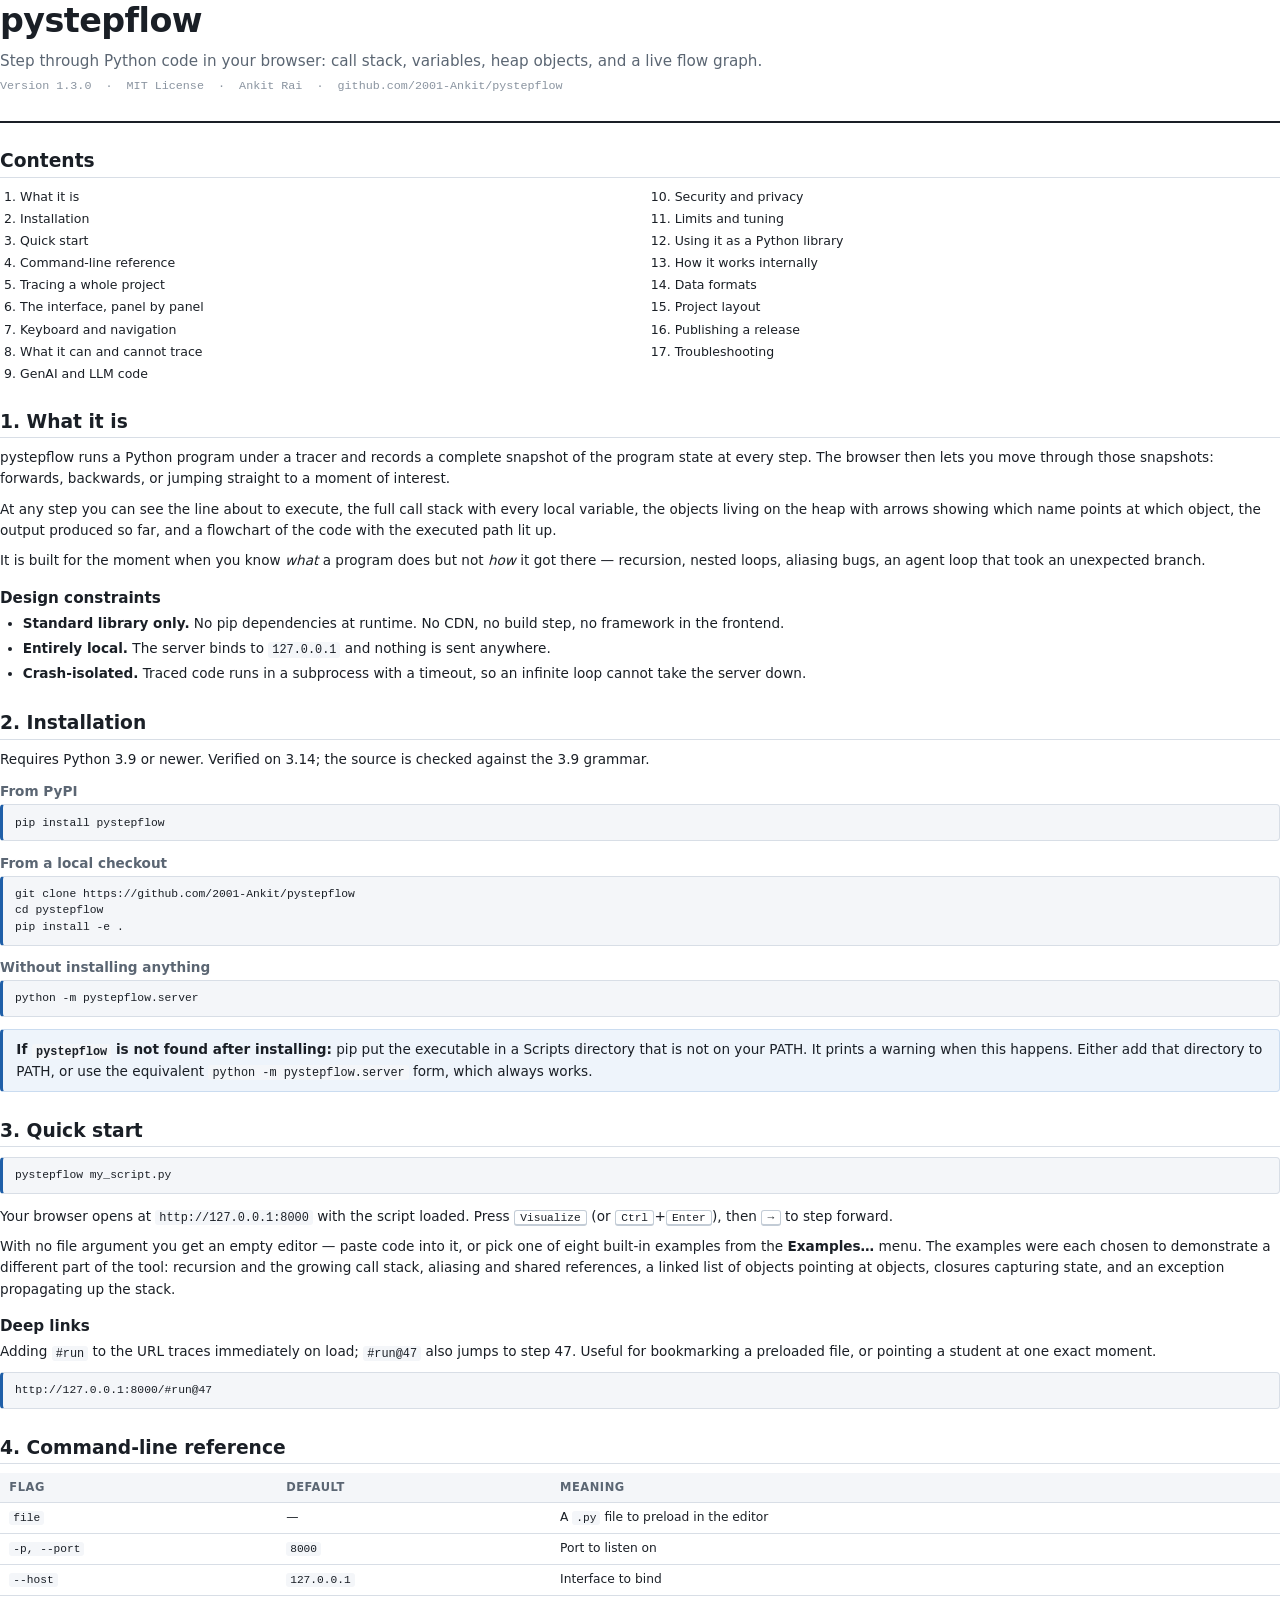
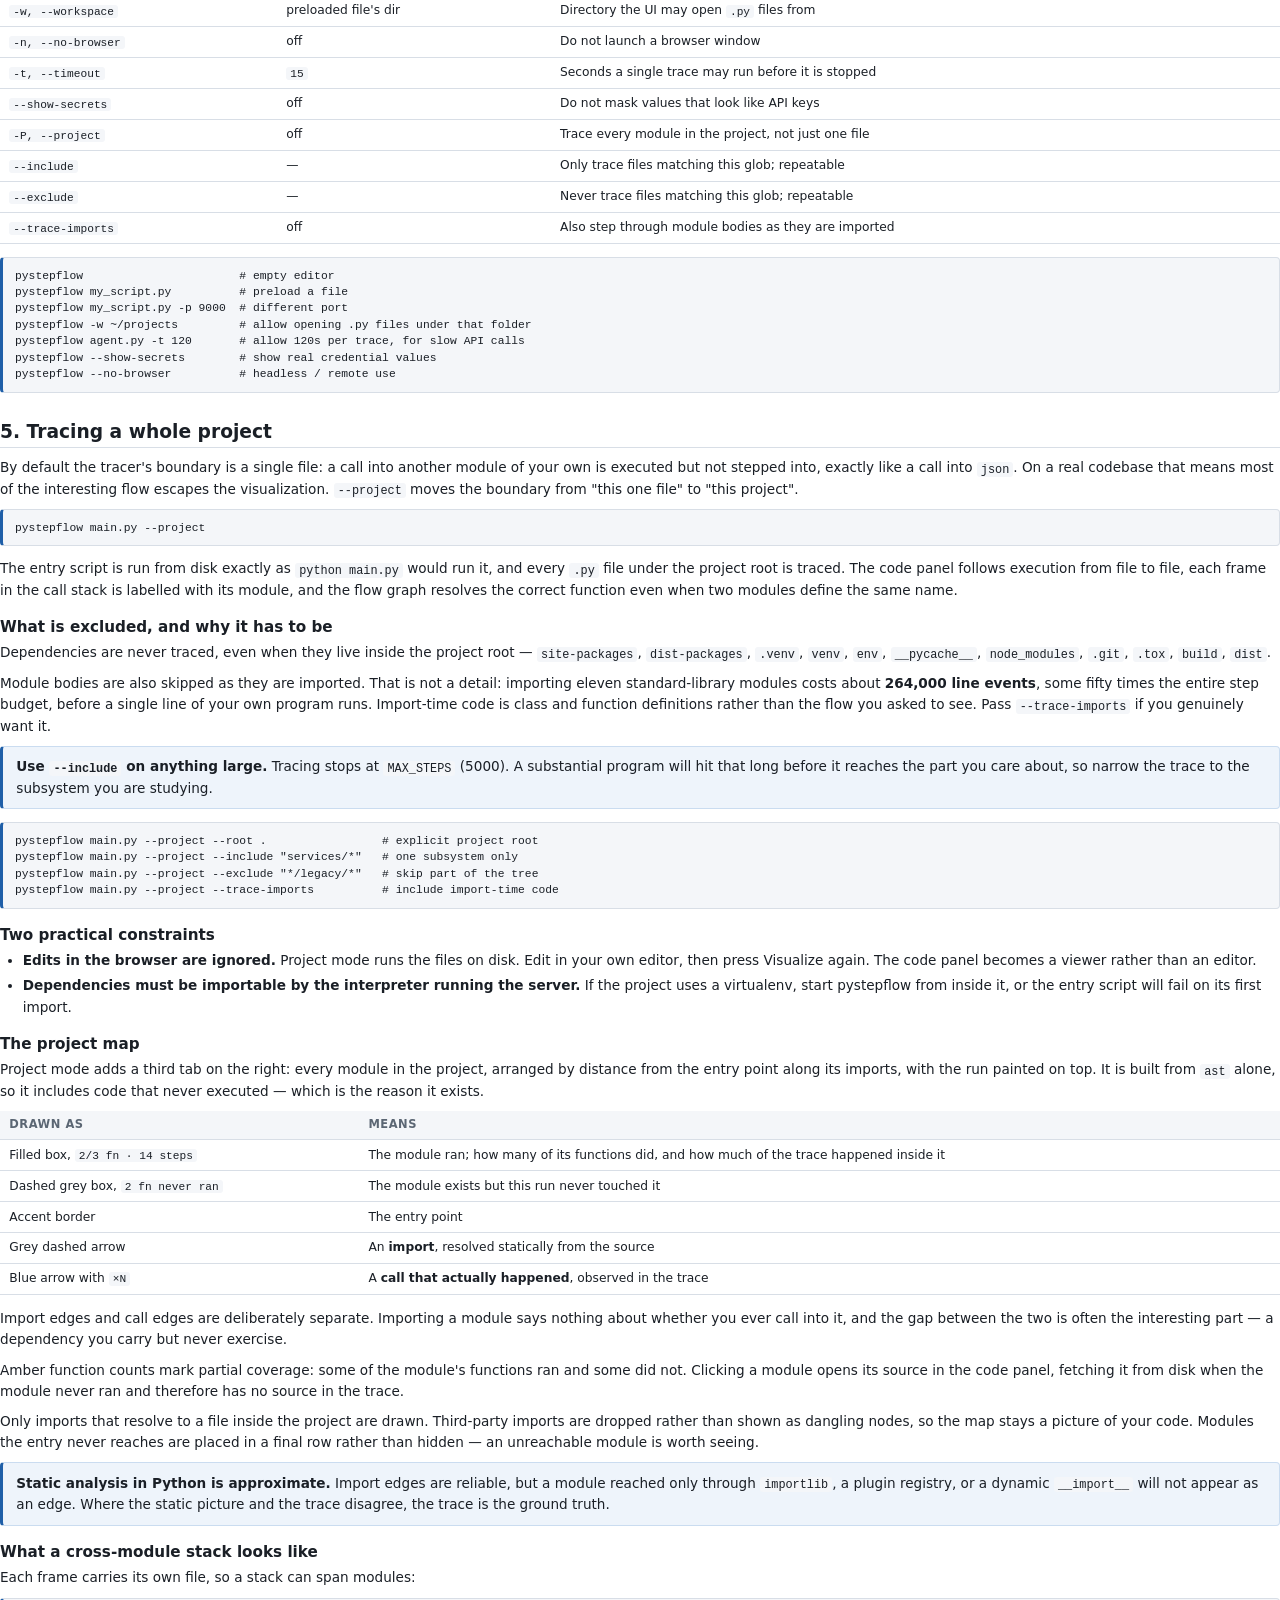
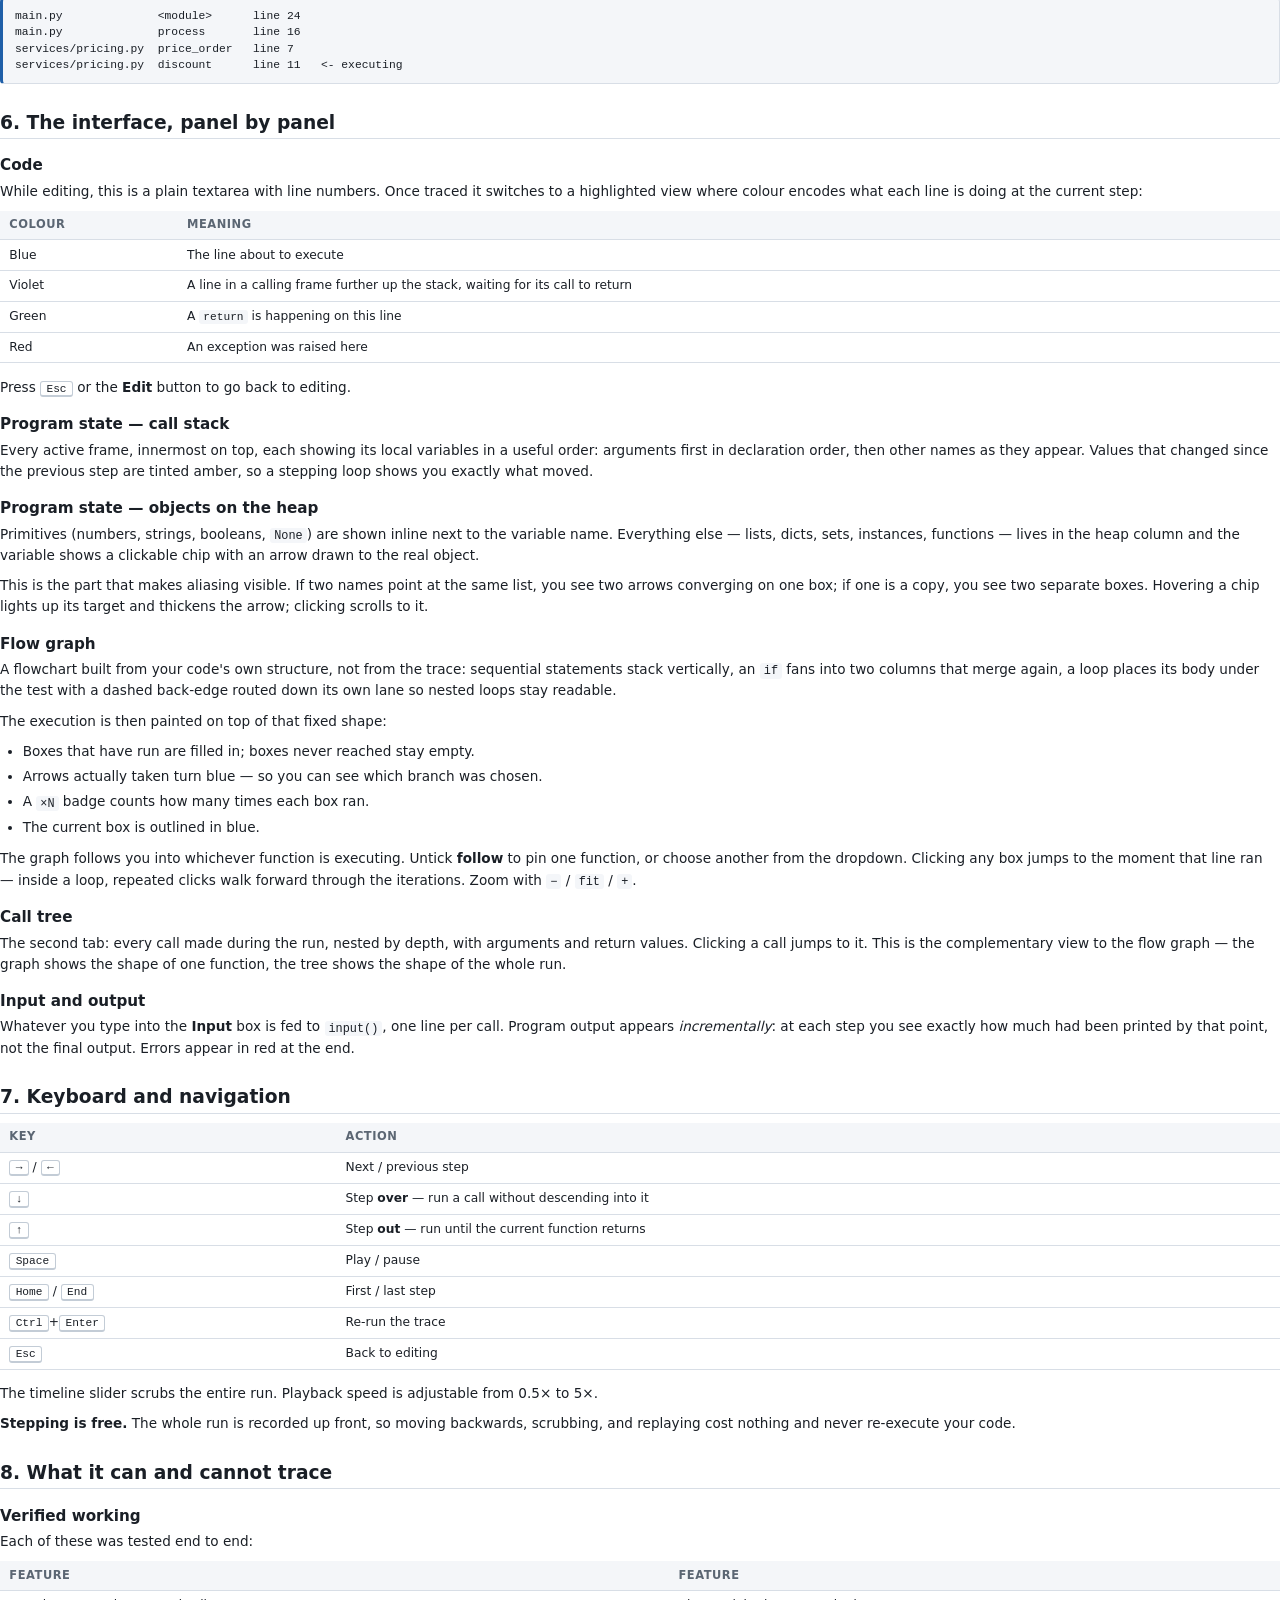
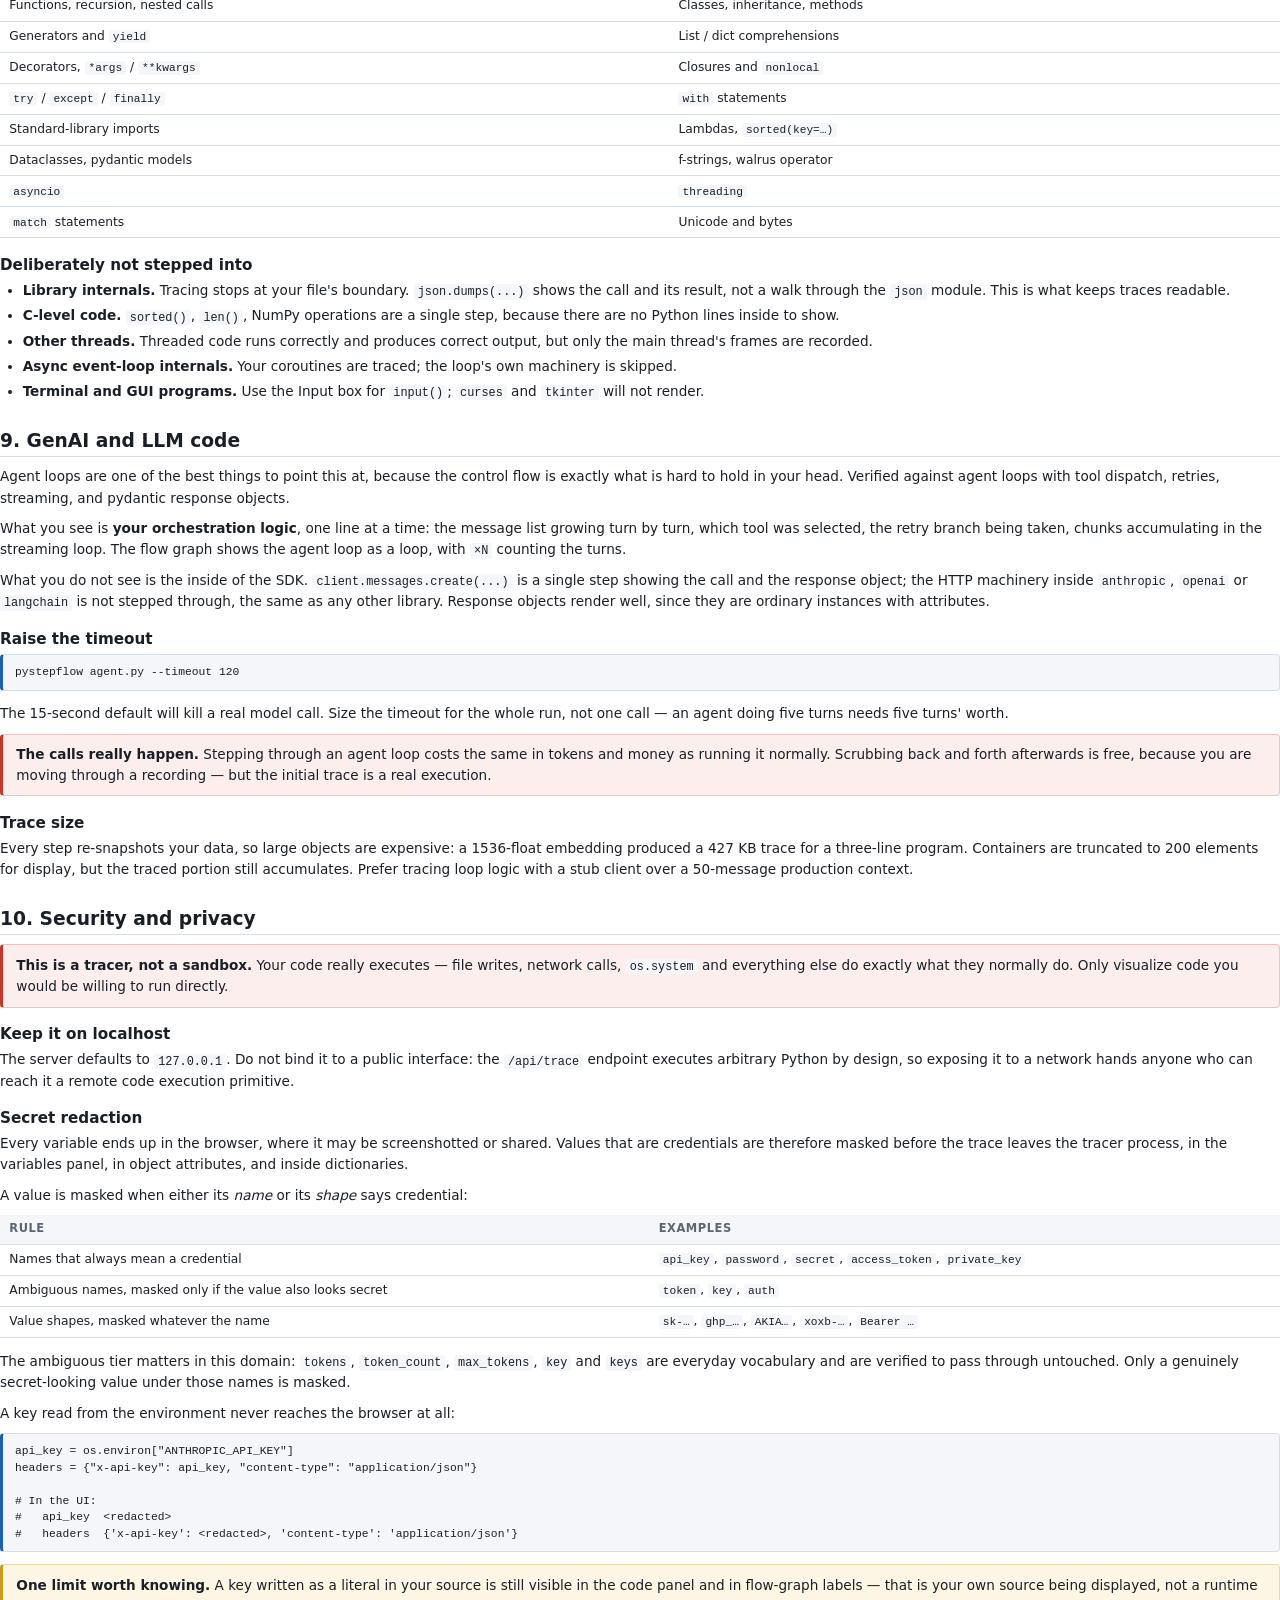
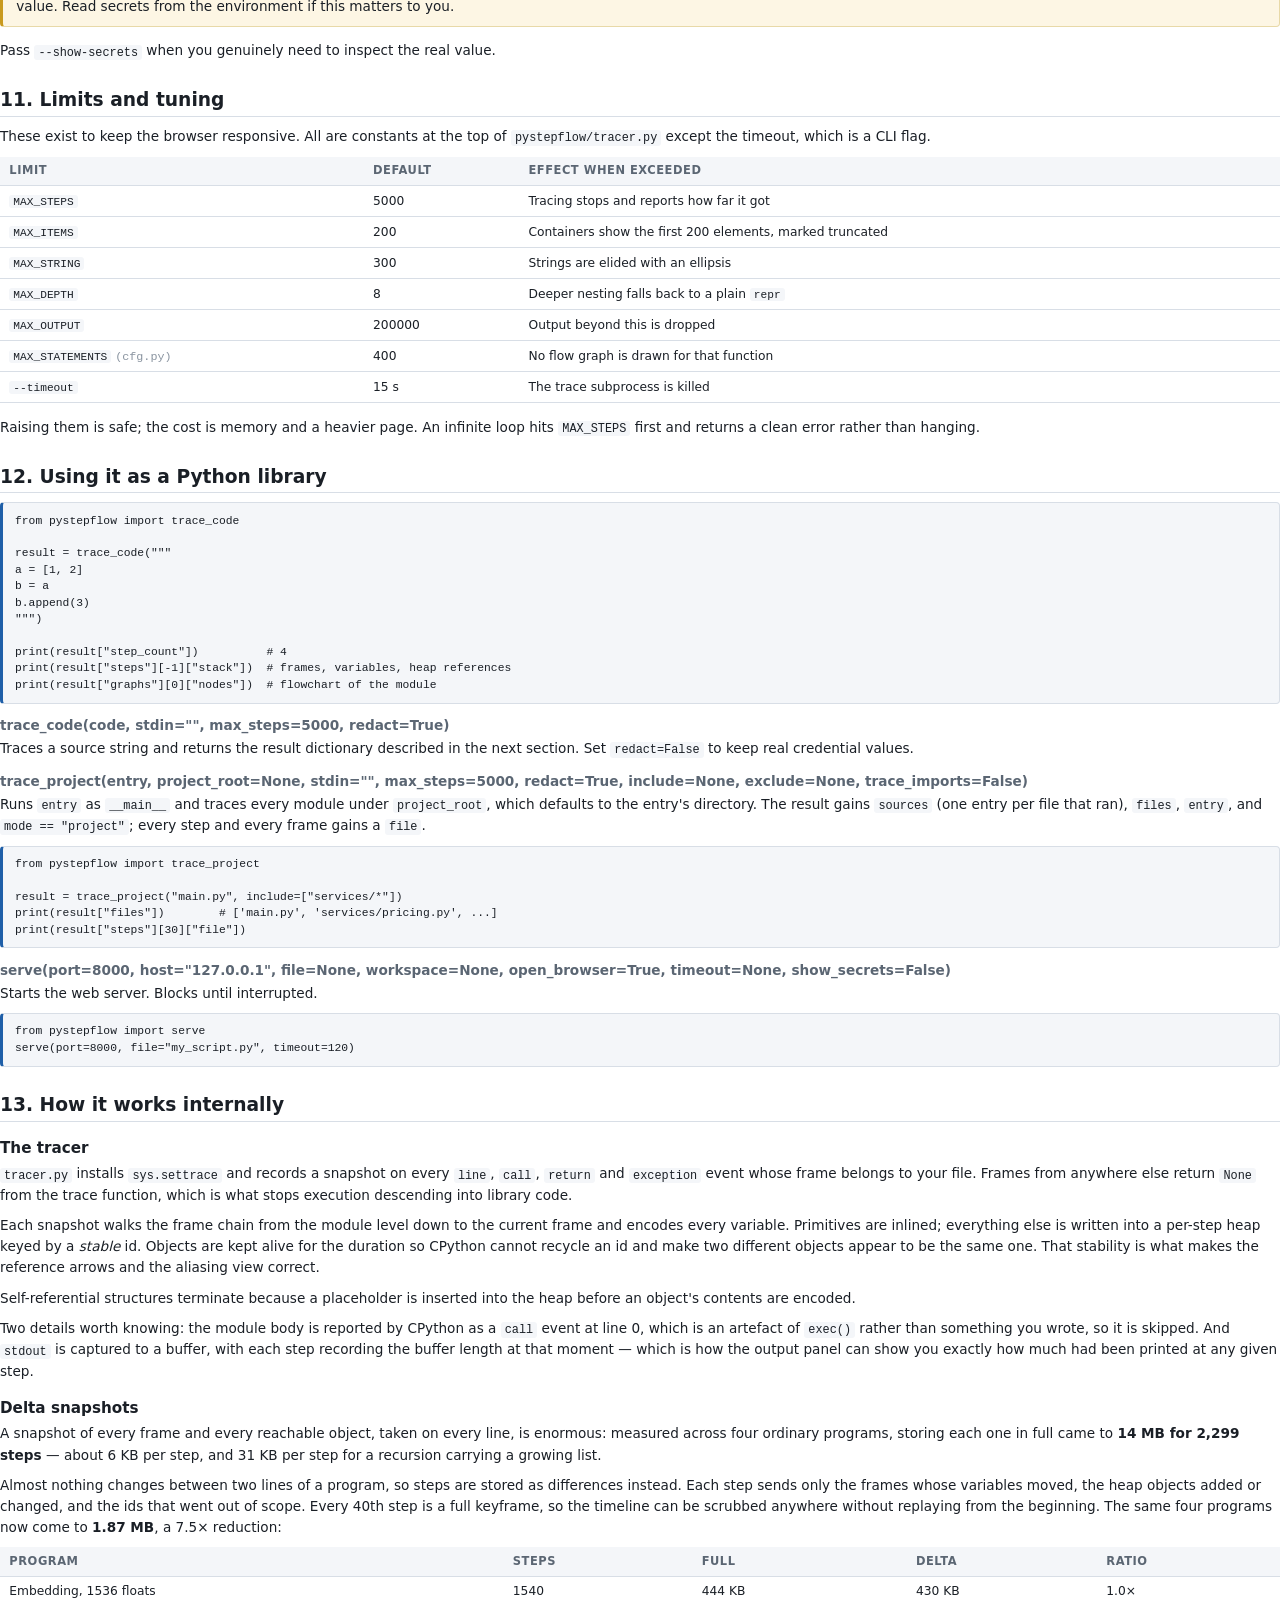
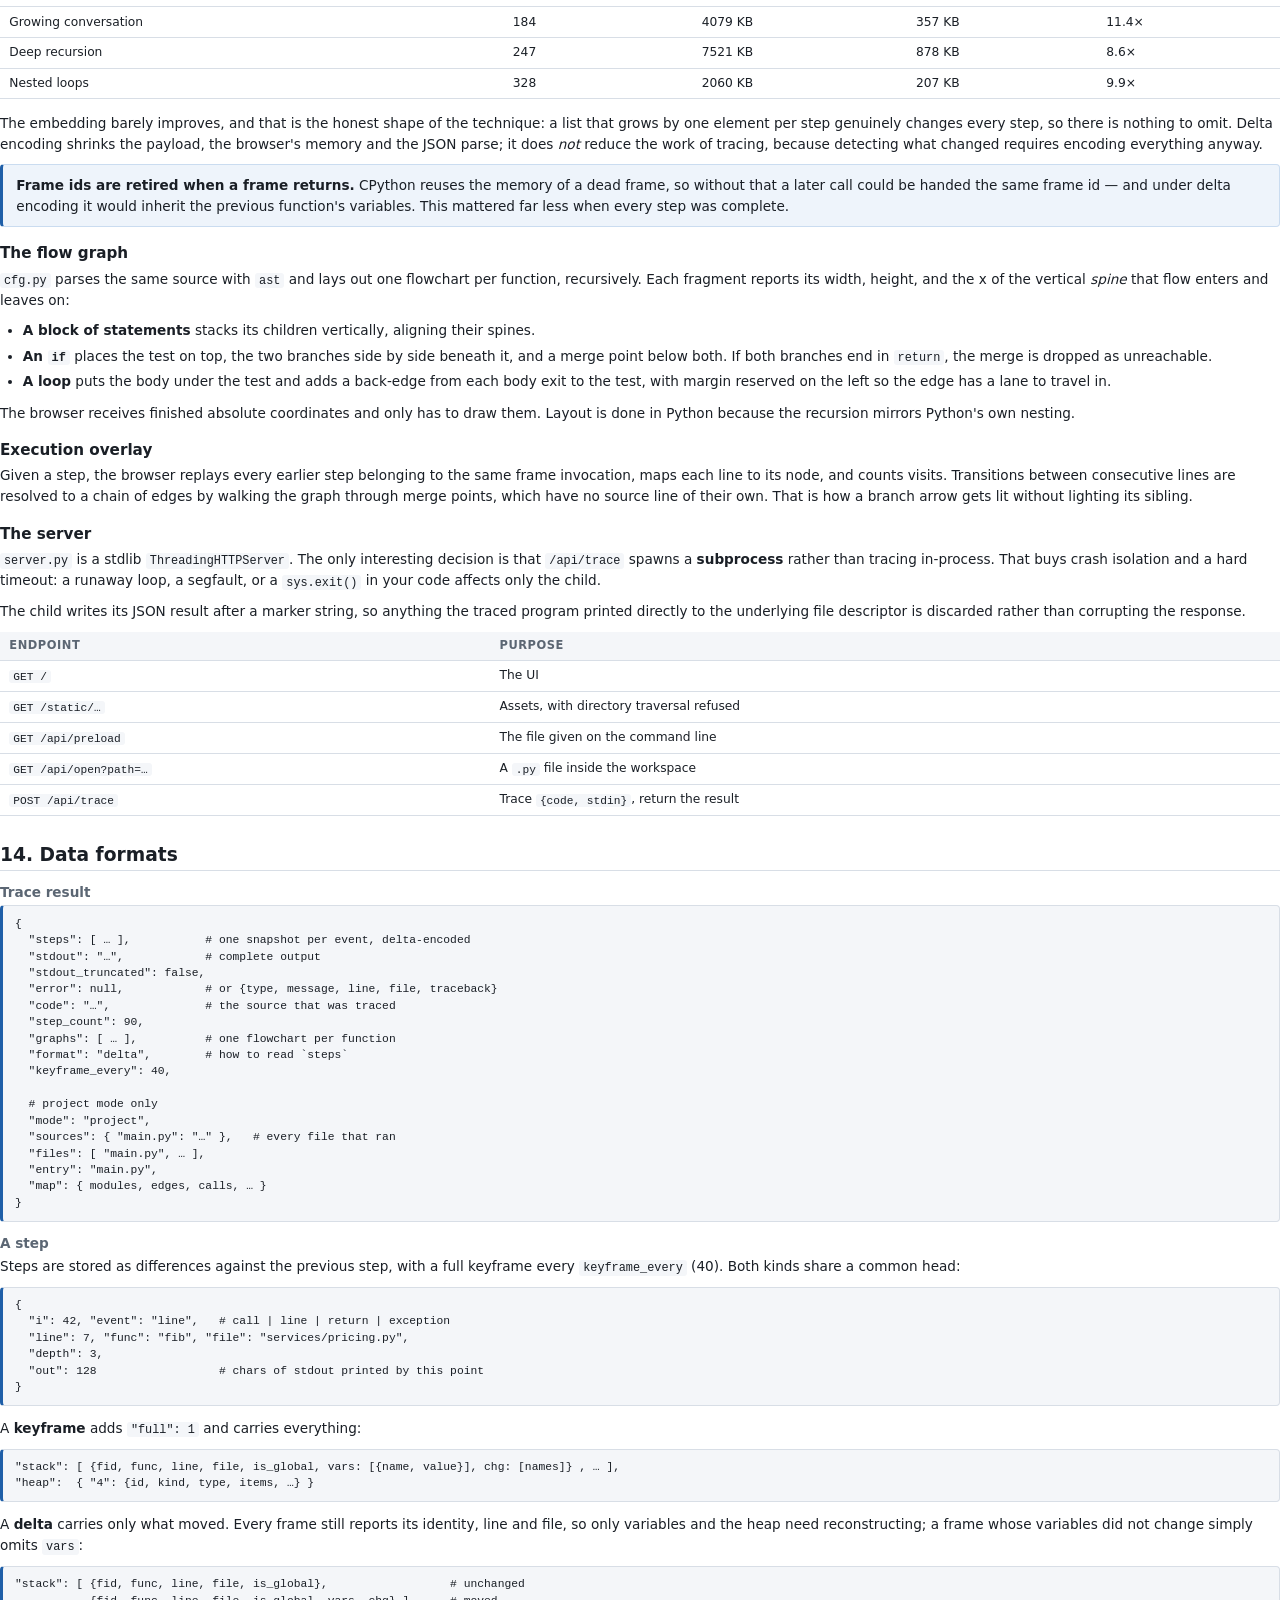
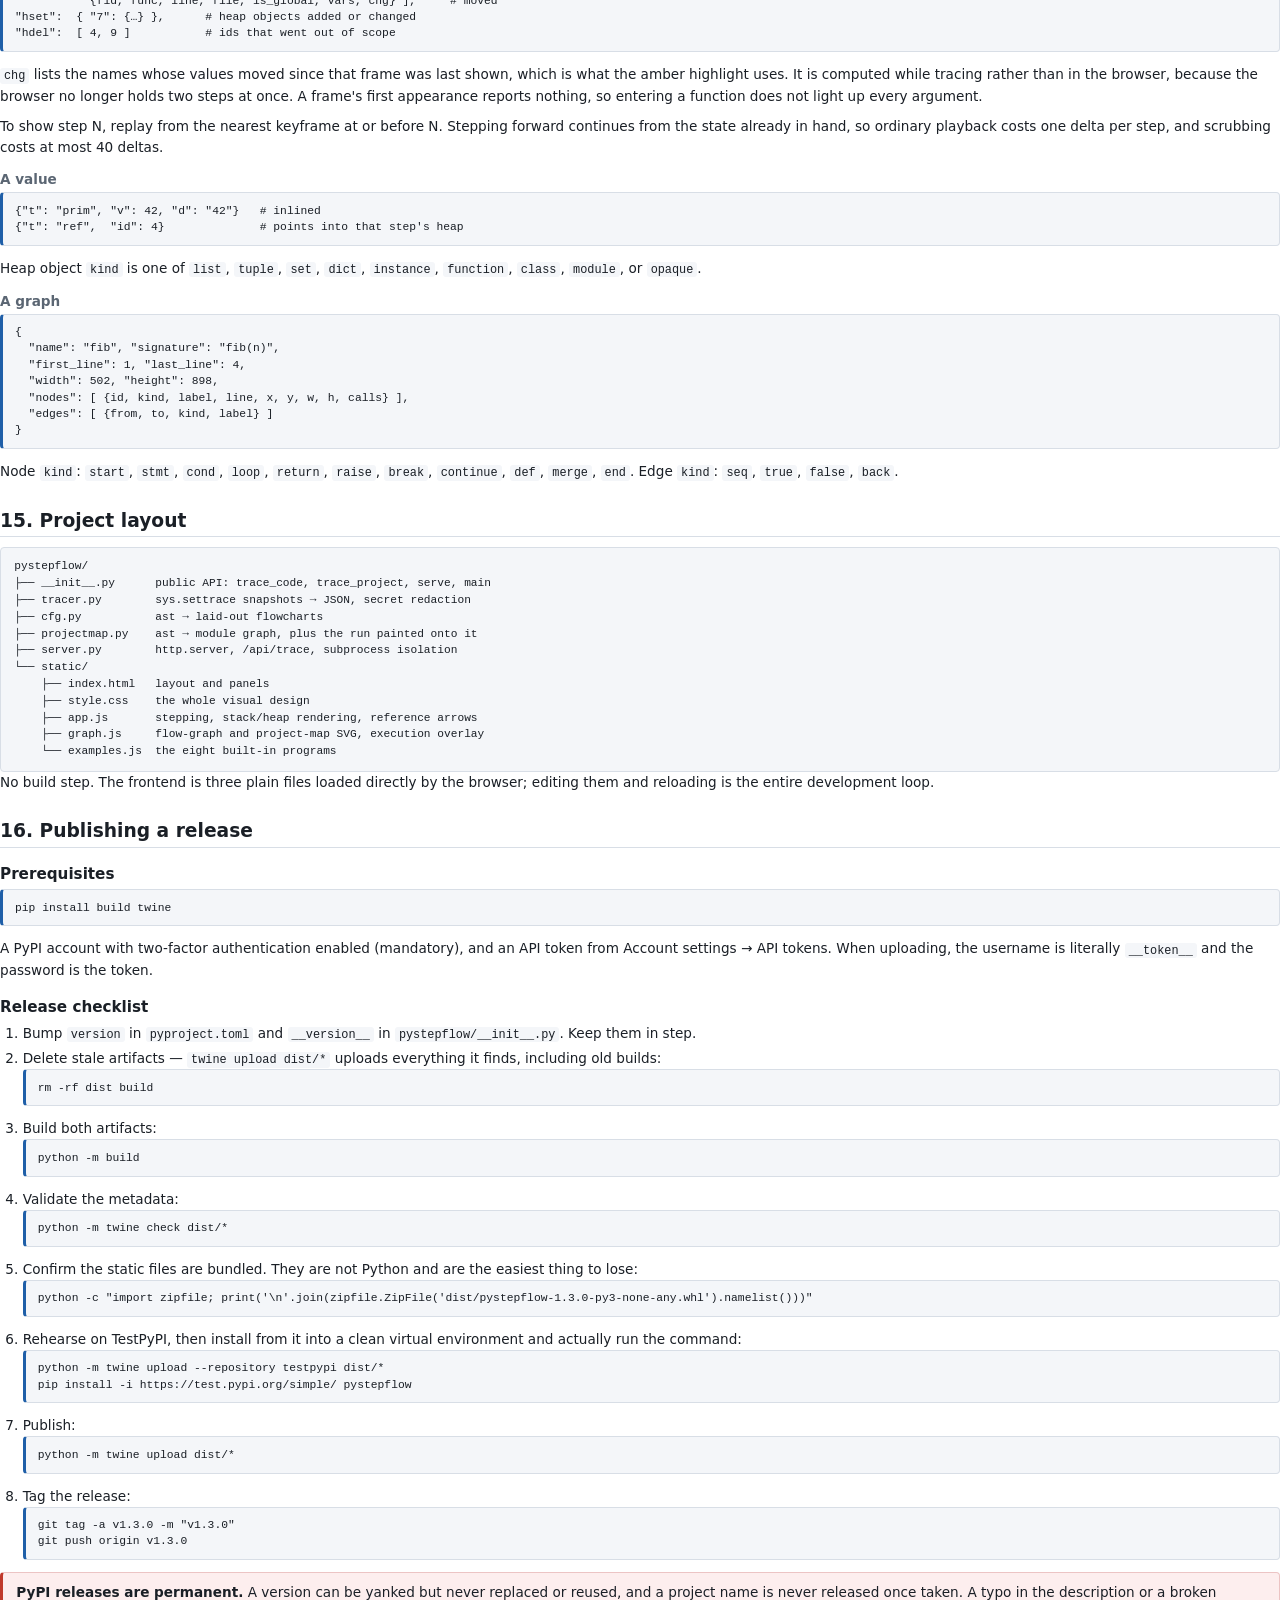
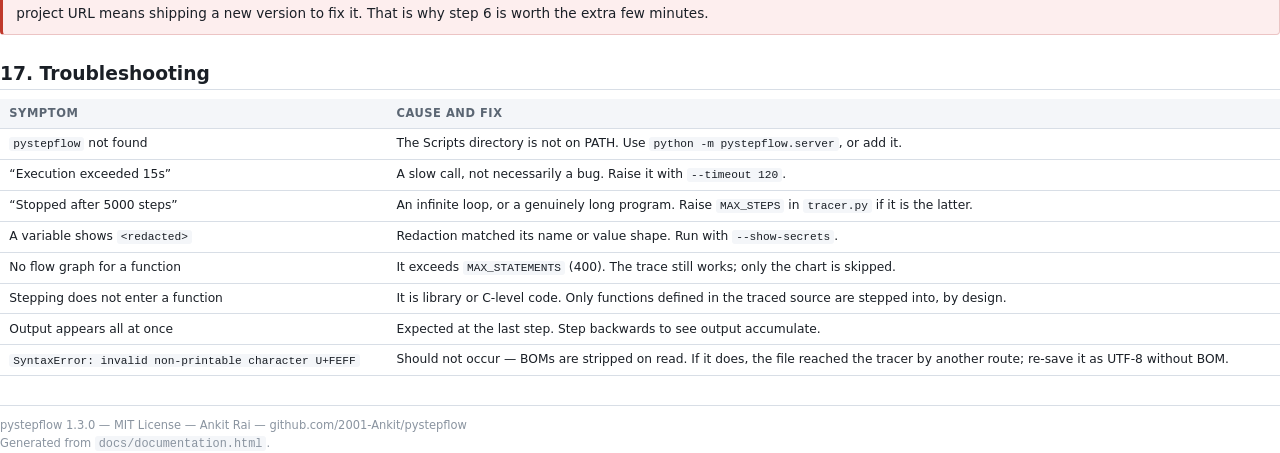
==== commit ffc0b16c: "Store snapshots as deltas, with keyframes for scrubbing Every step carried a complete copy of every " ====
--- a/docs/documentation.html
+++ b/docs/documentation.html
@@ -158,7 +158,7 @@
   <h1>pystepflow</h1>
   <p class="lede">Step through Python code in your browser: call stack, variables,
      heap objects, and a live flow graph.</p>
-  <p class="meta">Version 1.2.0 &nbsp;·&nbsp; MIT License &nbsp;·&nbsp; Ankit Rai
+  <p class="meta">Version 1.3.0 &nbsp;·&nbsp; MIT License &nbsp;·&nbsp; Ankit Rai
      &nbsp;·&nbsp; github.com/2001-Ankit/pystepflow</p>
 </div>
 
@@ -692,6 +692,41 @@
 — which is how the output panel can show you exactly how much had been printed
 at any given step.</p>
 
+<h3>Delta snapshots</h3>
+
+<p>A snapshot of every frame and every reachable object, taken on every line,
+is enormous: measured across four ordinary programs, storing each one in full
+came to <strong>14 MB for 2,299 steps</strong> — about 6 KB per step, and 31 KB
+per step for a recursion carrying a growing list.</p>
+
+<p>Almost nothing changes between two lines of a program, so steps are stored
+as differences instead. Each step sends only the frames whose variables moved,
+the heap objects added or changed, and the ids that went out of scope. Every
+40th step is a full keyframe, so the timeline can be scrubbed anywhere without
+replaying from the beginning. The same four programs now come to
+<strong>1.87 MB</strong>, a 7.5× reduction:</p>
+
+<table>
+<tr><th>Program</th><th>Steps</th><th>Full</th><th>Delta</th><th>Ratio</th></tr>
+<tr><td>Embedding, 1536 floats</td><td>1540</td><td>444 KB</td><td>430 KB</td><td>1.0×</td></tr>
+<tr><td>Growing conversation</td><td>184</td><td>4079 KB</td><td>357 KB</td><td>11.4×</td></tr>
+<tr><td>Deep recursion</td><td>247</td><td>7521 KB</td><td>878 KB</td><td>8.6×</td></tr>
+<tr><td>Nested loops</td><td>328</td><td>2060 KB</td><td>207 KB</td><td>9.9×</td></tr>
+</table>
+
+<p>The embedding barely improves, and that is the honest shape of the
+technique: a list that grows by one element per step genuinely changes every
+step, so there is nothing to omit. Delta encoding shrinks the payload, the
+browser's memory and the JSON parse; it does <em>not</em> reduce the work of
+tracing, because detecting what changed requires encoding everything anyway.</p>
+
+<div class="callout note">
+<p><strong>Frame ids are retired when a frame returns.</strong> CPython reuses
+the memory of a dead frame, so without that a later call could be handed the
+same frame id — and under delta encoding it would inherit the previous
+function's variables. This mattered far less when every step was complete.</p>
+</div>
+
 <h3>The flow graph</h3>
 <p><code>cfg.py</code> parses the same source with <code>ast</code> and lays out
 one flowchart per function, recursively. Each fragment reports its width, height,
@@ -742,23 +777,58 @@
 
 <h4>Trace result</h4>
 <pre><code>{
-  "steps": [ … ],           # one snapshot per event
+  "steps": [ … ],           # one snapshot per event, delta-encoded
   "stdout": "…",            # complete output
   "stdout_truncated": false,
-  "error": null,            # or {type, message, line, traceback}
+  "error": null,            # or {type, message, line, file, traceback}
   "code": "…",              # the source that was traced
   "step_count": 90,
-  "graphs": [ … ]           # one flowchart per function
+  "graphs": [ … ],          # one flowchart per function
+  "format": "delta",        # how to read `steps`
+  "keyframe_every": 40,
+
+  # project mode only
+  "mode": "project",
+  "sources": { "main.py": "…" },   # every file that ran
+  "files": [ "main.py", … ],
+  "entry": "main.py",
+  "map": { modules, edges, calls, … }
 }</code></pre>
 
 <h4>A step</h4>
+<p>Steps are stored as differences against the previous step, with a full
+keyframe every <code>keyframe_every</code> (40). Both kinds share a common
+head:</p>
 <pre><code>{
   "i": 42, "event": "line",   # call | line | return | exception
-  "line": 7, "func": "fib", "depth": 3,
-  "stack": [ {fid, func, line, is_global, vars: [{name, value}]} , … ],
-  "heap":  { "4": {id, kind, type, items, …} },
+  "line": 7, "func": "fib", "file": "services/pricing.py",
+  "depth": 3,
   "out": 128                  # chars of stdout printed by this point
 }</code></pre>
+
+<p>A <strong>keyframe</strong> adds <code>"full": 1</code> and carries
+everything:</p>
+<pre><code>"stack": [ {fid, func, line, file, is_global, vars: [{name, value}], chg: [names]} , … ],
+"heap":  { "4": {id, kind, type, items, …} }</code></pre>
+
+<p>A <strong>delta</strong> carries only what moved. Every frame still reports
+its identity, line and file, so only variables and the heap need
+reconstructing; a frame whose variables did not change simply omits
+<code>vars</code>:</p>
+<pre><code>"stack": [ {fid, func, line, file, is_global},                  # unchanged
+           {fid, func, line, file, is_global, vars, chg} ],     # moved
+"hset":  { "7": {…} },      # heap objects added or changed
+"hdel":  [ 4, 9 ]           # ids that went out of scope</code></pre>
+
+<p><code>chg</code> lists the names whose values moved since that frame was
+last shown, which is what the amber highlight uses. It is computed while
+tracing rather than in the browser, because the browser no longer holds two
+steps at once. A frame's first appearance reports nothing, so entering a
+function does not light up every argument.</p>
+
+<p>To show step N, replay from the nearest keyframe at or before N. Stepping
+forward continues from the state already in hand, so ordinary playback costs
+one delta per step, and scrubbing costs at most 40 deltas.</p>
 
 <h4>A value</h4>
 <pre><code>{"t": "prim", "v": 42, "d": "42"}   # inlined
@@ -825,7 +895,7 @@
       <pre><code>python -m twine check dist/*</code></pre></li>
   <li>Confirm the static files are bundled. They are not Python and are the
       easiest thing to lose:
-      <pre><code>python -c "import zipfile; print('\n'.join(zipfile.ZipFile('dist/pystepflow-1.2.0-py3-none-any.whl').namelist()))"</code></pre></li>
+      <pre><code>python -c "import zipfile; print('\n'.join(zipfile.ZipFile('dist/pystepflow-1.3.0-py3-none-any.whl').namelist()))"</code></pre></li>
   <li>Rehearse on TestPyPI, then install from it into a clean virtual
       environment and actually run the command:
       <pre><code>python -m twine upload --repository testpypi dist/*
@@ -833,8 +903,8 @@
   <li>Publish:
       <pre><code>python -m twine upload dist/*</code></pre></li>
   <li>Tag the release:
-      <pre><code>git tag -a v1.2.0 -m "v1.2.0"
-git push origin v1.2.0</code></pre></li>
+      <pre><code>git tag -a v1.3.0 -m "v1.3.0"
+git push origin v1.3.0</code></pre></li>
 </ol>
 
 <div class="callout warn">
@@ -885,7 +955,7 @@
 </section>
 
 <footer>
-pystepflow 1.2.0 — MIT License — Ankit Rai — github.com/2001-Ankit/pystepflow<br>
+pystepflow 1.3.0 — MIT License — Ankit Rai — github.com/2001-Ankit/pystepflow<br>
 Generated from <code>docs/documentation.html</code>.
 </footer>
 
